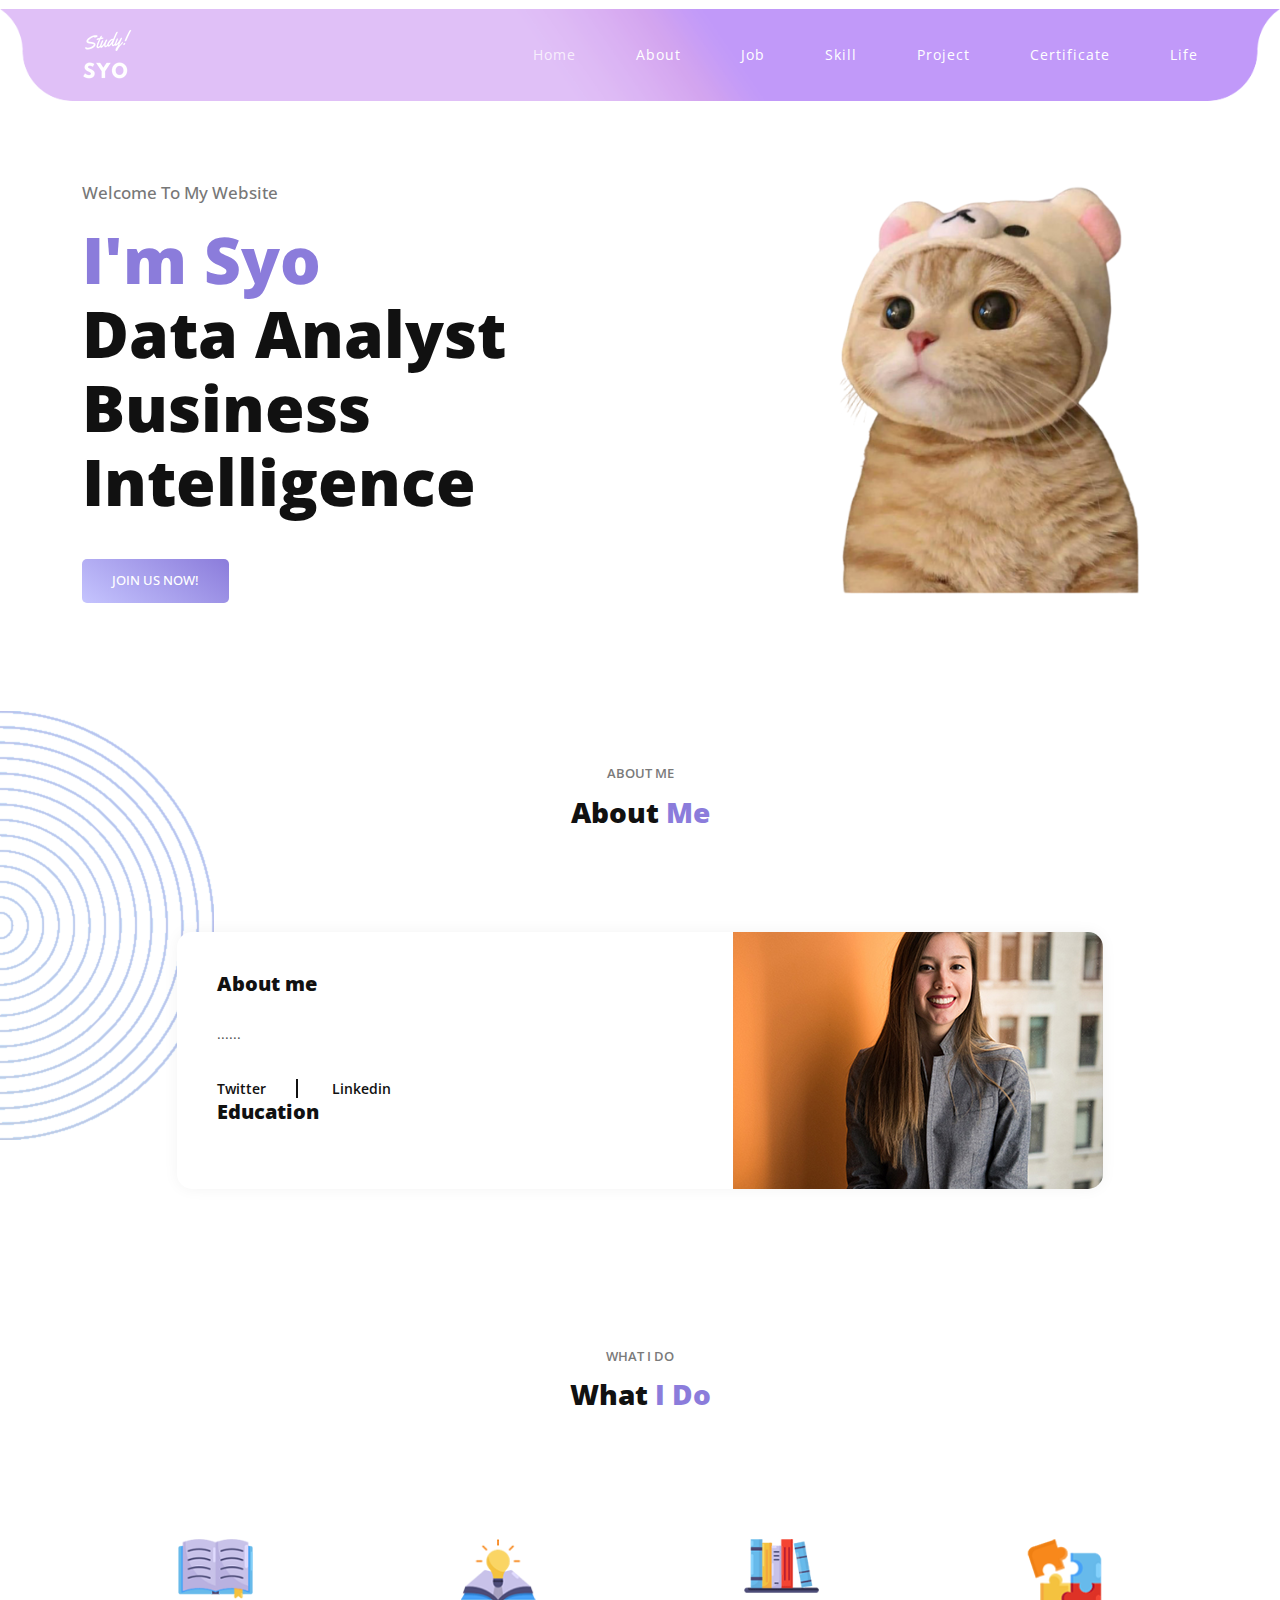
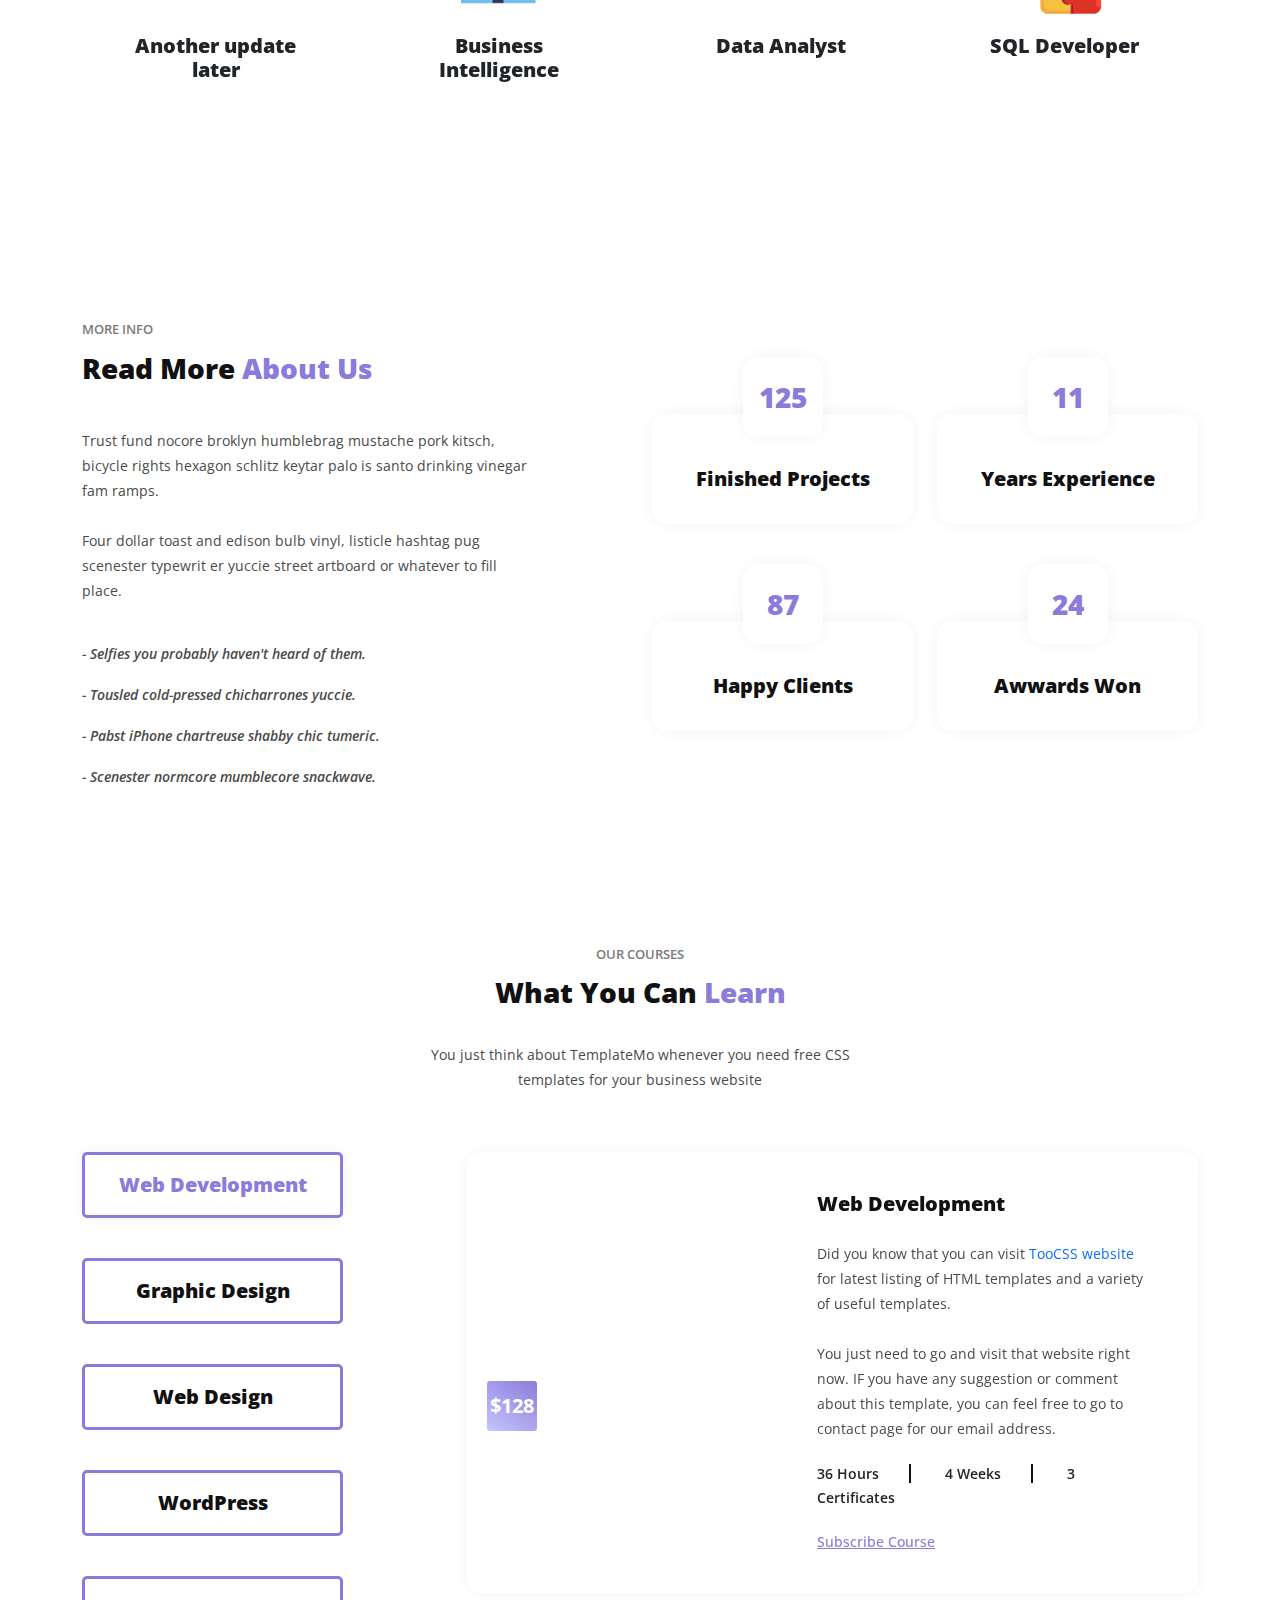
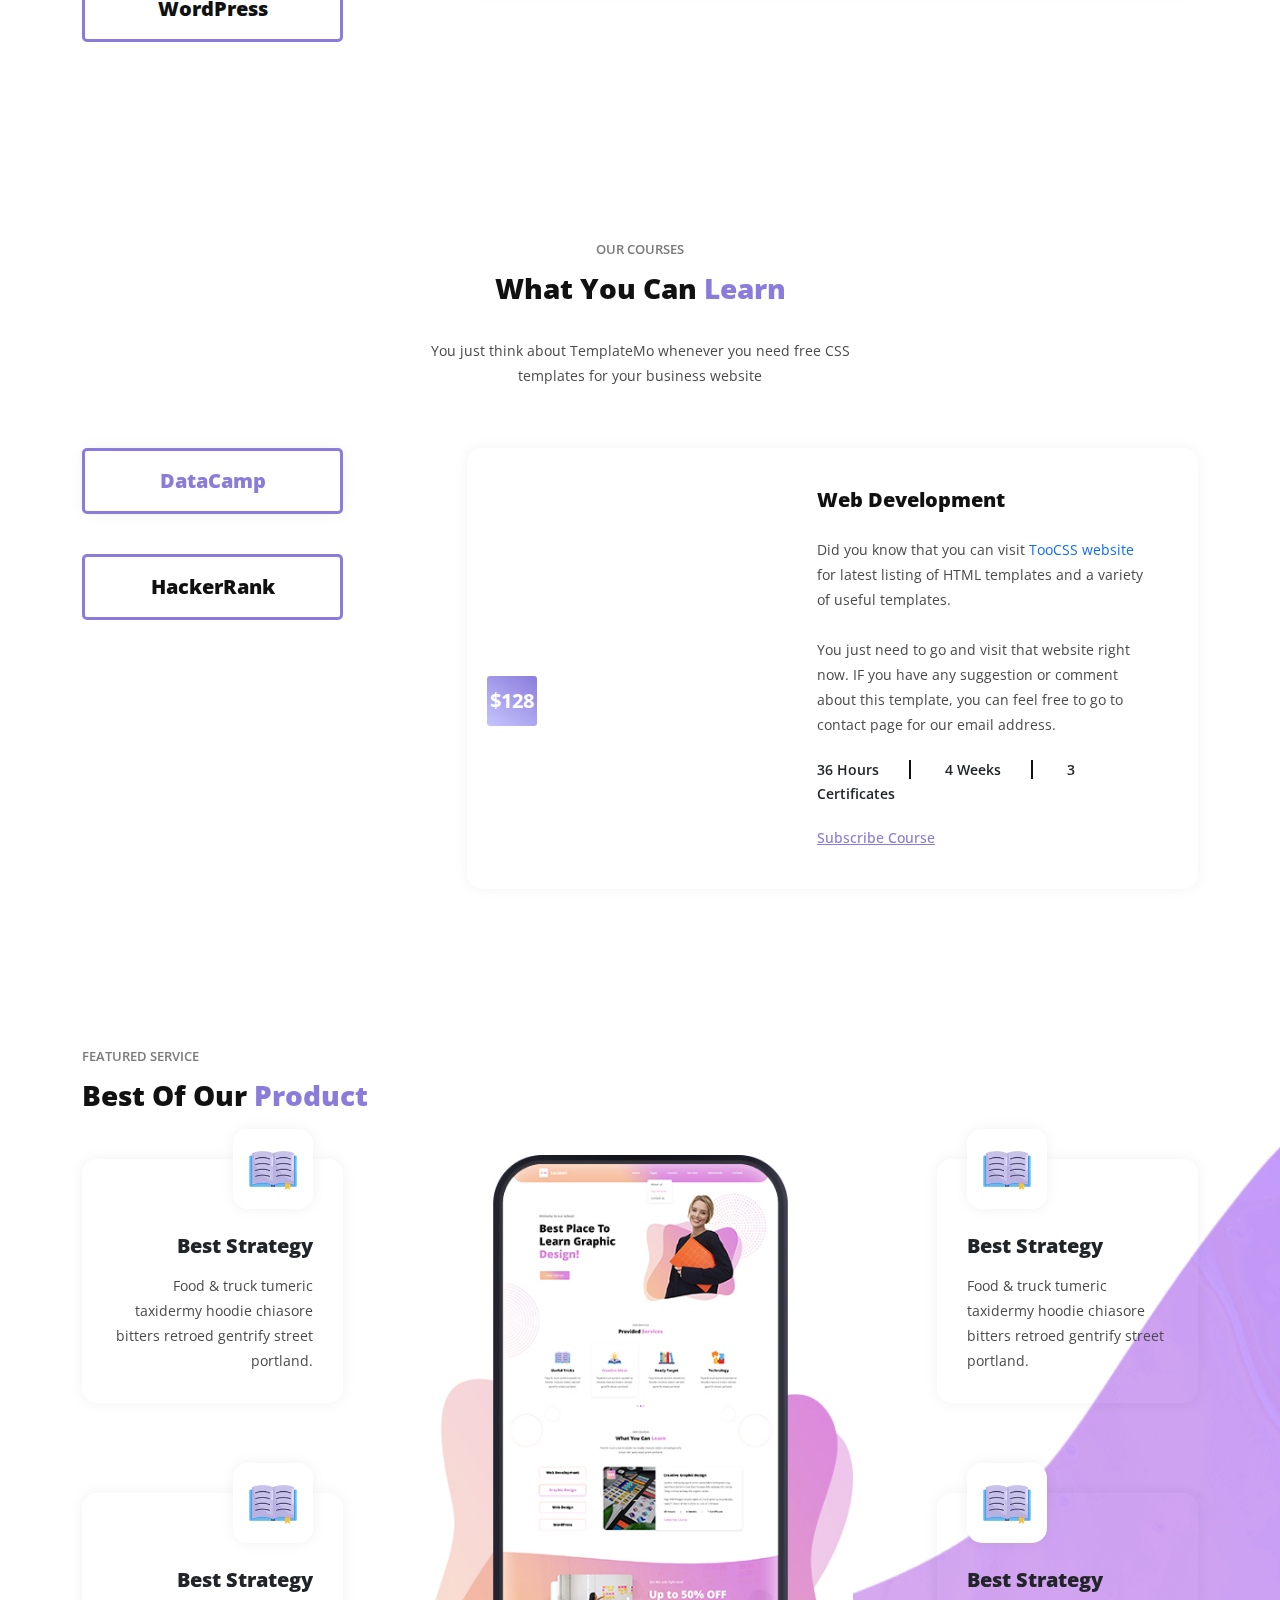
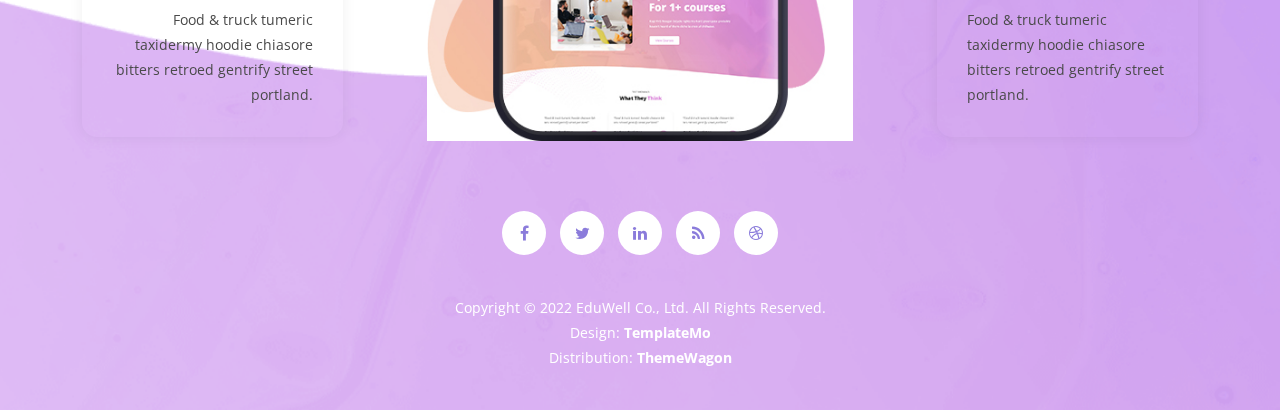
==== index.html @ 798db304 "up" ====
<!DOCTYPE html>
<html lang="en">

  <head>

    <meta charset="utf-8">
    <meta name="viewport" content="width=device-width, initial-scale=1, shrink-to-fit=no">
    <meta name="description" content="">
    <meta name="author" content="">
    <link href="https://fonts.googleapis.com/css?family=Open+Sans:100,200,300,400,500,600,700,800,900" rel="stylesheet">

    <title>Syo</title>

    <!-- Bootstrap core CSS -->
    <link href="vendor/bootstrap/css/bootstrap.min.css" rel="stylesheet">


    <!-- Additional CSS Files -->
    <link rel="stylesheet" href="assets/css/fontawesome.css">
    <link rel="stylesheet" href="assets/css/templatemo-eduwell-style.css">
    <link rel="stylesheet" href="assets/css/owl.css">
    <link rel="stylesheet" href="assets/css/lightbox.css">
<!--

TemplateMo 573 EduWell

https://templatemo.com/tm-573-eduwell

-->
  </head>

<body>


  <!-- ***** Header Area Start ***** -->
  <header class="header-area header-sticky">
      <div class="container">
          <div class="row">
              <div class="col-12">
                  <nav class="main-nav">
                      <!-- ***** Logo Start ***** -->
                      <a href="index.html" class="logo">
                        
                          <img src="assets/images/templatemo-eduwell.png" alt="EduWell Template"> 
                      </a>
                      <!-- ***** Logo End ***** -->
                      <!-- ***** Menu Start ***** -->
                      <ul class="nav">
                          <li class="scroll-to-section"><a href="#top" class="active">Home</a></li>
                          <li class="scroll-to-section"><a href="#about-me">About</a></li>
                          <li class="scroll-to-section"><a href="#job">Job</a></li>
                          <li class="scroll-to-section"><a href="#skill">Skill</a></li>
                          <li class="scroll-to-section"><a href="#project">Project</a></li>
                          <li class="scroll-to-section"><a href="#cer">Certificate</a></li>
                          <li class="scroll-to-section"><a href="#life">Life</a></li>
                           
                      </ul>        
                      <a class='menu-trigger'>
                          <span>Menu</span>
                      </a>
                      <!-- ***** Menu End ***** -->
                  </nav>
              </div>
          </div>
      </div>
  </header>
  <!-- ***** Header Area End ***** -->

  <!-- ***** Main Banner Area Start ***** -->
  <section class="main-banner" id="top">
    <div class="container">
      <div class="row">
        <div class="col-lg-6 align-self-center">
          <div class="header-text">
            <h6>Welcome to my website</h6>
            <h2><em>I'm Syo</em><br>
              Data Analyst Business Intelligence </h2>
            <div class="main-button-gradient">
              <div class="scroll-to-section"><a href="#contact-section">Join Us Now!</a></div>
            </div>
          </div>
        </div>
        <div class="col-lg-6">
          <div class="right-image">
            <img src="assets/images/banner-right-image.png" alt="">
          </div>
        </div>
      </div>
    </div>
  </section>


<!-- about me-->
<section class="our-team" id="about-me">
  <div class="container">
    <div class="row">
      <div class="col-lg-12 ">
        <div class="section-heading">
          <h6>About me</h6>
          <h4>About <em>Me</em></h4>
        </div>
      </div>
      <div class="col-lg-10 offset-lg-1">
        <div class="naccs">
          <div class="tabs">
            <div class="row">
              <div class="col-lg-12">
                <ul class="nacc">
                  <li class="active">
                    <div>
                      <div class="left-content nacc">
                        <h4>About me</h4>
                        <p>......</p>
                        <span><a href="#">Twitter</a></span>
                        
                        <span class="last-span"><a href="#">Linkedin</a></span>
                    
                        <h4>Education</h4>
                      </div>
                      <div class="right-image">
                        <img src="assets/images/team-member-01.jpg" alt="">
                      </div>
                    </div>
                  </li> 
                  </ul>
              </div>
            </div>
          </div>
        </div>
      </div>
    </div>
  </div>
</section>





  <!-- ***** Main Banner Area End ***** -->
  

  <section class="services" id="job">
    <div class="container">
      <div class="row">
        <div class="col-lg-12">
          <div class="section-heading">
            <h6>What I do</h6>
            <h4>What<em> I do</em></h4>
          </div>
        </div>
        <div class="col-lg-12">
          <div class="owl-service-item owl-carousel">
            <div class="item">
              <div class="service-item">
                <div class="icon">
                  <img src="assets/images/service-icon-01.png" alt="">
                </div>
                <h4>Another update later</h4>
                <p></p>
              </div>
            </div>
            <div class="item">
              <div class="service-item">
                <div class="icon">
                  <img src="assets/images/service-icon-02.png" alt="">
                </div>
                <h4>Business Intelligence</h4>
                <p></p>
              </div>
            </div>
            <div class="item">
              <div class="service-item">
                <div class="icon">
                  <img src="assets/images/service-icon-03.png" alt="">
                </div>
                <h4>Data Analyst</h4>
                <p></p>
              </div>
            </div>
            <div class="item">
              <div class="service-item">
                <div class="icon">
                  <img src="assets/images/service-icon-04.png" alt="">
                </div>
                <h4>SQL Developer</h4>
                <p></p>
              </div>
            </div>
            
            
          </div>
        </div>
      </div>
    </div>
  </section>





  
  <section class="more-info" id="skill">
    <div class="container">
      <div class="row">
        <div class="col-lg-5">
          <div class="section-heading">
            <h6>More Info</h6>
            <h4>Read More <em>About Us</em></h4>
          </div>
          <p>Trust fund nocore broklyn humblebrag mustache
            pork kitsch, bicycle rights hexagon schlitz keytar palo is
            santo drinking vinegar fam ramps. <br><br>Four dollar toast and
            edison bulb vinyl, listicle hashtag pug scenester typewrit
            er yuccie street artboard or whatever to fill place.</p>
          <ul>
            <li>- Selfies you probably haven't heard of them.</li>
            <li>- Tousled cold-pressed chicharrones yuccie.</li>
            <li>- Pabst iPhone chartreuse shabby chic tumeric.</li>
            <li>- Scenester normcore mumblecore snackwave.</li>
          </ul>
        </div>
        <div class="col-lg-6 offset-lg-1 align-self-center">
          <div class="row">
            <div class="col-6">
              <div class="count-area-content">
                <div class="count-digit">125</div>
                <div class="count-title">Finished Projects</div>
              </div>
            </div>
            <div class="col-6">
              <div class="count-area-content">
                <div class="count-digit">11</div>
                <div class="count-title">Years Experience</div>
              </div>
            </div>
            <div class="col-6">
              <div class="count-area-content">
                <div class="count-digit">87</div>
                <div class="count-title">Happy Clients</div>
              </div>
            </div>
            <div class="col-6">
              <div class="count-area-content">
                <div class="count-digit">24</div>
                <div class="count-title">Awwards Won</div>
              </div>
            </div>
          </div>
        </div>
      </div>
    </div>
  </section>



  
  <section class="our-courses" id="project">
    <div class="container">
      <div class="row">
        <div class="col-lg-6 offset-lg-3">
          <div class="section-heading">
            <h6>OUR COURSES</h6>
            <h4>What You Can <em>Learn</em></h4>
            <p>You just think about TemplateMo whenever you need free CSS templates for your business website</p>
          </div>
        </div>
        <div class="col-lg-12">
          <div class="naccs">
            <div class="tabs">
              <div class="row">
                <div class="col-lg-3">
                  <div class="menu">
                    <div class="active gradient-border"><span>Web Development</span></div>
                    <div class="gradient-border"><span>Graphic Design</span></div>
                    <div class="gradient-border"><span>Web Design</span></div>
                    <div class="gradient-border"><span>WordPress</span></div>
                    <div class="gradient-border"><span>WordPress</span></div>
                  </div>
                </div>
                <div class="col-lg-9">
                  <ul class="nacc">
                    <li class="active">
                      <div>
                        <div class="left-image">
                          <img src="assets/images/courses-01.jpg" alt="">
                          <div class="price"><h6>$128</h6></div>
                        </div>
                        <div class="right-content">
                          <h4>Web Development</h4>
                          <p>Did you know that you can visit <a rel="nofollow" href="https://www.toocss.com/" target="_blank">TooCSS website</a> for latest listing of HTML templates and a variety of useful templates. 
                          <br><br>You just need to go and visit that website right now. IF you have any suggestion or comment about this template, you can feel free to go to contact page for our email address.</p>
                          <span>36 Hours</span>
                          <span>4 Weeks</span>
                          <span class="last-span">3 Certificates</span>
                          <div class="text-button">
                            <a href="contact-us.html">Subscribe Course</a>
                          </div>
                        </div>
                      </div>
                    </li>
                    <li>
                      <div>
                        <div class="left-image">
                          <img src="assets/images/courses-02.jpg" alt="">
                          <div class="price"><h6>$156</h6></div>
                        </div>
                        <div class="right-content">
                          <h4>Creative Graphic Design</h4>
                          <p>You are not allowed to redistribute this template ZIP file on any other website without a permission from us.<br><br>There are some unethical people on this world copied and reposted our templates without any permission from us. Their Karma will hit them really hard. Yeah!</p>
                          <span>48 Hours</span>
                          <span>6 Weeks</span>
                          <span class="last-span">1 Certificate</span>
                          <div class="text-button">
                            <a href="contact-us.html">Subscribe Course</a>
                          </div>
                        </div>
                      </div>
                    </li>
                    <li>
                      <div>
                        <div class="left-image">
                          <img src="assets/images/courses-03.jpg" alt="">
                          <div class="price"><h6>$184</h6></div>
                        </div>
                        <div class="right-content">
                          <h4>Web Design</h4>
                          <p>Quinoa roof party squid prism sustainable letterpress cray hammock tumeric man bun mixtape tofu subway tile cronut. Deep v ennui subway tile organic seitan.<br><br>Kogi VHS freegan bicycle rights try-hard green juice probably haven't heard of them cliche la croix af chillwave.</p>
                          <span>28 Hours</span>
                          <span>4 Weeks</span>
                          <span class="last-span">1 Certificate</span>
                          <div class="text-button">
                            <a href="contact-us.html">Subscribe Course</a>
                          </div>
                        </div>
                      </div>
                    </li>
                    <li>
                      <div>
                        <div class="left-image">
                          <img src="assets/images/courses-04.jpg" alt="">
                          <div class="price"><h6>$76</h6></div>
                        </div>
                        <div class="right-content">
                          <h4>WordPress Introduction</h4>
                          <p>Quinoa roof party squid prism sustainable letterpress cray hammock tumeric man bun mixtape tofu subway tile cronut. Deep v ennui subway tile organic seitan.<br><br>Kogi VHS freegan bicycle rights try-hard green juice probably haven't heard of them cliche la croix af chillwave.</p>
                          <span>48 Hours</span>
                          <span>4 Weeks</span>
                          <span class="last-span">2 Certificates</span>
                          <div class="text-button">
                            <a href="contact-us.html">Subscribe Course</a>
                          </div>
                        </div>
                      </div>
                      </li>
                      <li>
                        <div>
                          <div class="left-image">
                            <img src="assets/images/courses-01.jpg" alt="">
                            <div class="price"><h6>$128</h6></div>
                          </div>
                          <div class="right-content">
                            <h4>Web Development</h4>
                            <p>Did you know that you can visit <a rel="nofollow" href="https://www.toocss.com/" target="_blank">TooCSS website</a> for latest listing of HTML templates and a variety of useful templates. 
                            <br><br>You just need to go and visit that website right now. IF you have any suggestion or comment about this template, you can feel free to go to contact page for our email address.</p>
                            <span>36 Hours</span>
                            <span>4 Weeks</span>
                            <span class="last-span">3 Certificates</span>
                            <div class="text-button">
                              <a href="contact-us.html">Subscribe Course</a>
                            </div>
                          </div>
                        </div>
                      </li>
                    </ul>
                </div>
              </div>
            </div>
          </div>
        </div>
      </div>
    </div>
  </section>

  

  

  <section class="our-courses" id="cer">
    <div class="container">
      <div class="row">
        <div class="col-lg-6 offset-lg-3">
          <div class="section-heading">
            <h6>OUR COURSES</h6>
            <h4>What You Can <em>Learn</em></h4>
            <p>You just think about TemplateMo whenever you need free CSS templates for your business website</p>
          </div>
        </div>
        <div class="col-lg-12">
          <div class="naccs">
            <div class="tabs">
              <div class="row">
                <div class="col-lg-3">
                  <div class="menu">
                    <div class="active gradient-border"><span>DataCamp</span></div>
                    <div class="gradient-border"><span>HackerRank</span></div>
                    
                  </div>
                </div>
                <div class="col-lg-9">
                  <ul class="nacc">
                    <li class="active">
                      <div>
                        <div class="left-image">
                          <img src="assets/images/courses-01.jpg" alt="">
                          <div class="price"><h6>$128</h6></div>
                        </div>
                        <div class="right-content">
                          <h4>Web Development</h4>
                          <p>Did you know that you can visit <a rel="nofollow" href="https://www.toocss.com/" target="_blank">TooCSS website</a> for latest listing of HTML templates and a variety of useful templates. 
                          <br><br>You just need to go and visit that website right now. IF you have any suggestion or comment about this template, you can feel free to go to contact page for our email address.</p>
                          <span>36 Hours</span>
                          <span>4 Weeks</span>
                          <span class="last-span">3 Certificates</span>
                          <div class="text-button">
                            <a href="contact-us.html">Subscribe Course</a>
                          </div>
                        </div>
                      </div>
                    </li>
                    <li>
                      <div>
                        <div class="left-image">
                          <img src="assets/images/courses-02.jpg" alt="">
                          <div class="price"><h6>$156</h6></div>
                        </div>
                        <div class="right-content">
                          <h4>Creative Graphic Design</h4>
                          <p>You are not allowed to redistribute this template ZIP file on any other website without a permission from us.<br><br>There are some unethical people on this world copied and reposted our templates without any permission from us. Their Karma will hit them really hard. Yeah!</p>
                          <span>48 Hours</span>
                          <span>6 Weeks</span>
                          <span class="last-span">1 Certificate</span>
                          <div class="text-button">
                            <a href="contact-us.html">Subscribe Course</a>
                          </div>
                        </div>
                      </div>
                    </li>
                    
                    
                      
                    </ul>
                </div>
              </div>
            </div>
          </div>
        </div>
      </div>
    </div>
  </section>

  











  <section class="featured-product contact-us" id="life">
    <div class="container">
      <div class="row">
        <div class="col-lg-12">
          <div class="section-heading">
            <h6>Featured Service</h6>
            <h4>Best Of Our <em>Product</em></h4>
          </div>
        </div>
        <div class="col-lg-3 align-self-center">
          <div class="left-info">
            <div class="col-lg-12">
              <div class="info-item">
                <div class="icon">
                  <img src="assets/images/service-icon-01.png" alt="">
                </div>
                <h4>Best Strategy</h4>
                <p>Food & truck tumeric taxidermy hoodie chiasore bitters retroed gentrify street portland.</p>
              </div>
            </div>
            <div class="col-lg-12">
              <div class="info-item last-info">
                <div class="icon">
                  <img src="assets/images/service-icon-01.png" alt="">
                </div>
                <h4>Best Strategy</h4>
                <p>Food & truck tumeric taxidermy hoodie chiasore bitters retroed gentrify street portland.</p>
              </div>
            </div>
          </div>
        </div>
        <div class="col-lg-6">
          <div class="product-image">
            <img src="assets/images/featured-product.jpg" alt="">
          </div>
        </div>
        <div class="col-lg-3 align-self-center">
          <div class="right-info">
            <div class="col-lg-12">
              <div class="info-item">
                <div class="icon">
                  <img src="assets/images/service-icon-01.png" alt="">
                </div>
                <h4>Best Strategy</h4>
                <p>Food & truck tumeric taxidermy hoodie chiasore bitters retroed gentrify street portland.</p>
              </div>
            </div>
            <div class="col-lg-12">
              <div class="info-item last-info">
                <div class="icon">
                  <img src="assets/images/service-icon-01.png" alt="">
                </div>
                <h4>Best Strategy</h4>
                <p>Food & truck tumeric taxidermy hoodie chiasore bitters retroed gentrify street portland.</p>
              </div>
            </div>
          </div>
        </div>
        <div class="col-lg-12">
          <ul class="social-icons">
            <li><a href="#"><i class="fa fa-facebook"></i></a></li>
            <li><a href="#"><i class="fa fa-twitter"></i></a></li>
            <li><a href="#"><i class="fa fa-linkedin"></i></a></li>
            <li><a href="#"><i class="fa fa-rss"></i></a></li>
            <li><a href="#"><i class="fa fa-dribbble"></i></a></li>
          </ul>
        </div>
        <div class="col-lg-12">
          <p class="copyright">Copyright © 2022 EduWell Co., Ltd. All Rights Reserved. 
          
          <br>Design: <a rel="sponsored" href="https://templatemo.com" target="_blank">TemplateMo</a>
          <br>Distribution: <a rel="sponsored" href="https://themewagon.com" target="_blank">ThemeWagon</a></p>
        </div>
      </div>
    </div>
    
  </section>


















  
  <!-- Scripts -->
  <!-- Bootstrap core JavaScript -->
    <script src="vendor/jquery/jquery.min.js"></script>
    <script src="vendor/bootstrap/js/bootstrap.bundle.min.js"></script>

    <script src="assets/js/isotope.min.js"></script>
    <script src="assets/js/owl-carousel.js"></script>
    <script src="assets/js/lightbox.js"></script>
    <script src="assets/js/tabs.js"></script>
    <script src="assets/js/video.js"></script>
    <script src="assets/js/slick-slider.js"></script>
    <script src="assets/js/custom.js"></script>
    <script>
        //according to loftblog tut
        $('.nav li:first').addClass('active');

        var showSection = function showSection(section, isAnimate) {
          var
          direction = section.replace(/#/, ''),
          reqSection = $('.section').filter('[data-section="' + direction + '"]'),
          reqSectionPos = reqSection.offset().top - 0;

          if (isAnimate) {
            $('body, html').animate({
              scrollTop: reqSectionPos },
            800);
          } else {
            $('body, html').scrollTop(reqSectionPos);
          }

        };

        var checkSection = function checkSection() {
          $('.section').each(function () {
            var
            $this = $(this),
            topEdge = $this.offset().top - 80,
            bottomEdge = topEdge + $this.height(),
            wScroll = $(window).scrollTop();
            if (topEdge < wScroll && bottomEdge > wScroll) {
              var
              currentId = $this.data('section'),
              reqLink = $('a').filter('[href*=\\#' + currentId + ']');
              reqLink.closest('li').addClass('active').
              siblings().removeClass('active');
            }
          });
        };

        $('.main-menu, .responsive-menu, .scroll-to-section').on('click', 'a', function (e) {
          e.preventDefault();
          showSection($(this).attr('href'), true);
        });

        $(window).scroll(function () {
          checkSection();
        });
    </script>
</body>

</html>
---- assets/css/templatemo-eduwell-style.css ----
/*

TemplateMo 573 EduWell

https://templatemo.com/tm-573-eduwell

*/

/* ---------------------------------------------
Table of contents
------------------------------------------------
01. font & reset css
02. reset
03. global styles
04. header
05. banner
06. features
07. testimonials
08. contact
09. footer
10. preloader
11. search
12. portfolio

--------------------------------------------- */
/* 
---------------------------------------------
font & reset css
--------------------------------------------- 
*/
@import url("https://fonts.googleapis.com/css?family=Open+Sans:100,200,300,400,500,600,700,800,900");
/* 
---------------------------------------------
reset
--------------------------------------------- 
*/
html, body, div, span, applet, object, iframe, h1, h2, h3, h4, h5, h6, p, blockquote, div
pre, a, abbr, acronym, address, big, cite, code, del, dfn, em, font, img, ins, kbd, q,
s, samp, small, strike, strong, sub, sup, tt, var, b, u, i, center, dl, dt, dd, ol, ul, li,
figure, header, nav, section, article, aside, footer, figcaption {
  margin: 0;
  padding: 0;
  border: 0;
  outline: 0;
}

.clearfix:after {
  content: ".";
  display: block;
  clear: both;
  visibility: hidden;
  line-height: 0;
  height: 0;
}

.clearfix {
  display: inline-block;
}

html[xmlns] .clearfix {
  display: block;
}

* html .clearfix {
  height: 1%;
}

ul, li {
  padding: 0;
  margin: 0;
  list-style: none;
}

header, nav, section, article, aside, footer, hgroup {
  display: block;
}

* {
  box-sizing: border-box;
}

html, body {
  font-family: 'Open Sans', sans-serif;
  font-weight: 400;
  background-color: #fff;
  font-size: 16px;
  -ms-text-size-adjust: 100%;
  -webkit-font-smoothing: antialiased;
  -moz-osx-font-smoothing: grayscale;
}

a {
  text-decoration: none !important;
}

h1, h2, h3, h4, h5, h6 {
  margin-top: 0px;
  margin-bottom: 0px;
}

ul {
  margin-bottom: 0px;
}

p {
  font-size: 14px;
  line-height: 25px;
  color: #4a4a4a;
}

img {
  width: 100%;
  overflow: hidden;
}

/* 
---------------------------------------------
global styles
--------------------------------------------- 
*/
html,
body {
  background: #fff;
  font-family: 'Open Sans', sans-serif;
}

::selection {
  background: #8B7CDB;
  color: #fff;
}

::-moz-selection {
  background: #8B7CDB;
  color: #fff;
}

@media (max-width: 991px) {
  html, body {
    overflow-x: hidden;
  }
  .mobile-top-fix {
    margin-top: 30px;
    margin-bottom: 0px;
  }
  .mobile-bottom-fix {
    margin-bottom: 30px;
  }
  .mobile-bottom-fix-big {
    margin-bottom: 60px;
  }
}

.main-button-gradient a {
  font-size: 13px;
  color: #fff;
  background: #AEAAF6;
  background: linear-gradient(-145deg, #8B7CDB 0%, #C5C4FE 100%);
  padding: 12px 30px;
  display: inline-block;
  border-radius: 5px;
  font-weight: 500;
  text-transform: uppercase;
  transition: all .3s;
}

.main-button-gradient a:hover {
  background: #AEAAF6;
  background: linear-gradient(-145deg, #8B7CDB 0%, #C5C4FE 100%);
  opacity: 0.9;
}

.white-button a {
  font-size: 13px;
  color: #8B7CDB;
  background-color: #fff;
  padding: 12px 30px;
  display: inline-block;
  border-radius: 5px;
  font-weight: 500;
  text-transform: uppercase;
  transition: all .3s;
}

.white-button a:hover {
  opacity: 0.9;
}

.text-button a {
  font-size: 14px;
  font-weight: 500;
  color: #8B7CDB;
  text-decoration: underline !important;
  transition: all .3s;
}

.text-button a:hover {
  opacity: 0.75;
}

section {
  margin-top: 140px;
}

#contact-section {
  padding-top: 20px;
}

.section-heading {
  position: relative;
  z-index: 2;
  padding-top: 20px;
  margin-top: 0px;
  text-align: center;
  margin-bottom: 60px;
}

.section-heading h6 {
  font-size: 13px;
  text-transform: uppercase;
  color: #7a7a7a;
  font-weight: 600;
}

.section-heading h4 {
  margin-top: 10px;
  line-height: 40px;
  font-size: 28px;
  font-weight: 900;
  text-transform: capitalize;
  color: #111;
}

.section-heading h4 em {
  font-style: normal;
  color: #8B7CDB;
}

.section-heading p {
  margin-top: 30px;
}


/* 
---------------------------------------------
header
--------------------------------------------- 
*/
.background-header {
  background: #AEAAF6 !important;
  background: linear-gradient(-145deg, #8B7CDB 0%, #C5C4FE 100%) !important;
  height: 80px!important;
  position: fixed!important;
  top: 0!important;
  left: 0;
  right: 0;
  box-shadow: 0px 0px 10px rgba(0,0,0,0.15)!important;
}

.header-area {
  background-image: url(../images/header-bg.png);
  background-size: contain;
  background-repeat: no-repeat;
  background-position: center;
  position: absolute;
  height: 110px;
  top: 0;
  left: 0;
  right: 0;
  z-index: 100;
  -webkit-transition: all .5s ease 0s;
  -moz-transition: all .5s ease 0s;
  -o-transition: all .5s ease 0s;
  transition: all .5s ease 0s;
}

.header-area .main-nav {
  min-height: 80px;
  background: transparent;
}

.header-area .main-nav .logo {
  line-height: 100px;
  color: #fff;
  font-size: 28px;
  font-weight: 700;
  text-transform: uppercase;
  letter-spacing: 2px;
  float: left;
  -webkit-transition: all 0.3s ease 0s;
  -moz-transition: all 0.3s ease 0s;
  -o-transition: all 0.3s ease 0s;
  transition: all 0.3s ease 0s;
}

.background-header .main-nav .logo {
  line-height: 75px;
}

.background-header .nav {
  margin-top: 20px !important;
}

.header-area .main-nav .nav {
  float: right;
  margin-top: 35px;
  margin-right: 0px;
  background-color: transparent;
  -webkit-transition: all 0.3s ease 0s;
  -moz-transition: all 0.3s ease 0s;
  -o-transition: all 0.3s ease 0s;
  transition: all 0.3s ease 0s;
  position: relative;
  z-index: 999;
}

.header-area .main-nav .nav li {
  padding-left: 30px;
  padding-right: 30px;
}

.header-area .main-nav .nav li:last-child {
  padding-right: 0px;
}

.header-area .main-nav .nav li a {
  display: block;
  font-weight: 400;
  font-size: 14px;
  text-transform: capitalize;
  color: #fff;
  -webkit-transition: all 0.3s ease 0s;
  -moz-transition: all 0.3s ease 0s;
  -o-transition: all 0.3s ease 0s;
  transition: all 0.3s ease 0s;
  height: 40px;
  line-height: 40px;
  border: transparent;
  letter-spacing: 1px;
}

.header-area .main-nav .nav li:hover a,
.header-area .main-nav .nav li a.active {
  color: #fff!important;
  opacity: 0.75;
}

.background-header .main-nav .nav li:hover a,
.background-header .main-nav .nav li a.active {
  color: #fff!important;
  opacity: 1;
}

.header-area .main-nav .nav li.has-sub {
  position: relative;
  padding-right: 15px;
}

.header-area .main-nav .nav li.has-sub:after {
  font-family: FontAwesome;
  content: "\f107";
  font-size: 12px;
  color: #fff;
  position: absolute;
  right: 5px;
  top: 12px;
}

.header-area .main-nav .nav li.has-sub ul.sub-menu {
  position: absolute;
  width: 140px;
  box-shadow: 0 2px 28px 0 rgba(0, 0, 0, 0.06);
  overflow: hidden;
  top: 40px;
  border-radius: 5px;
  opacity: 0;
  transition: all .3s;
  transform: translateY(+2em);
  visibility: hidden;
  z-index: -1;
}

.header-area .main-nav .nav li.has-sub ul.sub-menu li {
  margin-left: 0px;
  padding-left: 0px;
  padding-right: 0px;
}

.header-area .main-nav .nav li.has-sub ul.sub-menu li a {
  opacity: 1;
  display: block;
  background: #f7f7f7;
  color: #2a2a2a!important;
  padding-left: 20px;
  height: 40px;
  line-height: 40px;
  -webkit-transition: all 0.3s ease 0s;
  -moz-transition: all 0.3s ease 0s;
  -o-transition: all 0.3s ease 0s;
  transition: all 0.3s ease 0s;
  position: relative;
  font-size: 12px;
  font-weight: 400;
  border-bottom: 1px solid #eee;
}

.header-area .main-nav .nav li.has-sub ul li a:hover {
  background: #fff;
  color: #8B7CDB!important;
  padding-left: 25px;
}

.header-area .main-nav .nav li.has-sub ul li a:hover:before {
  width: 3px;
}

.header-area .main-nav .nav li.has-sub:hover ul.sub-menu {
  visibility: visible;
  opacity: 1;
  z-index: 1;
  transform: translateY(0%);
  transition-delay: 0s, 0s, 0.3s;
}

.header-area .main-nav .menu-trigger {
  cursor: pointer;
  display: block;
  position: absolute;
  top: 33px;
  width: 32px;
  height: 40px;
  text-indent: -9999em;
  z-index: 99;
  right: 40px;
  display: none;
}

.background-header .main-nav .menu-trigger {
  top: 23px;
}

.header-area .main-nav .menu-trigger span,
.header-area .main-nav .menu-trigger span:before,
.header-area .main-nav .menu-trigger span:after {
  -moz-transition: all 0.4s;
  -o-transition: all 0.4s;
  -webkit-transition: all 0.4s;
  transition: all 0.4s;
  background-color: #fff;
  display: block;
  position: absolute;
  width: 30px;
  height: 2px;
  left: 0;
}

.background-header .main-nav .menu-trigger span,
.background-header .main-nav .menu-trigger span:before,
.background-header .main-nav .menu-trigger span:after {
  background-color: #fff;
}

.header-area .main-nav .menu-trigger span:before,
.header-area .main-nav .menu-trigger span:after {
  -moz-transition: all 0.4s;
  -o-transition: all 0.4s;
  -webkit-transition: all 0.4s;
  transition: all 0.4s;
  background-color: #fff;
  display: block;
  position: absolute;
  width: 30px;
  height: 2px;
  left: 0;
  width: 75%;
}

.background-header .main-nav .menu-trigger span:before,
.background-header .main-nav .menu-trigger span:after {
  background-color: #fff;
}

.header-area .main-nav .menu-trigger span:before,
.header-area .main-nav .menu-trigger span:after {
  content: "";
}

.header-area .main-nav .menu-trigger span {
  top: 16px;
}

.header-area .main-nav .menu-trigger span:before {
  -moz-transform-origin: 33% 100%;
  -ms-transform-origin: 33% 100%;
  -webkit-transform-origin: 33% 100%;
  transform-origin: 33% 100%;
  top: -10px;
  z-index: 10;
}

.header-area .main-nav .menu-trigger span:after {
  -moz-transform-origin: 33% 0;
  -ms-transform-origin: 33% 0;
  -webkit-transform-origin: 33% 0;
  transform-origin: 33% 0;
  top: 10px;
}

.header-area .main-nav .menu-trigger.active span,
.header-area .main-nav .menu-trigger.active span:before,
.header-area .main-nav .menu-trigger.active span:after {
  background-color: transparent;
  width: 100%;
}

.header-area .main-nav .menu-trigger.active span:before {
  -moz-transform: translateY(6px) translateX(1px) rotate(45deg);
  -ms-transform: translateY(6px) translateX(1px) rotate(45deg);
  -webkit-transform: translateY(6px) translateX(1px) rotate(45deg);
  transform: translateY(6px) translateX(1px) rotate(45deg);
  background-color: #fff;
}

.background-header .main-nav .menu-trigger.active span:before {
  background-color: #fff;
}

.header-area .main-nav .menu-trigger.active span:after {
  -moz-transform: translateY(-6px) translateX(1px) rotate(-45deg);
  -ms-transform: translateY(-6px) translateX(1px) rotate(-45deg);
  -webkit-transform: translateY(-6px) translateX(1px) rotate(-45deg);
  transform: translateY(-6px) translateX(1px) rotate(-45deg);
  background-color: #fff;
}

.background-header .main-nav .menu-trigger.active span:after {
  background-color: #fff;
}

.header-area.header-sticky {
  min-height: 80px;
}

.header-area .nav {
  margin-top: 30px;
}

.header-area.header-sticky .nav li a.active {
  color: #8B7CDB;
}

@media (max-width: 1200px) {
  .header-area .main-nav .nav li {
    padding-left: 7px;
    padding-right: 7px;
  }
  .header-area .main-nav:before {
    display: none;
  }
}

@media (max-width: 767px) {
  .header-area .main-nav .logo {
    color: #1e1e1e;
  }
  .header-area.header-sticky .nav li a:hover,
  .header-area.header-sticky .nav li a.active {
    color: #8B7CDB!important;
    opacity: 1;
  }
  .header-area.header-sticky .nav li.search-icon a {
    width: 100%;
  }
  .header-area {
    background-color: #f7f7f7;
    padding: 0px 15px;
    height: 100px;
    box-shadow: none;
    text-align: center;
  }
  .header-area .container {
    padding: 0px;
  }
  .header-area .logo {
    margin-left: 30px;
  }
  .header-area .menu-trigger {
    display: block !important;
  }
  .header-area .main-nav {
    overflow: hidden;
  }
  .header-area .main-nav .nav {
    float: none;
    width: 100%;
    display: none;
    -webkit-transition: all 0s ease 0s;
    -moz-transition: all 0s ease 0s;
    -o-transition: all 0s ease 0s;
    transition: all 0s ease 0s;
    margin-left: 0px;
  }
  .header-area .main-nav .nav li:first-child {
    border-top: 1px solid #eee;
  }
  .header-area.header-sticky .nav {
    margin-top: 100px !important;
  }
  .header-area .main-nav .nav li {
    width: 100%;
    background: #fff;
    border-bottom: 1px solid #eee;
    padding-left: 0px !important;
    padding-right: 0px !important;
  }
  .header-area .main-nav .nav li a {
    height: 50px !important;
    line-height: 50px !important;
    padding: 0px !important;
    border: none !important;
    background: #f7f7f7 !important;
    color: #191a20 !important;
  }
  .header-area .main-nav .nav li a:hover {
    background: #eee !important;
    color: #8B7CDB!important;
  }
  .header-area .main-nav .nav li.has-sub ul.sub-menu {
    position: relative;
    visibility: inherit;
    opacity: 1;
    z-index: 1;
    transform: translateY(0%);
    top: 0px;
    width: 100%;
    box-shadow: none;
    height: 0px;
    transition: all 0s;
  }
  .header-area .main-nav .nav li.submenu ul li a {
    font-size: 12px;
    font-weight: 400;
  }
  .header-area .main-nav .nav li.submenu ul li a:hover:before {
    width: 0px;
  }
  .header-area .main-nav .nav li.has-sub ul.sub-menu {
    height: auto;
  }
  .header-area .main-nav .nav li.has-sub:after {
    color: #3B566E;
    right: 30px;
    font-size: 14px;
    top: 15px;
  }
  .header-area .main-nav .nav li.submenu:hover ul, .header-area .main-nav .nav li.submenu:focus ul {
    height: 0px;
  }
}

@media (min-width: 767px) {
  .header-area .main-nav .nav {
    display: flex !important;
  }
}


/* 
---------------------------------------------
banner
--------------------------------------------- 
*/

section.main-banner {
  margin-top: 0px;
}

.main-banner {
  padding-top: 180px;
}

.main-banner .right-image {
  margin-left: 120px;
  position: relative;
  z-index: 2;
}

.main-banner .right-image img {
  position: relative;
  z-index: 2;
}

.main-banner .right-image::after {
  position: absolute;
  background-image: url(../images/banner-right-dec.png);
  width: 378px;
  height: 378px;
  content: '';
  right: -25%;
  z-index: 1;
}

.main-banner .header-text::after {
  position: absolute;
  background-image: url(../images/banner-left-dec.png);
  width: 214px;
  height: 429px;
  content: '';
  left: 0;
  bottom: -240px;
  z-index: 1;
}

.main-banner .header-text h6 {
  position: relative;
  z-index: 2;
  font-size: 17px;
  font-weight: 500;
  text-transform: capitalize;
  color: #777777;;
}

.main-banner .header-text h2 {
  position: relative;
  z-index: 2;
  margin-top: 20px;
  font-size: 64px;
  color: #111111;
  font-weight: 900;
  line-height: 74px;
  margin-bottom: 40px;
}

.main-banner .header-text h2 em {
  font-style: normal;
  color: #8B7CDB;
}

.main-banner .main-button-gradient {
  position: relative;
  z-index: 2;
}


/*
---------------------------------------------
services
---------------------------------------------
*/ 

.services .item {
  border-radius: 15px;
  text-align: center;
  padding: 50px 30px;
  margin: 15px;
  transition: all .3s;
}

.services .item:hover {
  box-shadow: 0px 0px 15px rgba(0, 0, 0, 0.06);
}

.services .item .icon {
  max-width: 75px;
  margin: 0 auto;
  min-height: 80px;
  line-height: 80px;
  vertical-align: middle;
}

.services .item h4 {
  margin-top: 15px;
  margin-bottom: 15px;
  font-size: 20px;
  font-weight: 800;
}

.services .owl-dots {
  text-align: center;
  margin-top: 30px;
}

.services .owl-dots .owl-dot {
  width: 10px;
  height: 10px;
  background-color: #ddd;
  border-radius: 50%;
  margin: 0px 4px;
}

.services .owl-dots .active {
  background-color: #8B7CDB;
}


/*
---------------------------------------------
our courses
---------------------------------------------
*/

section.our-courses {
  position: relative;
}

section.our-courses .section-heading p {
  padding: 0px 60px;
}

section.our-courses:before {
  position: absolute;
  content: '';
  background-image: url(../images/our-courses-left-dec.png);
  left: 45px;
  top: -140px;
  width: 291px;
  height: 231px;
  z-index: 1;
}

section.our-courses:after {
  position: absolute;
  content: '';
  background-image: url(../images/our-courses-right-dec.png);
  right: 45px;
  top: -140px;
  width: 291px;
  height: 231px;
  z-index: 1;
}

section.our-courses .naccs {
  position: relative;
}

section.our-courses .naccs .menu div {
  padding: 15px 30px;
  text-align: center;
  border-radius: 5px !important;
  margin-bottom: 40px;
  font-size: 20px;
  color: #111;
  background-color: #fff;
  cursor: pointer;
  vertical-align: middle;
  font-weight: 900;
  transition: 1s all cubic-bezier(0.075, 0.82, 0.165, 1);
  border: 3px solid #8B7CDB;
}

section.our-courses .naccs .menu div.active {
  color: #8B7CDB;
  border: 3px solid #8B7CDB;
  box-shadow: 0px 0px 15px rgba(0, 0, 0, 0.05);
}

section.our-courses ul.nacc {
  margin-left: 100px !important;
  position: relative;
  min-height: 100%;
  list-style: none;
  margin: 0;
  padding: 0;
  transition: 0.5s all cubic-bezier(0.075, 0.82, 0.165, 1);
}

section.our-courses ul.nacc li {
  background-color: #fff;
  overflow: hidden;
  opacity: 0;
  transform: translateX(50px);
  position: absolute;
  list-style: none;
  transition: 1s all cubic-bezier(0.075, 0.82, 0.165, 1);
  border-radius: 15px;
  box-shadow: 0px 0px 15px rgba(0, 0, 0, 0.05);
  padding-right: 50px;
}

section.our-courses ul.nacc li .left-image {
  position: absolute;
  margin-right: 50px;
  top: 50%;
  transform: translateY(-50%);
}

section.our-courses ul.nacc li .left-image img {
  border-top-left-radius: 15px;
  border-bottom-left-radius: 15px;
}

section.our-courses ul.nacc li .left-image .price h6 {
  position: absolute;
  background: #AEAAF6;
  background: linear-gradient(-145deg, #8B7CDB 0%, #C5C4FE 100%);
  color: #fff;
  top: 20px;
  left: 20px;
  font-size: 20px;
  font-weight: 700;
  width: 50px;
  height: 50px;
  border-radius: 3px;
  display: inline-block;
  text-align: center;
  line-height: 50px;
}

section.our-courses ul.nacc li .right-content {
  padding: 40px 0px;
  margin-left: 350px;
}

section.our-courses ul.nacc li .right-content h4 {
  font-size: 20px;
  color: #111;
  margin-bottom: 25px;
  font-weight: 800;
}

section.our-courses ul.nacc li .right-content ul {
  margin-top: 20px;
  margin-bottom: 20px;
}

section.our-courses ul.nacc li .right-content span {
  font-size: 14px;
  font-weight: 600;
  margin-right: 30px;
  padding-right: 30px;
  border-right: 2px solid #111;
}

section.our-courses ul.nacc li .right-content .last-span {
  margin-right: 0px;
  padding-right: 0px;
  border-right: none;
}

section.our-courses ul.nacc li .right-content p {
  margin-bottom: 20px;
}

section.our-courses ul.nacc li .right-content .text-button {
  margin-top: 20px;
}

section.our-courses ul.nacc li.active {
  position: relative;
  transition-delay: 0.3s;
  z-index: 2;
  opacity: 1;
  transform: translateX(0px);
}

section.our-courses ul.nacc li p {
  margin: 0;
}


/*
---------------------------------------------
cta
---------------------------------------------
*/

section.simple-cta {
  background-image: url(../images/cta-bg.png);
  background-repeat: no-repeat;
  background-position: center center;
  background-size: cover;
  width: 100%;
  padding: 180px 0px 180px 0px;
}

section.simple-cta .left-image {
  margin-right: 45px;
}

section.simple-cta h6 {
  font-size: 17px;
  color: #fff;
}

section.simple-cta h4 {
  font-size: 62px;
  font-weight: 900;
  color: #fff;
  line-height: 74px;
  margin-top: 20px;
}

section.simple-cta p {
  color: #fff;
  margin-top: 30px;
  margin-bottom: 40px;
}


/* 
---------------------------------------------
testimonials
--------------------------------------------- 
*/

section.testimonials {
  position: relative;
}

section.testimonials:before {
  position: absolute;
  content: '';
  background-image: url(../images/testimonials-left-dec.png);
  left: 0px;
  top: -140px;
  width: 593px;
  height: 352px;
  z-index: 1;
}

section.testimonials:after {
  position: absolute;
  content: '';
  background-image: url(../images/testimonials-right-dec.png);
  right: 0px;
  bottom: -140px;
  width: 632px;
  height: 352px;
  z-index: 1;
}

.testimonials .item {
  border-radius: 15px;
  padding: 30px;
  background-color: #fff;
  margin: 15px;
  transition: all .3s;
  position: relative;
  z-index: 2;
}

.testimonials .item:hover {
  box-shadow: 0px 0px 15px rgba(0, 0, 0, 0.06);
}

.testimonials .item p {
  font-size: 16px;
  font-style: italic;
}

.testimonials .item h4 {
  margin-top: 30px;
  font-size: 20px;
  font-weight: 900;
  position: relative;
}

.testimonials .item span {
  font-size: 13px;
  font-weight: 700;
  color: #8B7CDB;
}

.testimonials .item img {
  max-width: 44px;
  z-index: 2;
  position: absolute;
  right: 30px;
  bottom: 30px
}

.testimonials .owl-dots {
  text-align: center;
  margin-top: 30px;
}

.testimonials .owl-dots .owl-dot {
  width: 10px;
  height: 10px;
  background-color: #ddd;
  border-radius: 50%;
  margin: 0px 4px;
}

.testimonials .owl-dots .active {
  background-color: #8B7CDB;
}



/* 
---------------------------------------------
contact us
--------------------------------------------- 
*/

section.contact-us {
  background-image: url(../images/footer-bg.png);
  background-position: center center;
  background-repeat: no-repeat;
  background-size: cover;
  padding: 0px;
  position: relative;
}

section.contact-us:after {
  position: absolute;
  content: '';
  background-image: url(../images/footer-left-dec.png);
  left: 0px;
  top: 60px;
  width: 267px;
  height: 396px;
  z-index: 1;
}

section.contact-us .contact-info {
  background-color: #fff;
  margin-top: -30px;
  box-shadow: 0px 0px 15px rgba(0, 0, 0, 0.05);
  border-radius: 15px;
  z-index: 5;
  position: relative;
  padding: 20px;
}

section.contact-us .contact-info .icon i {
  float: left;
  margin-right: 15px;
  width: 50px;
  height: 50px;
  display: inline-block;
  text-align: center;
  line-height: 50px;
  border-radius: 50%;
  background: #AEAAF6;
  background: linear-gradient(-145deg, #8B7CDB 0%, #C5C4FE 100%);
  color: #fff;
}

section.contact-us .contact-info h4 {
  font-size: 18px;
  font-weight: 900;
  text-transform: uppercase;
}

section.contact-us .contact-info span {
  font-size: 15px;
  color: #8B7CDB;
  font-weight: 700;
}

section.contact-us .section-heading {
  text-align: left;
  margin-bottom: 40px;
}

section.contact-us #contact {
  margin-left: -100px;
  position: relative;
  z-index: 5;
  background-color: #fff;
  margin-top: 40px;
  box-shadow: 0px 0px 15px rgba(0, 0, 0, 0.05);
  border-radius: 15px;
  padding: 40px;
}

section.contact-us #contact input {
  width: 100%;
  height: 40px;
  border-radius: 5px;
  background-color: #f4f7fb;
  outline: none;
  border: none;
  box-shadow: none;
  font-size: 13px;
  font-weight: 500;
  color: #7a7a7a;
  padding: 0px 15px;
  margin-bottom: 30px;
}

section.contact-us #contact textarea {
  width: 100%;
  min-height: 140px;
  max-height: 180px;
  border-radius: 5px;
  background-color: #f4f7fb;
  outline: none;
  border: none;
  box-shadow: none;
  font-size: 13px;
  font-weight: 500;
  color: #7a7a7a;
  padding: 15px;
  margin-bottom: 30px;
}

section.contact-us #contact button {
  float: right;
  font-size: 13px;
  color: #fff;
  background: #AEAAF6;
  background: linear-gradient(-145deg, #8B7CDB 0%, #C5C4FE 100%);
  padding: 12px 30px;
  display: inline-block;
  border-radius: 5px;
  font-weight: 500;
  text-transform: uppercase;
  transition: all .3s;
  transition: all .3s;
  border: none;
  outline: none;
}

section.contact-us #contact button:hover {
  opacity: 0.9;
}

section.contact-us ul.social-icons li {
  display: inline-block;
  margin: 0px 5px;
}

section.contact-us ul.social-icons {
  text-align: center;
  margin-top: 70px;
}

section.contact-us ul.social-icons li a {
  width: 44px;
  height: 44px;
  display: inline-block;
  text-align: center;
  line-height: 44px;
  background-color: #fff;
  color: #8B7CDB;
  border-radius: 50%;
  transition: all .5s;
}

section.contact-us ul.social-icons li a:hover {
  background-color: #8B7CDB;
  color: #fff;
}

p.copyright {
  text-align: center;
  color: #fff;
  margin: 40px 0px;
}

p.copyright a {
  font-weight: 700;
  color: #fff;
}

/*
---------------------------------------------
heading page
---------------------------------------------
*/

section.page-heading {
  margin-top: 190px;
  text-align: center;
}

section.page-heading .header-text {
  border-bottom: 3px solid #eee;
  padding-bottom: 80px;
}

section.page-heading .header-text h4 {
  font-size: 17px;
  text-transform: capitalize;
  color: #7a7a7a;
}

section.page-heading .header-text h1 {
  font-size: 62px;
  font-weight: 900;
  color: #111;
  margin-top: 10px;
}


/*
---------------------------------------------
about us page
---------------------------------------------
*/

section.get-info .left-image {
  margin-right: 30px;
}

section.get-info .section-heading {
  text-align: left;
}

section.get-info .info-item {
  border-radius: 15px;
  text-align: left;
  padding: 60px 30px 30px 30px;
  box-shadow: 0px 0px 15px rgba(0, 0, 0, 0.06);
  position: relative;
}

section.get-info .info-item .icon {
  position: absolute;
  left: 30px;
  top: -30px;
  width: 80px;
  height: 80px;
  display: inline-block;
  border-radius: 15px;
  text-align: center;
  line-height: 80px;
  background-color: #fff;
  box-shadow: 0px 0px 15px rgba(0, 0, 0, 0.06);
}

section.get-info .info-item .icon img {
  max-width: 60%;
}

section.get-info .info-item h4 {
  margin-top: 15px;
  margin-bottom: 15px;
  font-size: 20px;
  font-weight: 800;
}

section.our-team {
  position: relative;
}

section.our-team .section-heading p {
  padding: 0px 60px;
}

section.our-team:before {
  position: absolute;
  content: '';
  background-image: url(../images/our-courses-left-dec.png);
  left: 45px;
  top: -140px;
  width: 291px;
  height: 231px;
  z-index: 1;
}

section.our-team:after {
  position: absolute;
  content: '';
  background-image: url(../images/our-courses-right-dec.png);
  right: 45px;
  top: -140px;
  width: 291px;
  height: 231px;
  z-index: 1;
}

section.our-team .naccs {
  position: relative;
  text-align: center;
}

section.our-team .naccs .menu {
  position: relative;
  display: inline-block;
}

section.our-team .naccs .menu div {
  margin: 0px 15px;
  text-align: center;
  display: inline-block;
  width: 15%;
  text-align: center;
  font-size: 20px;
  color: #111;
  background-color: #fff;
  cursor: pointer;
  vertical-align: middle;
  font-weight: 900;
}

section.our-team .naccs .menu div img {
  border-radius: 50%;
  max-width: 120px;
}

section.our-team .naccs .menu div h4 {
  font-size: 15px;
  font-weight: 900;
  margin-top: 15px;
  margin-bottom: 5px;
}

section.our-team .naccs .menu div span {
  font-size: 12px;
  text-transform: uppercase;
  color: #8B7CDB;
  font-weight: 700;
  display: block;
}

section.our-team .naccs .menu div.active h4 {
  color: #8B7CDB;
}

section.our-team ul.nacc {
  margin-top: 40px !important;
  position: relative;
  min-height: 100%;
  height: 100% !important;
  list-style: none;
  margin: 0;
  padding: 0;
}

section.our-team ul.nacc li {
  z-index: -1;
  opacity: 0;
  transform: translateX(50px);
  background-color: #fff;
  position: absolute;
  list-style: none;
  transition: 1s all cubic-bezier(0.075, 0.82, 0.165, 1);
  border-radius: 15px;
  box-shadow: 0px 0px 15px rgba(0, 0, 0, 0.05);
  padding: 40px;
}

section.our-team ul.nacc li.active {
  position: relative !important;
  overflow: hidden;
}

section.our-team ul.nacc li .right-image {
  position: absolute;
  right: 0;
  top: 50%;
  transform: translateY(-50%);
}

section.our-team ul.nacc li .right-image img {
  border-top-right-radius: 15px;
  border-bottom-right-radius: 15px;
}

section.our-team ul.nacc li .left-content {
  text-align: left;
  margin-right: 380px;
}

section.our-team ul.nacc li .left-content h4 {
  font-size: 20px;
  color: #111;
  margin-bottom: 25px;
  font-weight: 800;
}

section.our-team ul.nacc li .left-content span a {
  font-size: 14px;
  font-weight: 600;
  margin-right: 30px;
  padding-right: 30px;
  color: #111;
  border-right: 2px solid #111;
  transition: all .3s;
}

section.our-team ul.nacc li .left-content span a:hover {
  color: #8B7CDB;
}

section.our-team ul.nacc li .left-content .last-span a {
  margin-right: 0px;
  padding-right: 0px;
  border-right: none;
}

section.our-team ul.nacc li .left-content p {
  margin-bottom: 30px;
}

section.our-team ul.nacc li .left-content .text-button {
  margin-top: 30px;
}

section.our-team ul.nacc li.active {
  transition-delay: 0.3s;
  z-index: 2;
  opacity: 1;
  transform: translateX(0px);
}

section.our-team ul.nacc li p {
  margin: 0;
}

section.our-office .left-info {
  margin-right: 0px;
  position: relative;
  z-index: 5;
  background-color: #fff;
  margin-top: 40px;
  box-shadow: 0px 0px 15px rgba(0, 0, 0, 0.05);
  border-radius: 15px;
  padding: 40px;
}

section.our-office .left-info p {
  margin-bottom: 40px;
}

section.our-office .left-info ul li {
  display: block;
  font-size: 14px;
  font-weight: 600;
  color: #4a4a4a;
  font-style: italic;
  margin-bottom: 20px;
}

section.our-office .left-info ul li:last-child {
  margin-bottom: 0px;
}

section.our-office .left-info .main-button-gradient {
  margin-top: 40px;
}

section.our-office #video {
  margin-left: -70px;
}

section.our-office #video .thumb {
  position: relative;
}

section.our-office #video .thumb .play-button {
  position: absolute;
  top: 50%;
  left: 50%;
}

section.our-office #video .thumb .play-button a {
  width: 80px;
  height: 80px;
  display: inline-block;
  text-align: center;
  line-height: 80px;
  border-radius: 50%;
  transform: translate(-40px, -40px);
  color: #fff;
  font-size: 22px;
  background: #AEAAF6;
  background: linear-gradient(-145deg, #8B7CDB 0%, #C5C4FE 100%);
}

section.our-office #video img {
  border-radius: 20px;
}



/*
---------------------------------------------
our services page
---------------------------------------------
*/

section.featured-product {
  position: relative;
}

section.featured-product:before {
  position: absolute;
  content: '';
  background-image: url(../images/testimonials-left-dec.png);
  left: 0px;
  top: -140px;
  width: 593px;
  height: 352px;
  z-index: 1;
}

section.featured-product:after {
  position: absolute;
  content: '';
  background-image: url(../images/testimonials-right-dec.png);
  right: 0px;
  bottom: -140px;
  width: 632px;
  height: 352px;
  z-index: 1;
}

section.featured-product .info-item {
  border-radius: 15px;
  text-align: left;
  padding: 60px 30px 30px 30px;
  box-shadow: 0px 0px 15px rgba(0, 0, 0, 0.06);
  position: relative;
  margin-bottom: 90px;
}

section.featured-product .last-info {
  margin-bottom: 0px;
}

section.featured-product .left-info .info-item .icon {
  right: 30px;
  top: -30px;
}

section.featured-product .left-info .info-item {
  text-align: right;
}

section.featured-product .right-info .info-item .icon {
  left: 30px;
  top: -30px;
}

section.featured-product .info-item .icon {
  position: absolute;
  width: 80px;
  height: 80px;
  display: inline-block;
  border-radius: 15px;
  text-align: center;
  line-height: 80px;
  background-color: #fff;
  box-shadow: 0px 0px 15px rgba(0, 0, 0, 0.06);
}

section.featured-product .info-item .icon img {
  max-width: 60%;
}

section.featured-product .info-item h4 {
  margin-top: 15px;
  margin-bottom: 15px;
  font-size: 20px;
  font-weight: 800;
}

section.featured-product .product-image {
  margin: 0px 60px;
}


/*
---------------------------------------------
contact us page
---------------------------------------------
*/

section.more-info .section-heading {
  margin-bottom: 40px;
  text-align: left;
}

section.more-info p {
  margin-bottom: 40px;
}

section.more-info ul li {
  display: block;
  font-size: 14px;
  font-weight: 600;
  color: #4a4a4a;
  font-style: italic;
  margin-bottom: 20px;
}

section.more-info ul li:last-child {
  margin-bottom: 0px;
}

section.more-info .count-area-content {
  margin-bottom: 20px;
  margin-top: 20px;
}

section.more-info .count-area-content .count-digit {
  background-color: #fff;
  box-shadow: 0px 0px 15px rgba(0, 0, 0, 0.05);
  border-radius: 15px;
  text-align: center;
  display: inline-block;
  margin-left: 50%;
  transform: translateX(-40px);
  width: 80px;
  height: 80px;
  line-height: 80px;
  font-size: 28px;
  color: #8B7CDB;
  font-weight: 900;
  margin-bottom: -40px;
  position: relative;
  z-index: 2;
}

section.more-info .count-area-content .count-title {
  background-color: #fff;
  box-shadow: 0px 0px 15px rgba(0, 0, 0, 0.05);
  border-radius: 15px;
  text-align: center;
  font-size: 20px;
  font-weight: 900;
  color: #111;
  padding: 50px 30px 30px 30px;
  position: relative;
  z-index: 1;
}


/* 
---------------------------------------------
responsive
--------------------------------------------- 
*/


body {
  overflow-x: hidden;
}

@media (max-width: 1330px) {
  .services .owl-nav .owl-next{
    right: -30px;
  }
  .services .owl-nav .owl-prev{
    left: -25px;
  }
  .our-courses .owl-nav .owl-next{
    right: -30px;
  }
  .our-courses .owl-nav .owl-prev{
    left: -25px;
  }
}

@media (max-width: 1200px) {
  .main-banner .right-image {
    margin-left: 60px;
  }
  .main-banner .header-text h2 {
    font-size: 62px;
  }
  .header-area {
    background: #AEAAF6 !important;
    background: linear-gradient(-145deg, #8B7CDB 0%, #C5C4FE 100%) !important;
  }
  .services .owl-nav .owl-next{
    right: -70px;
  }
  .services .owl-nav .owl-prev{
    left: -65px;
  }
  .our-courses .owl-nav .owl-next{
    right: -70px;
  }
  .our-courses .owl-nav .owl-prev{
    left: -65px;
  }
}

@media (max-width: 1085px) {
  .services .owl-nav .owl-next{
    right: -30px;
  }
  .services .owl-nav .owl-prev{
    left: -25px;
  }
  .our-courses .owl-nav .owl-next{
    right: -30px;
  }
  .our-courses .owl-nav .owl-prev{
    left: -25px;
  }
}

@media (max-width: 1005px) {
  .services .owl-nav .owl-next{
    display: none;
  }
  .services .owl-nav .owl-prev{
    display: none;
  }
  .our-courses .owl-nav .owl-next{
    display: none;
  }
  .our-courses .owl-nav .owl-prev{
    display: none;
  }
}

@media (max-width: 992px) {

  .main-banner .header-text {
    text-align: center;
    margin-bottom: 60px;
  }
  .main-banner .right-image {
    margin-left: 0px;
  }
  section.our-courses ul.nacc {
    margin-left: 0px !important;
  }
  section.simple-cta {
    margin-top: 0px;
  }
  section.simple-cta .left-image {
    margin-right: 0px;
    margin-bottom: 45px;
  }
  section.contact-us .contact-info {
    margin-top: 15px;
  }
  section.contact-us #contact {
    margin-left: 0px;
  }
  section.contact-us #contact button {
    float: none;
  }
  section.get-info .left-image {
    margin-right: 0px;
    margin-bottom: 30px;
  }
  section.get-info .info-item {
    margin-top: 60px;
  }
  section.our-office #video {
    margin-left: 0px;
    margin-top: 30px;
  }
  section.featured-product .left-info .info-item,
  section.featured-product .right-info .info-item {
    text-align: center;
    background-color: #fff;
    position: relative;
    z-index: 2;
  }
  section.featured-product .left-info .info-item .icon {
    right: 50%;
    transform: translateX(40px);
  }
  section.featured-product .right-info .info-item .icon {
    left: 50%;
    transform: translateX(-40px);
  }
  section.featured-product .product-image {
    margin: 60px
  }
  section.our-team ul.nacc li .left-content span a,
  section.our-courses ul.nacc li .right-content span {
    margin-right: 15px;
    padding-right: 15px;
  }
}

@media (max-width: 767px) {
  .header-area .main-nav .nav li.has-sub ul.sub-menu {
    display: none;
  }
  section.our-courses ul.nacc li .left-image,
  section.our-team ul.nacc li .right-image {
    position: relative;
    margin-right: 0px;
    margin-left: 0px;
    transform: translateY(-0%);
  }
  section.our-courses ul.nacc li .left-image img,
  section.our-team ul.nacc li .right-image img {
    border-radius: 15px;
  }
  section.our-courses ul.nacc li,
  section.our-team ul.nacc li {
    padding: 0px;
  }
  section.our-courses ul.nacc li .right-content {
    margin-left: 0px;
    padding: 30px;
  }
  section.our-team ul.nacc li .left-content {
    margin-right: 0px;
    padding: 30px;
  }
  section.our-team .naccs .menu div {
    width: 14%;
    margin: 0px 5px;
  }
  section.our-team .naccs .menu div.active img {
    border: 3px solid #8B7CDB;
  }
  section.our-team .naccs .menu div h4,
  section.our-team .naccs .menu div span {
    display: none;
  }
  section.more-info .count-area-content .count-title {
    font-size: 22px;
  }
}
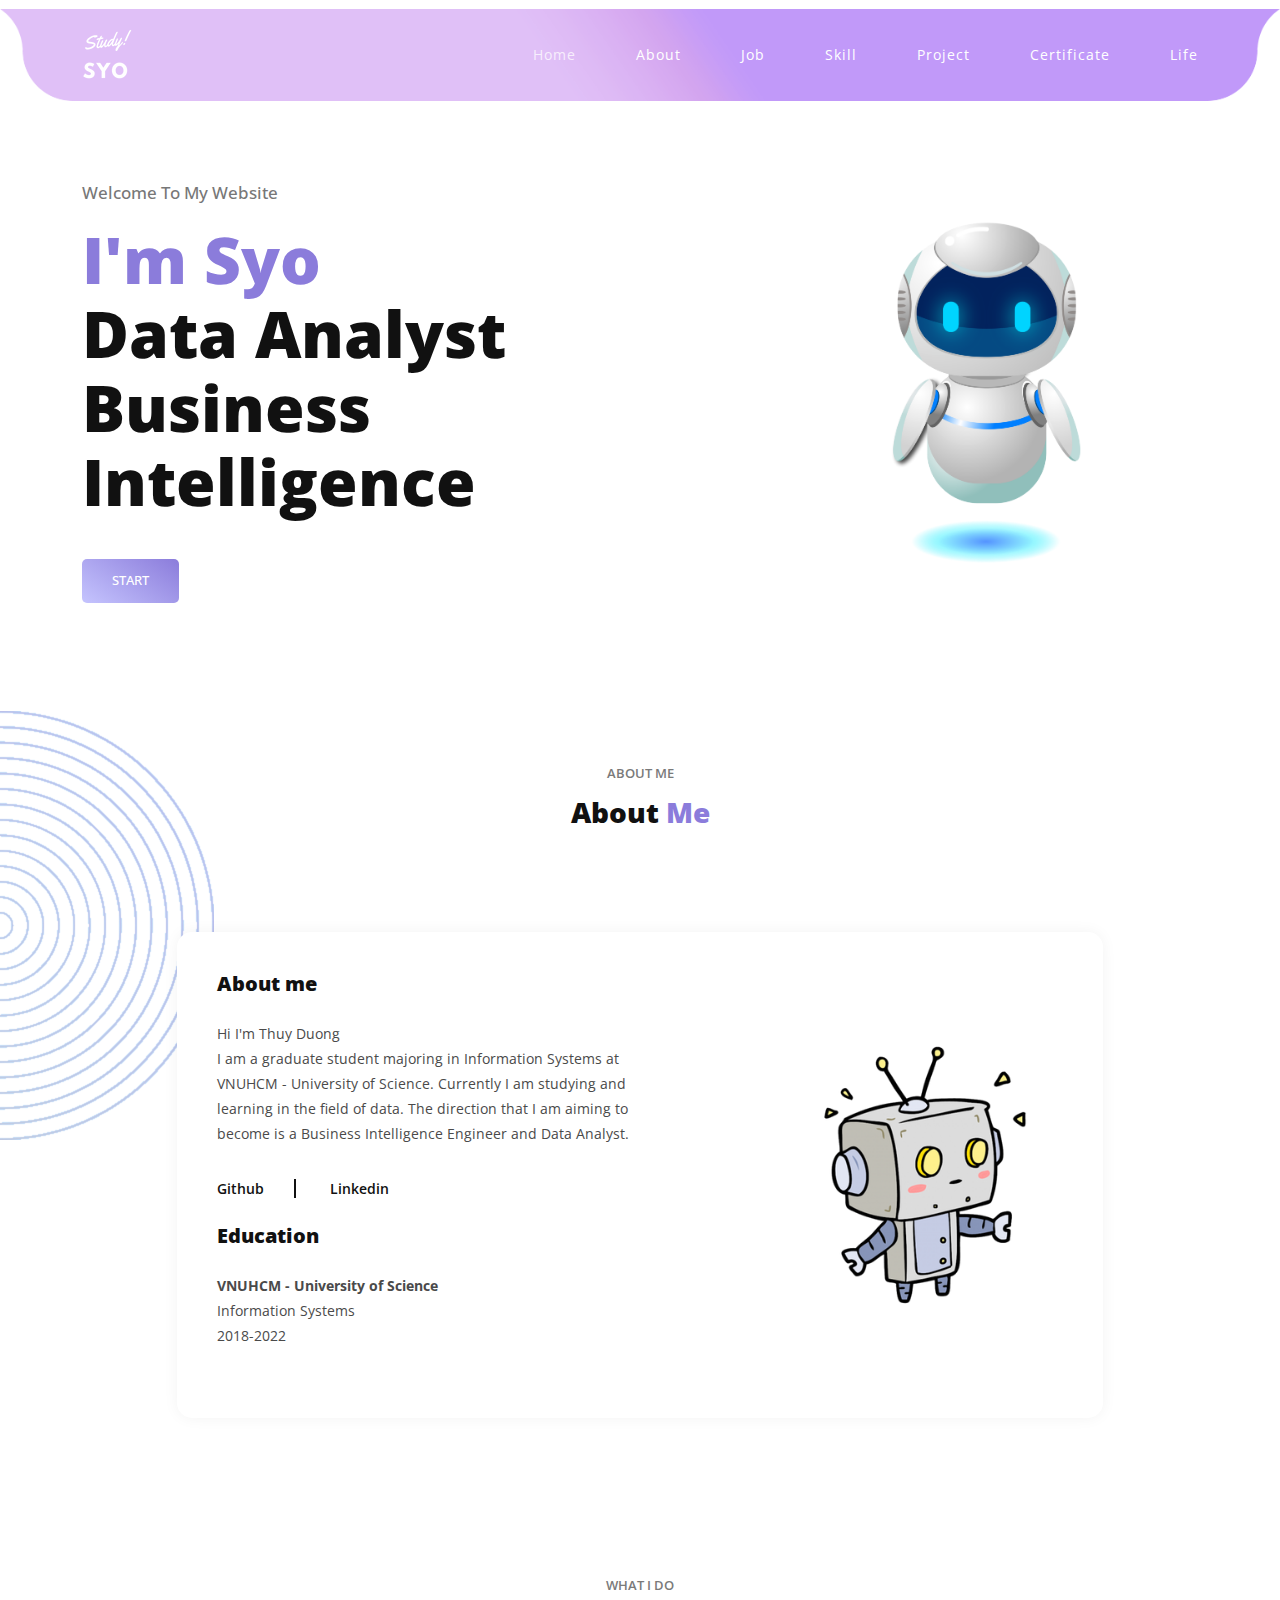
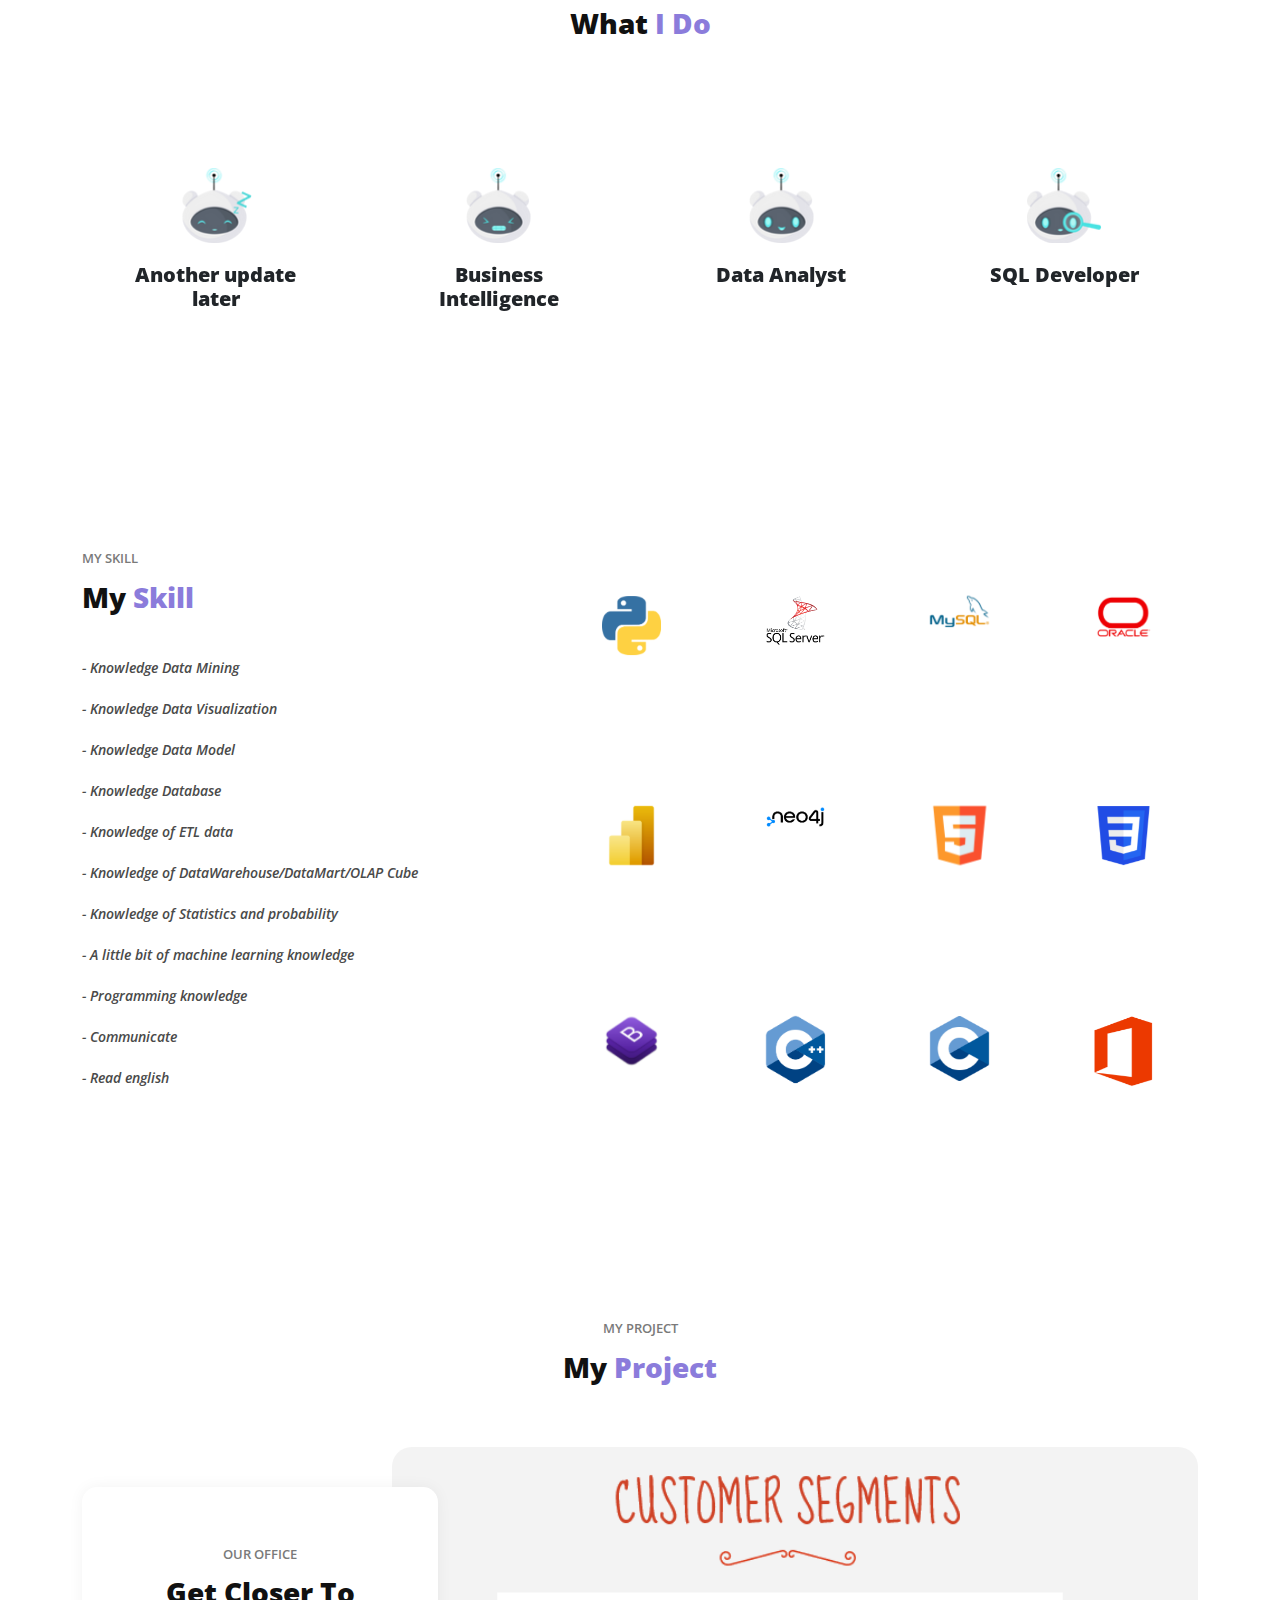
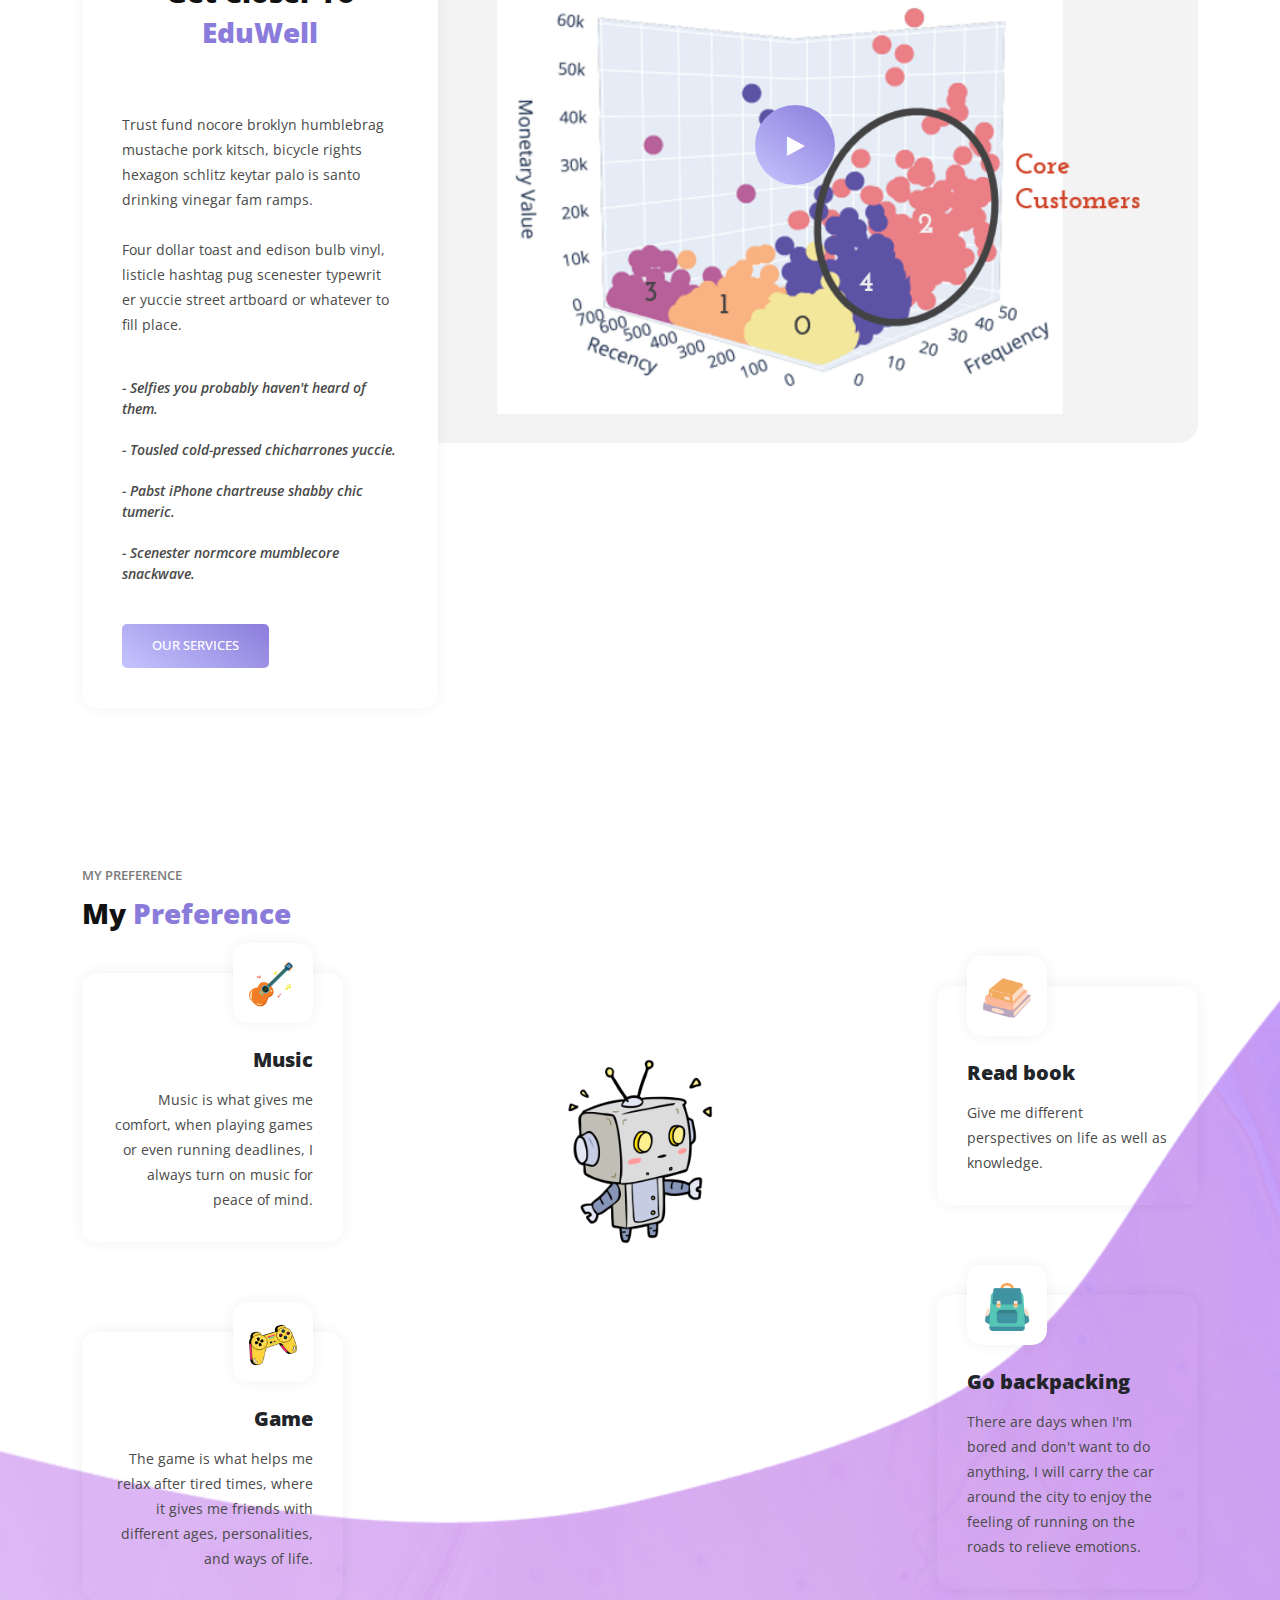
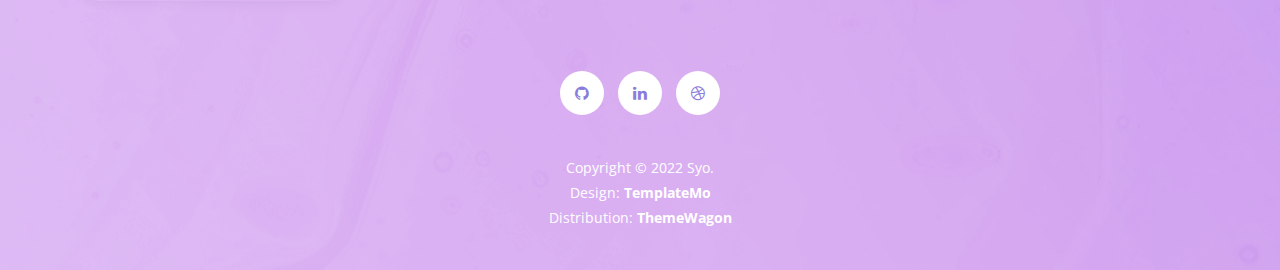
==== commit 02730231: "up" ====
--- a/index.html
+++ b/index.html
@@ -76,13 +76,13 @@
             <h2><em>I'm Syo</em><br>
               Data Analyst Business Intelligence </h2>
             <div class="main-button-gradient">
-              <div class="scroll-to-section"><a href="#contact-section">Join Us Now!</a></div>
+              <div class="scroll-to-section"><a href="#about-me">Start</a></div>
             </div>
           </div>
         </div>
         <div class="col-lg-6">
           <div class="right-image">
-            <img src="assets/images/banner-right-image.png" alt="">
+            <img src="assets/images/img3.png" alt="">
           </div>
         </div>
       </div>
@@ -110,15 +110,22 @@
                     <div>
                       <div class="left-content nacc">
                         <h4>About me</h4>
-                        <p>......</p>
-                        <span><a href="#">Twitter</a></span>
+                        <p>Hi I'm Thuy Duong<br>I am a graduate student majoring in Information Systems at VNUHCM - University of Science. 
+                          Currently I am studying and learning in the field of data. 
+                          The direction that I am aiming to become is a Business Intelligence Engineer and Data Analyst.</p>
+                        <span><a href="https://github.com/syo2000">Github</a></span>
                         
-                        <span class="last-span"><a href="#">Linkedin</a></span>
+                        <span class="last-span"><a href="https://www.linkedin.com/in/thuyduong5031/">Linkedin</a></span>
+                        
+                        <h4><br>Education</h4>
+                        <p><b>VNUHCM - University of Science</b></b><br>
+                        Information Systems<br>
+                        2018-2022
                     
-                        <h4>Education</h4>
+                        </p>
                       </div>
                       <div class="right-image">
-                        <img src="assets/images/team-member-01.jpg" alt="">
+                        <img src="assets/images/img6.png" alt="">
                       </div>
                     </div>
                   </li> 
@@ -153,7 +160,7 @@
             <div class="item">
               <div class="service-item">
                 <div class="icon">
-                  <img src="assets/images/service-icon-01.png" alt="">
+                  <img src="assets/images/icon1.png" alt="">
                 </div>
                 <h4>Another update later</h4>
                 <p></p>
@@ -162,7 +169,7 @@
             <div class="item">
               <div class="service-item">
                 <div class="icon">
-                  <img src="assets/images/service-icon-02.png" alt="">
+                  <img src="assets/images/icon2.png" alt="">
                 </div>
                 <h4>Business Intelligence</h4>
                 <p></p>
@@ -171,7 +178,7 @@
             <div class="item">
               <div class="service-item">
                 <div class="icon">
-                  <img src="assets/images/service-icon-03.png" alt="">
+                  <img src="assets/images/icon3.png" alt="">
                 </div>
                 <h4>Data Analyst</h4>
                 <p></p>
@@ -180,7 +187,7 @@
             <div class="item">
               <div class="service-item">
                 <div class="icon">
-                  <img src="assets/images/service-icon-04.png" alt="">
+                  <img src="assets/images/icon4.png" alt="">
                 </div>
                 <h4>SQL Developer</h4>
                 <p></p>
@@ -199,180 +206,172 @@
 
 
   
-  <section class="more-info" id="skill">
+  <section class="more-info services" id="skill">
     <div class="container">
       <div class="row">
         <div class="col-lg-5">
           <div class="section-heading">
-            <h6>More Info</h6>
-            <h4>Read More <em>About Us</em></h4>
-          </div>
-          <p>Trust fund nocore broklyn humblebrag mustache
-            pork kitsch, bicycle rights hexagon schlitz keytar palo is
-            santo drinking vinegar fam ramps. <br><br>Four dollar toast and
-            edison bulb vinyl, listicle hashtag pug scenester typewrit
-            er yuccie street artboard or whatever to fill place.</p>
+            <h6>My Skill</h6>
+            <h4>My <em>Skill</em></h4>
+          </div>
+          <p></p>
           <ul>
-            <li>- Selfies you probably haven't heard of them.</li>
-            <li>- Tousled cold-pressed chicharrones yuccie.</li>
-            <li>- Pabst iPhone chartreuse shabby chic tumeric.</li>
-            <li>- Scenester normcore mumblecore snackwave.</li>
+            <li>- Knowledge Data Mining</li>
+            <li>- Knowledge Data Visualization</li>
+            <li>- Knowledge Data Model</li>
+            <li>- Knowledge Database</li>
+            <li>- Knowledge of ETL data</li>
+            <li>- Knowledge of DataWarehouse/DataMart/OLAP Cube</li>
+            <li>- Knowledge of Statistics and probability</li>
+            <li>- A little bit of machine learning knowledge</li>
+            <li>- Programming knowledge</li>
+            <li>- Communicate</li>
+            <li>- Read english</li>
           </ul>
         </div>
-        <div class="col-lg-6 offset-lg-1 align-self-center">
-          <div class="row">
-            <div class="col-6">
-              <div class="count-area-content">
-                <div class="count-digit">125</div>
-                <div class="count-title">Finished Projects</div>
-              </div>
-            </div>
-            <div class="col-6">
-              <div class="count-area-content">
-                <div class="count-digit">11</div>
-                <div class="count-title">Years Experience</div>
-              </div>
-            </div>
-            <div class="col-6">
-              <div class="count-area-content">
-                <div class="count-digit">87</div>
-                <div class="count-title">Happy Clients</div>
-              </div>
-            </div>
-            <div class="col-6">
-              <div class="count-area-content">
-                <div class="count-digit">24</div>
-                <div class="count-title">Awwards Won</div>
-              </div>
-            </div>
-          </div>
+        <div class="col-lg-7">
+          <div class="col-lg-12">
+          <div class="owl-service-item owl-carousel">
+            <div class="item">
+              <div class="service-item">
+                <div class="icon">
+                  <img src="assets/images/skill1.png" alt="">
+                </div>
+              </div>
+            </div>
+            <div class="item">
+              <div class="service-item">
+                <div class="icon">
+                  <img src="assets/images/skill2.png" alt="">
+                </div>
+              </div>
+            </div>
+            <div class="item">
+              <div class="service-item">
+                <div class="icon">
+                  <img src="assets/images/skill3.png" alt="">
+                </div>
+              </div>
+            </div>
+            <div class="item">
+              <div class="service-item">
+                <div class="icon">
+                  <img src="assets/images/skill4.png" alt="">
+                </div>
+              </div>
+            </div>           
+          </div>
+        </div>
+        <div class="col-lg-12">
+          <div class="owl-service-item owl-carousel">
+            <div class="item">
+              <div class="service-item">
+                <div class="icon">
+                  <img src="assets/images/skill9.png" alt="">
+                </div>
+              </div>
+            </div>
+            <div class="item">
+              <div class="service-item">
+                <div class="icon">
+                  <img src="assets/images/skill11.png" alt="">
+                </div>
+              </div>
+            </div>
+            <div class="item">
+              <div class="service-item">
+                <div class="icon">
+                  <img src="assets/images/skill5.png" alt="">
+                </div>
+              </div>
+            </div>
+            <div class="item">
+              <div class="service-item">
+                <div class="icon">
+                  <img src="assets/images/skill6.png" alt="">
+                </div>
+              </div>
+            </div>           
+          </div>
+        </div>
+        <div class="col-lg-12">
+          <div class="owl-service-item owl-carousel">
+            <div class="item">
+              <div class="service-item">
+                <div class="icon">
+                  <img src="assets/images/skill10.png" alt="">
+                </div>
+              </div>
+            </div>
+            <div class="item">
+              <div class="service-item">
+                <div class="icon">
+                  <img src="assets/images/skill7.png" alt="">
+                </div>
+              </div>
+            </div>  
+            <div class="item">
+              <div class="service-item">
+                <div class="icon">
+                  <img src="assets/images/skill13.png" alt="">
+                </div>
+              </div>
+            </div> 
+            <div class="item">
+              <div class="service-item">
+                <div class="icon">
+                  <img src="assets/images/skill12.png" alt="">
+                </div>
+              </div>
+            </div>       
+                     
+          </div>
+        </div>
         </div>
       </div>
     </div>
   </section>
 
 
-
-  
-  <section class="our-courses" id="project">
+  <section class="our-office">
+    
     <div class="container">
       <div class="row">
-        <div class="col-lg-6 offset-lg-3">
+        <div class="services">
           <div class="section-heading">
-            <h6>OUR COURSES</h6>
-            <h4>What You Can <em>Learn</em></h4>
-            <p>You just think about TemplateMo whenever you need free CSS templates for your business website</p>
-          </div>
-        </div>
-        <div class="col-lg-12">
-          <div class="naccs">
-            <div class="tabs">
-              <div class="row">
-                <div class="col-lg-3">
-                  <div class="menu">
-                    <div class="active gradient-border"><span>Web Development</span></div>
-                    <div class="gradient-border"><span>Graphic Design</span></div>
-                    <div class="gradient-border"><span>Web Design</span></div>
-                    <div class="gradient-border"><span>WordPress</span></div>
-                    <div class="gradient-border"><span>WordPress</span></div>
-                  </div>
-                </div>
-                <div class="col-lg-9">
-                  <ul class="nacc">
-                    <li class="active">
-                      <div>
-                        <div class="left-image">
-                          <img src="assets/images/courses-01.jpg" alt="">
-                          <div class="price"><h6>$128</h6></div>
-                        </div>
-                        <div class="right-content">
-                          <h4>Web Development</h4>
-                          <p>Did you know that you can visit <a rel="nofollow" href="https://www.toocss.com/" target="_blank">TooCSS website</a> for latest listing of HTML templates and a variety of useful templates. 
-                          <br><br>You just need to go and visit that website right now. IF you have any suggestion or comment about this template, you can feel free to go to contact page for our email address.</p>
-                          <span>36 Hours</span>
-                          <span>4 Weeks</span>
-                          <span class="last-span">3 Certificates</span>
-                          <div class="text-button">
-                            <a href="contact-us.html">Subscribe Course</a>
-                          </div>
-                        </div>
-                      </div>
-                    </li>
-                    <li>
-                      <div>
-                        <div class="left-image">
-                          <img src="assets/images/courses-02.jpg" alt="">
-                          <div class="price"><h6>$156</h6></div>
-                        </div>
-                        <div class="right-content">
-                          <h4>Creative Graphic Design</h4>
-                          <p>You are not allowed to redistribute this template ZIP file on any other website without a permission from us.<br><br>There are some unethical people on this world copied and reposted our templates without any permission from us. Their Karma will hit them really hard. Yeah!</p>
-                          <span>48 Hours</span>
-                          <span>6 Weeks</span>
-                          <span class="last-span">1 Certificate</span>
-                          <div class="text-button">
-                            <a href="contact-us.html">Subscribe Course</a>
-                          </div>
-                        </div>
-                      </div>
-                    </li>
-                    <li>
-                      <div>
-                        <div class="left-image">
-                          <img src="assets/images/courses-03.jpg" alt="">
-                          <div class="price"><h6>$184</h6></div>
-                        </div>
-                        <div class="right-content">
-                          <h4>Web Design</h4>
-                          <p>Quinoa roof party squid prism sustainable letterpress cray hammock tumeric man bun mixtape tofu subway tile cronut. Deep v ennui subway tile organic seitan.<br><br>Kogi VHS freegan bicycle rights try-hard green juice probably haven't heard of them cliche la croix af chillwave.</p>
-                          <span>28 Hours</span>
-                          <span>4 Weeks</span>
-                          <span class="last-span">1 Certificate</span>
-                          <div class="text-button">
-                            <a href="contact-us.html">Subscribe Course</a>
-                          </div>
-                        </div>
-                      </div>
-                    </li>
-                    <li>
-                      <div>
-                        <div class="left-image">
-                          <img src="assets/images/courses-04.jpg" alt="">
-                          <div class="price"><h6>$76</h6></div>
-                        </div>
-                        <div class="right-content">
-                          <h4>WordPress Introduction</h4>
-                          <p>Quinoa roof party squid prism sustainable letterpress cray hammock tumeric man bun mixtape tofu subway tile cronut. Deep v ennui subway tile organic seitan.<br><br>Kogi VHS freegan bicycle rights try-hard green juice probably haven't heard of them cliche la croix af chillwave.</p>
-                          <span>48 Hours</span>
-                          <span>4 Weeks</span>
-                          <span class="last-span">2 Certificates</span>
-                          <div class="text-button">
-                            <a href="contact-us.html">Subscribe Course</a>
-                          </div>
-                        </div>
-                      </div>
-                      </li>
-                      <li>
-                        <div>
-                          <div class="left-image">
-                            <img src="assets/images/courses-01.jpg" alt="">
-                            <div class="price"><h6>$128</h6></div>
-                          </div>
-                          <div class="right-content">
-                            <h4>Web Development</h4>
-                            <p>Did you know that you can visit <a rel="nofollow" href="https://www.toocss.com/" target="_blank">TooCSS website</a> for latest listing of HTML templates and a variety of useful templates. 
-                            <br><br>You just need to go and visit that website right now. IF you have any suggestion or comment about this template, you can feel free to go to contact page for our email address.</p>
-                            <span>36 Hours</span>
-                            <span>4 Weeks</span>
-                            <span class="last-span">3 Certificates</span>
-                            <div class="text-button">
-                              <a href="contact-us.html">Subscribe Course</a>
-                            </div>
-                          </div>
-                        </div>
-                      </li>
-                    </ul>
-                </div>
+            <h6>My Project</h6>
+            <h4>My <em>Project</em></h4>
+          </div>
+        </div>
+        <div class="col-lg-4">
+          <div class="left-info">
+            
+            <div class="section-heading">
+              <h6>Our Office</h6>
+              <h4>Get closer to <em>EduWell</em></h4>
+            </div>
+            <p>Trust fund nocore broklyn humblebrag mustache
+              pork kitsch, bicycle rights hexagon schlitz keytar palo is
+              santo drinking vinegar fam ramps. <br><br>Four dollar toast and
+              edison bulb vinyl, listicle hashtag pug scenester typewrit
+              er yuccie street artboard or whatever to fill place.</p>
+            <ul>
+              <li>- Selfies you probably haven't heard of them.</li>
+              <li>- Tousled cold-pressed chicharrones yuccie.</li>
+              <li>- Pabst iPhone chartreuse shabby chic tumeric.</li>
+              <li>- Scenester normcore mumblecore snackwave.</li>
+            </ul>
+            <div class="main-button-gradient">
+              <a href="our-services.html">Our Services</a>
+            </div>
+          </div>
+        </div>
+        <div class="col-lg-8">
+          <div id="video">
+            <div class="thumb">
+              <img src="assets/images/pro1.png" alt="">
+              <div class="play-button">
+                <a rel="nofollow" href="https://www.youtube.com/templatemo" target="_blank"><i class="fa fa-play"></i></a>
               </div>
             </div>
           </div>
@@ -380,93 +379,6 @@
       </div>
     </div>
   </section>
-
-  
-
-  
-
-  <section class="our-courses" id="cer">
-    <div class="container">
-      <div class="row">
-        <div class="col-lg-6 offset-lg-3">
-          <div class="section-heading">
-            <h6>OUR COURSES</h6>
-            <h4>What You Can <em>Learn</em></h4>
-            <p>You just think about TemplateMo whenever you need free CSS templates for your business website</p>
-          </div>
-        </div>
-        <div class="col-lg-12">
-          <div class="naccs">
-            <div class="tabs">
-              <div class="row">
-                <div class="col-lg-3">
-                  <div class="menu">
-                    <div class="active gradient-border"><span>DataCamp</span></div>
-                    <div class="gradient-border"><span>HackerRank</span></div>
-                    
-                  </div>
-                </div>
-                <div class="col-lg-9">
-                  <ul class="nacc">
-                    <li class="active">
-                      <div>
-                        <div class="left-image">
-                          <img src="assets/images/courses-01.jpg" alt="">
-                          <div class="price"><h6>$128</h6></div>
-                        </div>
-                        <div class="right-content">
-                          <h4>Web Development</h4>
-                          <p>Did you know that you can visit <a rel="nofollow" href="https://www.toocss.com/" target="_blank">TooCSS website</a> for latest listing of HTML templates and a variety of useful templates. 
-                          <br><br>You just need to go and visit that website right now. IF you have any suggestion or comment about this template, you can feel free to go to contact page for our email address.</p>
-                          <span>36 Hours</span>
-                          <span>4 Weeks</span>
-                          <span class="last-span">3 Certificates</span>
-                          <div class="text-button">
-                            <a href="contact-us.html">Subscribe Course</a>
-                          </div>
-                        </div>
-                      </div>
-                    </li>
-                    <li>
-                      <div>
-                        <div class="left-image">
-                          <img src="assets/images/courses-02.jpg" alt="">
-                          <div class="price"><h6>$156</h6></div>
-                        </div>
-                        <div class="right-content">
-                          <h4>Creative Graphic Design</h4>
-                          <p>You are not allowed to redistribute this template ZIP file on any other website without a permission from us.<br><br>There are some unethical people on this world copied and reposted our templates without any permission from us. Their Karma will hit them really hard. Yeah!</p>
-                          <span>48 Hours</span>
-                          <span>6 Weeks</span>
-                          <span class="last-span">1 Certificate</span>
-                          <div class="text-button">
-                            <a href="contact-us.html">Subscribe Course</a>
-                          </div>
-                        </div>
-                      </div>
-                    </li>
-                    
-                    
-                      
-                    </ul>
-                </div>
-              </div>
-            </div>
-          </div>
-        </div>
-      </div>
-    </div>
-  </section>
-
-  
-
-
-
-
-
-
-
-
 
 
 
@@ -475,8 +387,8 @@
       <div class="row">
         <div class="col-lg-12">
           <div class="section-heading">
-            <h6>Featured Service</h6>
-            <h4>Best Of Our <em>Product</em></h4>
+            <h6>My preference</h6>
+            <h4>My <em>Preference</em></h4>
           </div>
         </div>
         <div class="col-lg-3 align-self-center">
@@ -484,26 +396,28 @@
             <div class="col-lg-12">
               <div class="info-item">
                 <div class="icon">
-                  <img src="assets/images/service-icon-01.png" alt="">
-                </div>
-                <h4>Best Strategy</h4>
-                <p>Food & truck tumeric taxidermy hoodie chiasore bitters retroed gentrify street portland.</p>
+                  <img src="assets/images/im1.png" alt="">
+                </div>
+                <h4>Music</h4>
+                <p>Music is what gives me comfort, when playing games or even running deadlines, 
+                  I always turn on music for peace of mind.</p>
               </div>
             </div>
             <div class="col-lg-12">
               <div class="info-item last-info">
                 <div class="icon">
-                  <img src="assets/images/service-icon-01.png" alt="">
-                </div>
-                <h4>Best Strategy</h4>
-                <p>Food & truck tumeric taxidermy hoodie chiasore bitters retroed gentrify street portland.</p>
+                  <img src="assets/images/im2.png" alt="">
+                </div>
+                <h4>Game</h4>
+                <p>The game is what helps me relax after tired times, 
+                  where it gives me friends with different ages, personalities, and ways of life.</p>
               </div>
             </div>
           </div>
         </div>
         <div class="col-lg-6">
           <div class="product-image">
-            <img src="assets/images/featured-product.jpg" alt="">
+            <img src="assets/images/img2.png" alt="">
           </div>
         </div>
         <div class="col-lg-3 align-self-center">
@@ -511,34 +425,34 @@
             <div class="col-lg-12">
               <div class="info-item">
                 <div class="icon">
-                  <img src="assets/images/service-icon-01.png" alt="">
-                </div>
-                <h4>Best Strategy</h4>
-                <p>Food & truck tumeric taxidermy hoodie chiasore bitters retroed gentrify street portland.</p>
+                  <img src="assets/images/im3.png" alt="">
+                </div>
+                <h4>Read book</h4>
+                <p>Give me different perspectives on life as well as knowledge.</p>
               </div>
             </div>
             <div class="col-lg-12">
               <div class="info-item last-info">
                 <div class="icon">
-                  <img src="assets/images/service-icon-01.png" alt="">
-                </div>
-                <h4>Best Strategy</h4>
-                <p>Food & truck tumeric taxidermy hoodie chiasore bitters retroed gentrify street portland.</p>
+                  <img src="assets/images/im4.png" alt="">
+                </div>
+                <h4>Go backpacking</h4>
+                <p>There are days when I'm bored and don't want to do anything, 
+                  I will carry the car around the city to enjoy the feeling of running on the roads to relieve emotions.
+                </p>
               </div>
             </div>
           </div>
         </div>
         <div class="col-lg-12">
           <ul class="social-icons">
-            <li><a href="#"><i class="fa fa-facebook"></i></a></li>
-            <li><a href="#"><i class="fa fa-twitter"></i></a></li>
-            <li><a href="#"><i class="fa fa-linkedin"></i></a></li>
-            <li><a href="#"><i class="fa fa-rss"></i></a></li>
-            <li><a href="#"><i class="fa fa-dribbble"></i></a></li>
+            <li><a href="https://github.com/syo2000"><i class="fa fa-github"></i></a></li>
+            <li><a href="https://www.linkedin.com/in/thuyduong5031/"><i class="fa fa-linkedin"></i></a></li>
+            <li><a href="https://syo2000.github.io/"><i class="fa fa-dribbble"></i></a></li>
           </ul>
         </div>
         <div class="col-lg-12">
-          <p class="copyright">Copyright © 2022 EduWell Co., Ltd. All Rights Reserved. 
+          <p class="copyright">Copyright © 2022 Syo.
           
           <br>Design: <a rel="sponsored" href="https://templatemo.com" target="_blank">TemplateMo</a>
           <br>Distribution: <a rel="sponsored" href="https://themewagon.com" target="_blank">ThemeWagon</a></p>
@@ -547,7 +461,6 @@
     </div>
     
   </section>
-
 
 
 
@@ -624,6 +537,14 @@
           checkSection();
         });
     </script>
+
+
+
+
+
+
+
+
 </body>
 
 </html>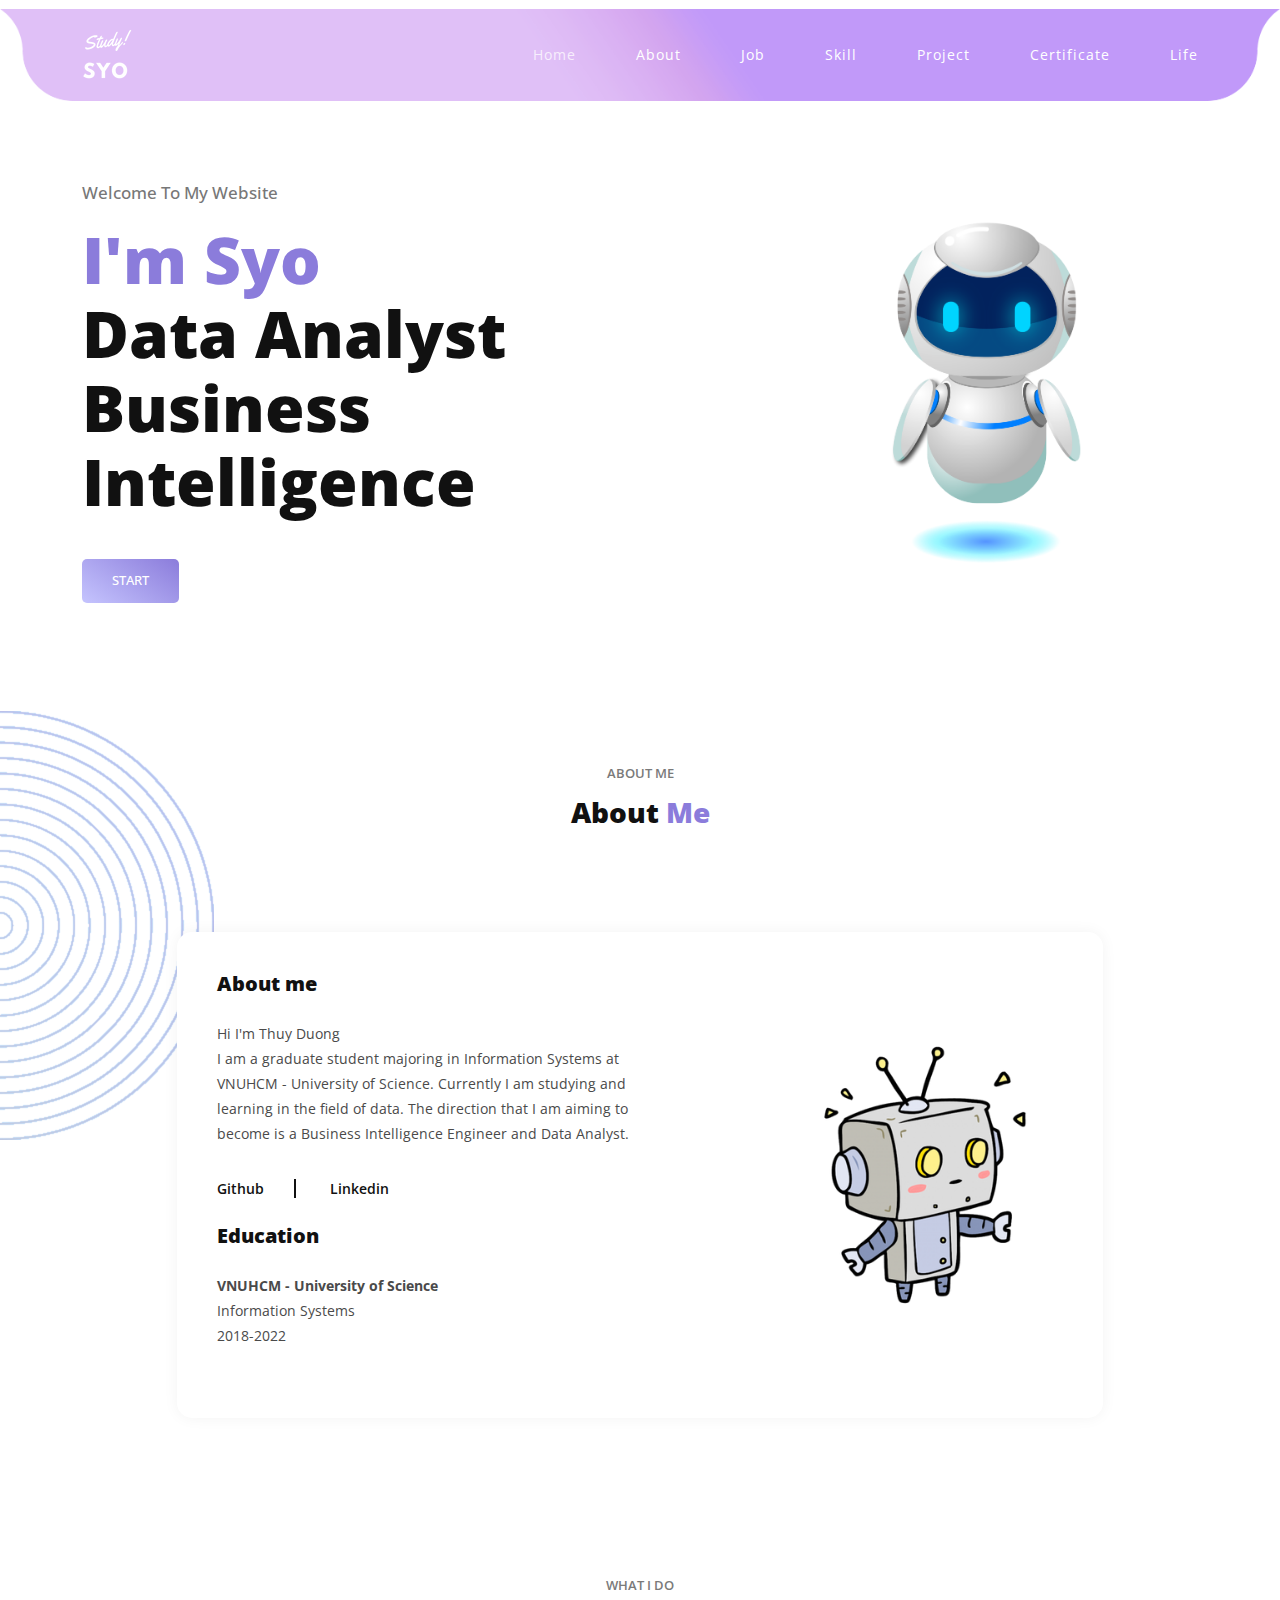
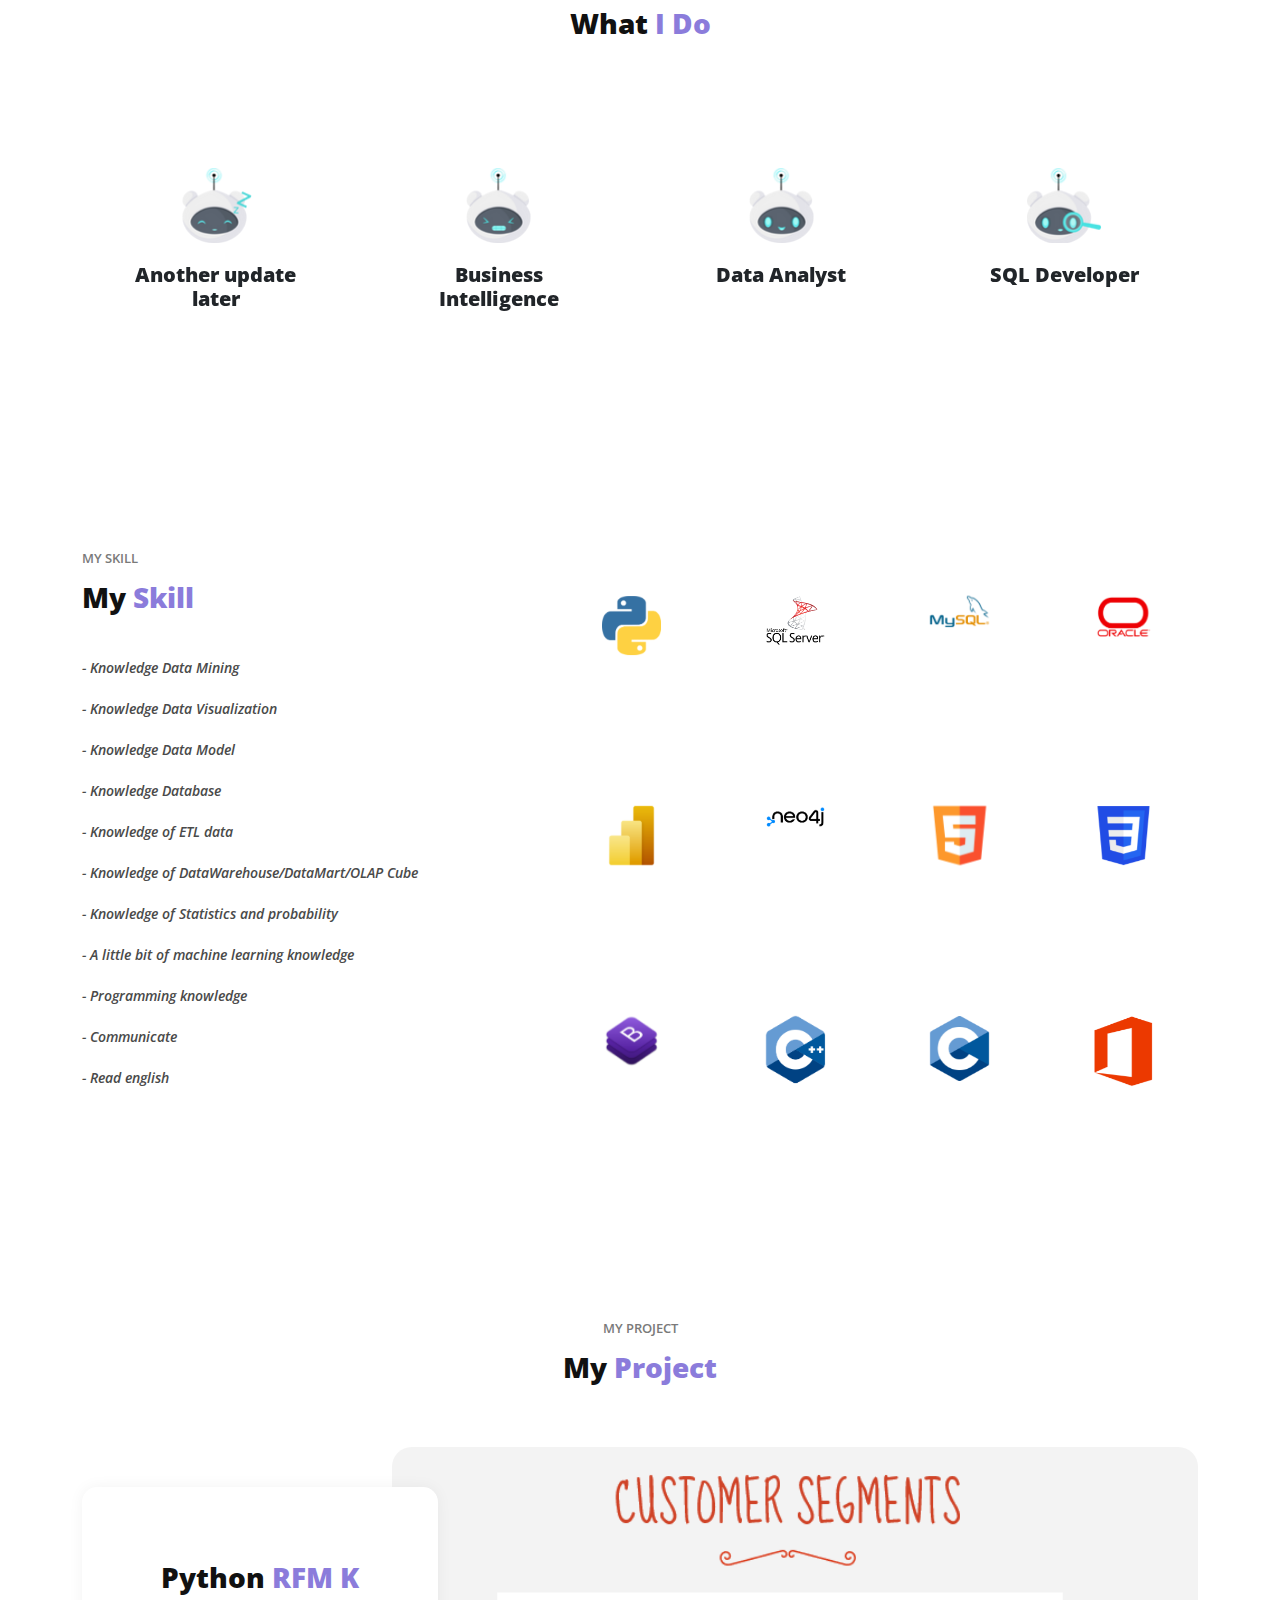
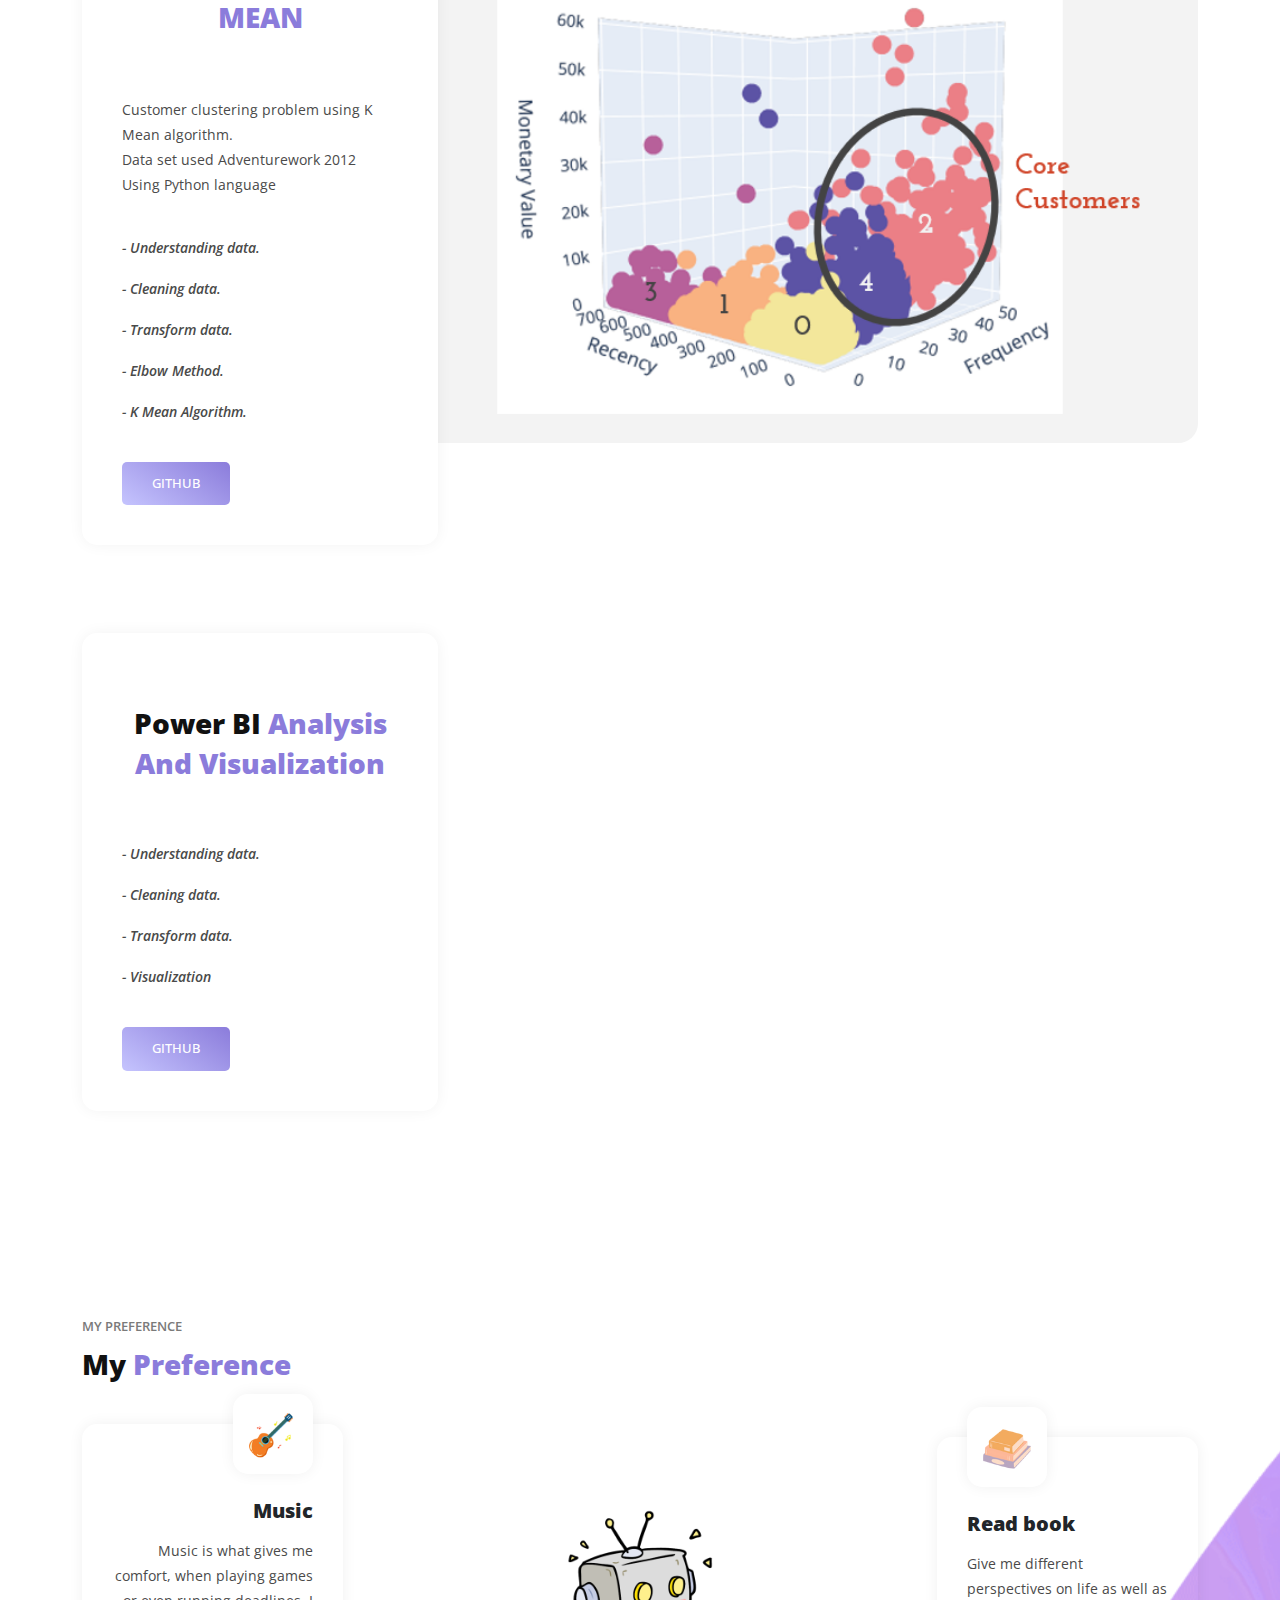
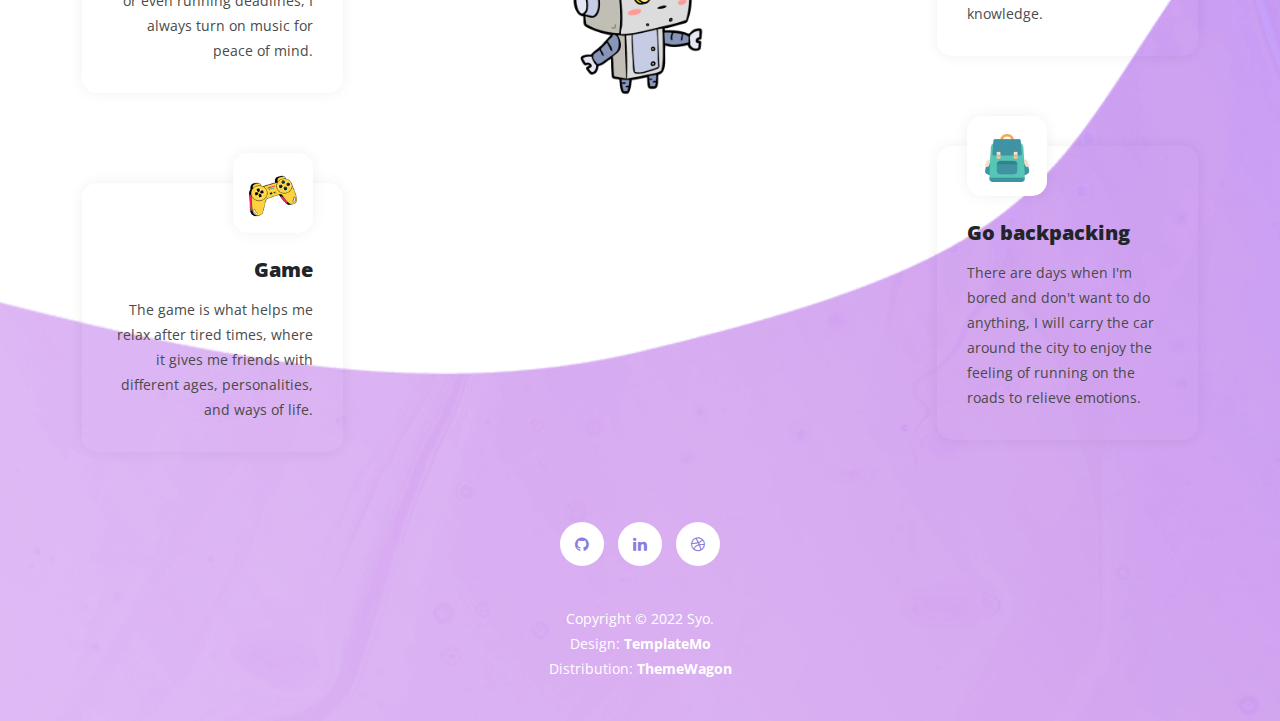
==== commit c2afc96a: "up" ====
--- a/index.html
+++ b/index.html
@@ -333,7 +333,7 @@
   </section>
 
 
-  <section class="our-office">
+  <section class="our-office" id="project">
     
     <div class="container">
       <div class="row">
@@ -343,26 +343,25 @@
             <h4>My <em>Project</em></h4>
           </div>
         </div>
+       
         <div class="col-lg-4">
           <div class="left-info">
             
             <div class="section-heading">
-              <h6>Our Office</h6>
-              <h4>Get closer to <em>EduWell</em></h4>
-            </div>
-            <p>Trust fund nocore broklyn humblebrag mustache
-              pork kitsch, bicycle rights hexagon schlitz keytar palo is
-              santo drinking vinegar fam ramps. <br><br>Four dollar toast and
-              edison bulb vinyl, listicle hashtag pug scenester typewrit
-              er yuccie street artboard or whatever to fill place.</p>
+              <h4>Python <em>RFM K MEAN </em></h4>
+            </div>
+            <p>Customer clustering problem using K Mean algorithm.<br>
+              Data set used Adventurework 2012<br>
+              Using Python language</p>
             <ul>
-              <li>- Selfies you probably haven't heard of them.</li>
-              <li>- Tousled cold-pressed chicharrones yuccie.</li>
-              <li>- Pabst iPhone chartreuse shabby chic tumeric.</li>
-              <li>- Scenester normcore mumblecore snackwave.</li>
+              <li>- Understanding data.</li>
+              <li>- Cleaning data.</li>
+              <li>- Transform data.</li>
+              <li>- Elbow Method.</li>
+              <li>- K Mean Algorithm.</li>
             </ul>
             <div class="main-button-gradient">
-              <a href="our-services.html">Our Services</a>
+              <a href="https://github.com/syo2000/RFM_K-MEAN_Adventurework_2012_with_Python">Github</a>
             </div>
           </div>
         </div>
@@ -370,9 +369,32 @@
           <div id="video">
             <div class="thumb">
               <img src="assets/images/pro1.png" alt="">
-              <div class="play-button">
-                <a rel="nofollow" href="https://www.youtube.com/templatemo" target="_blank"><i class="fa fa-play"></i></a>
-              </div>
+            </div>
+          </div>
+        </div>
+
+        <div class="col-lg-4 py-5">
+          <div class="left-info">
+            
+            <div class="section-heading">
+              <h4>Power BI <em>Analysis and Visualization </em></h4>
+            </div>
+            <p></p>
+            <ul>
+              <li>- Understanding data.</li>
+              <li>- Cleaning data.</li>
+              <li>- Transform data.</li>
+              <li>- Visualization</li>
+            </ul>
+            <div class="main-button-gradient">
+              <a href="https://github.com/syo2000/AdventureWorks2019_Analysis_and_Visualization_with_PowerBI">Github</a>
+            </div>
+          </div>
+        </div>
+        <div class="col-lg-8 py-5">
+          <div id="video">
+            <div class="thumb">
+              <img src="https://github.com/syo2000/AdventureWorks2019_Analysis_and_Visualization_with_PowerBI/raw/main/sales%20overview.jpg" alt="">
             </div>
           </div>
         </div>
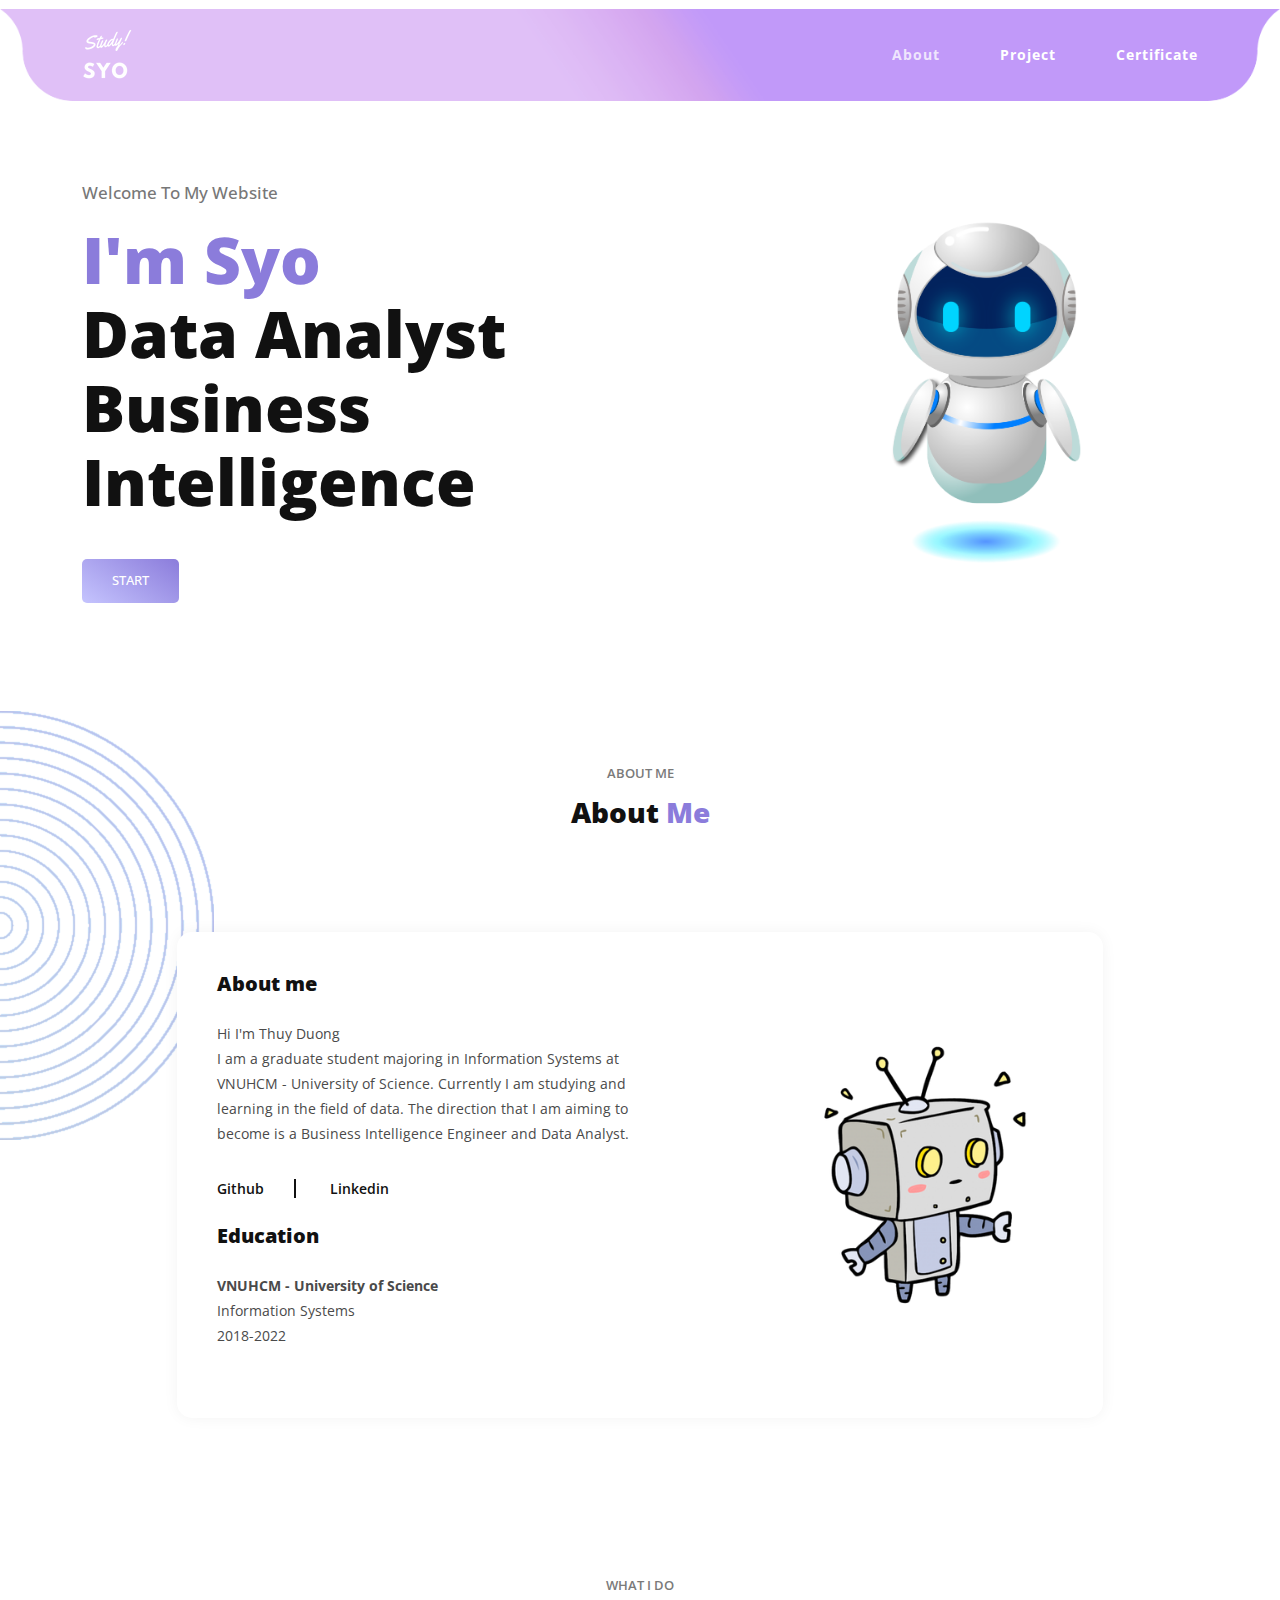
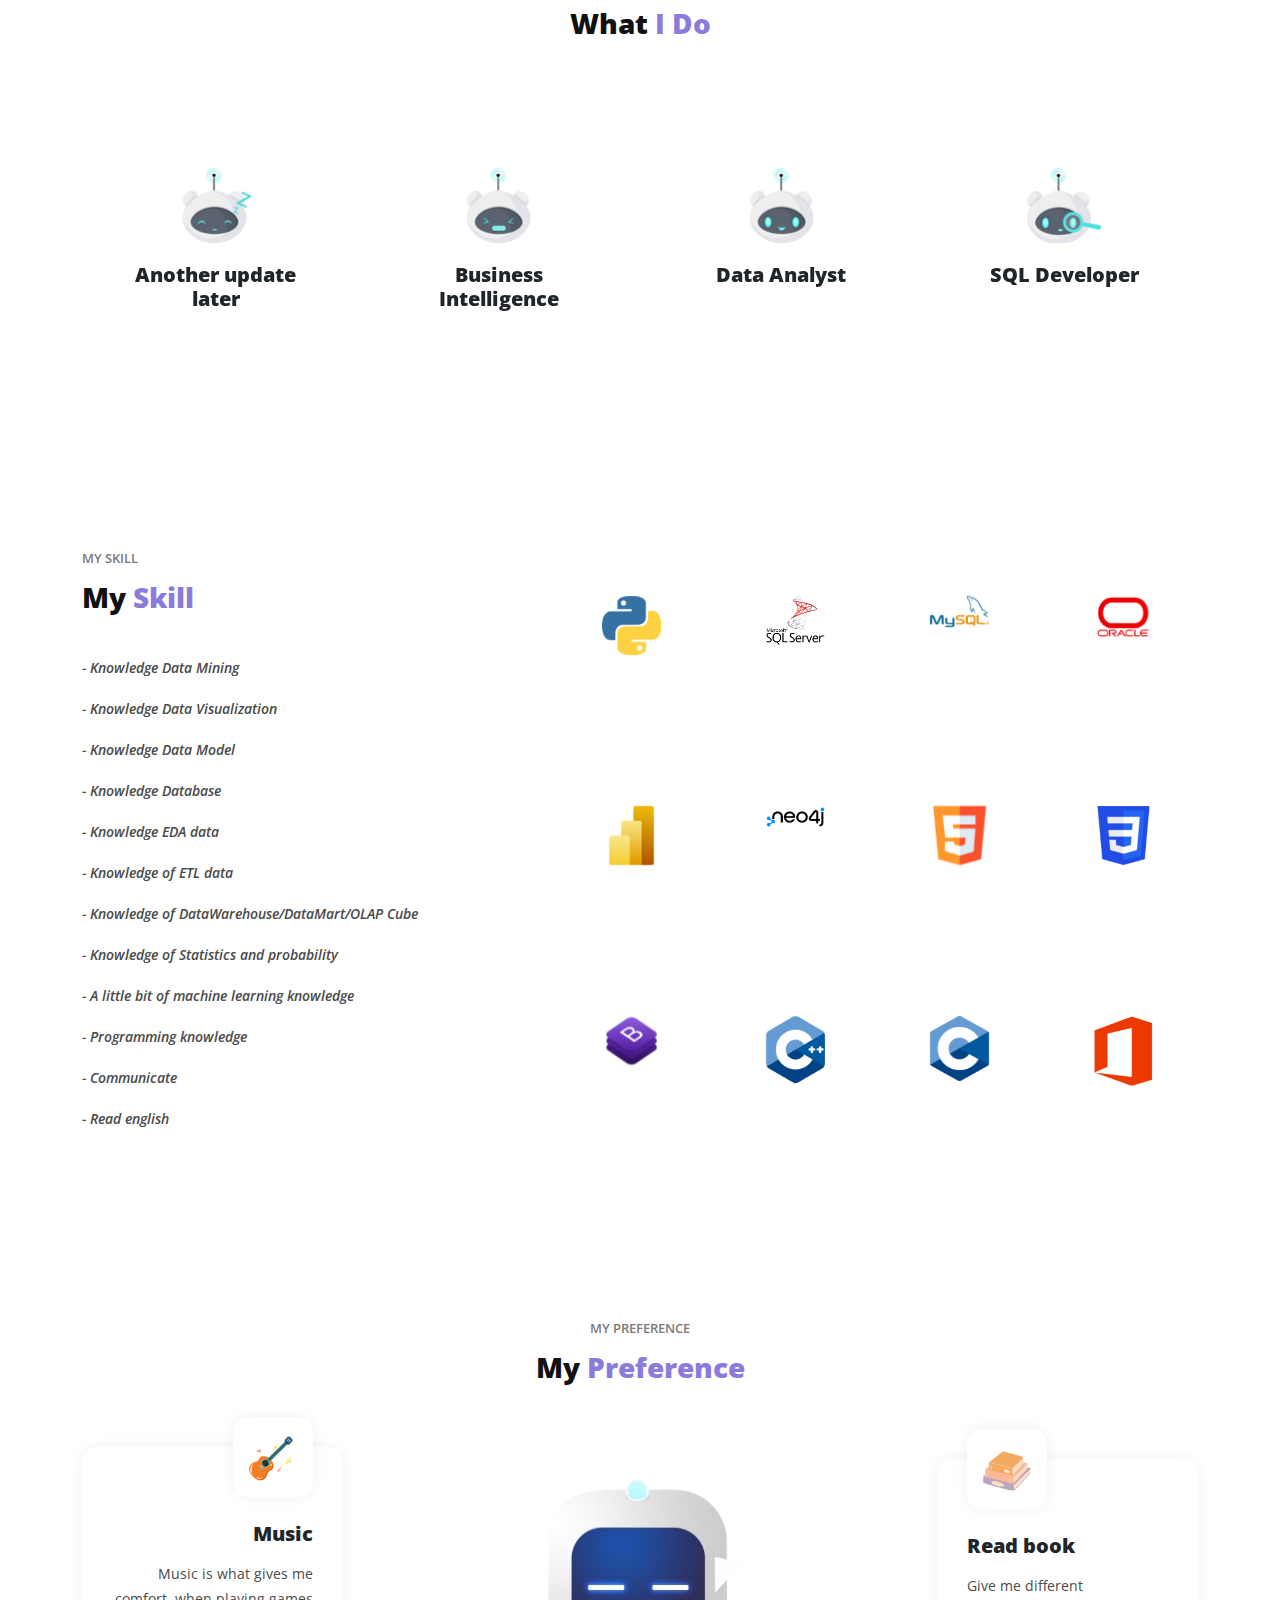
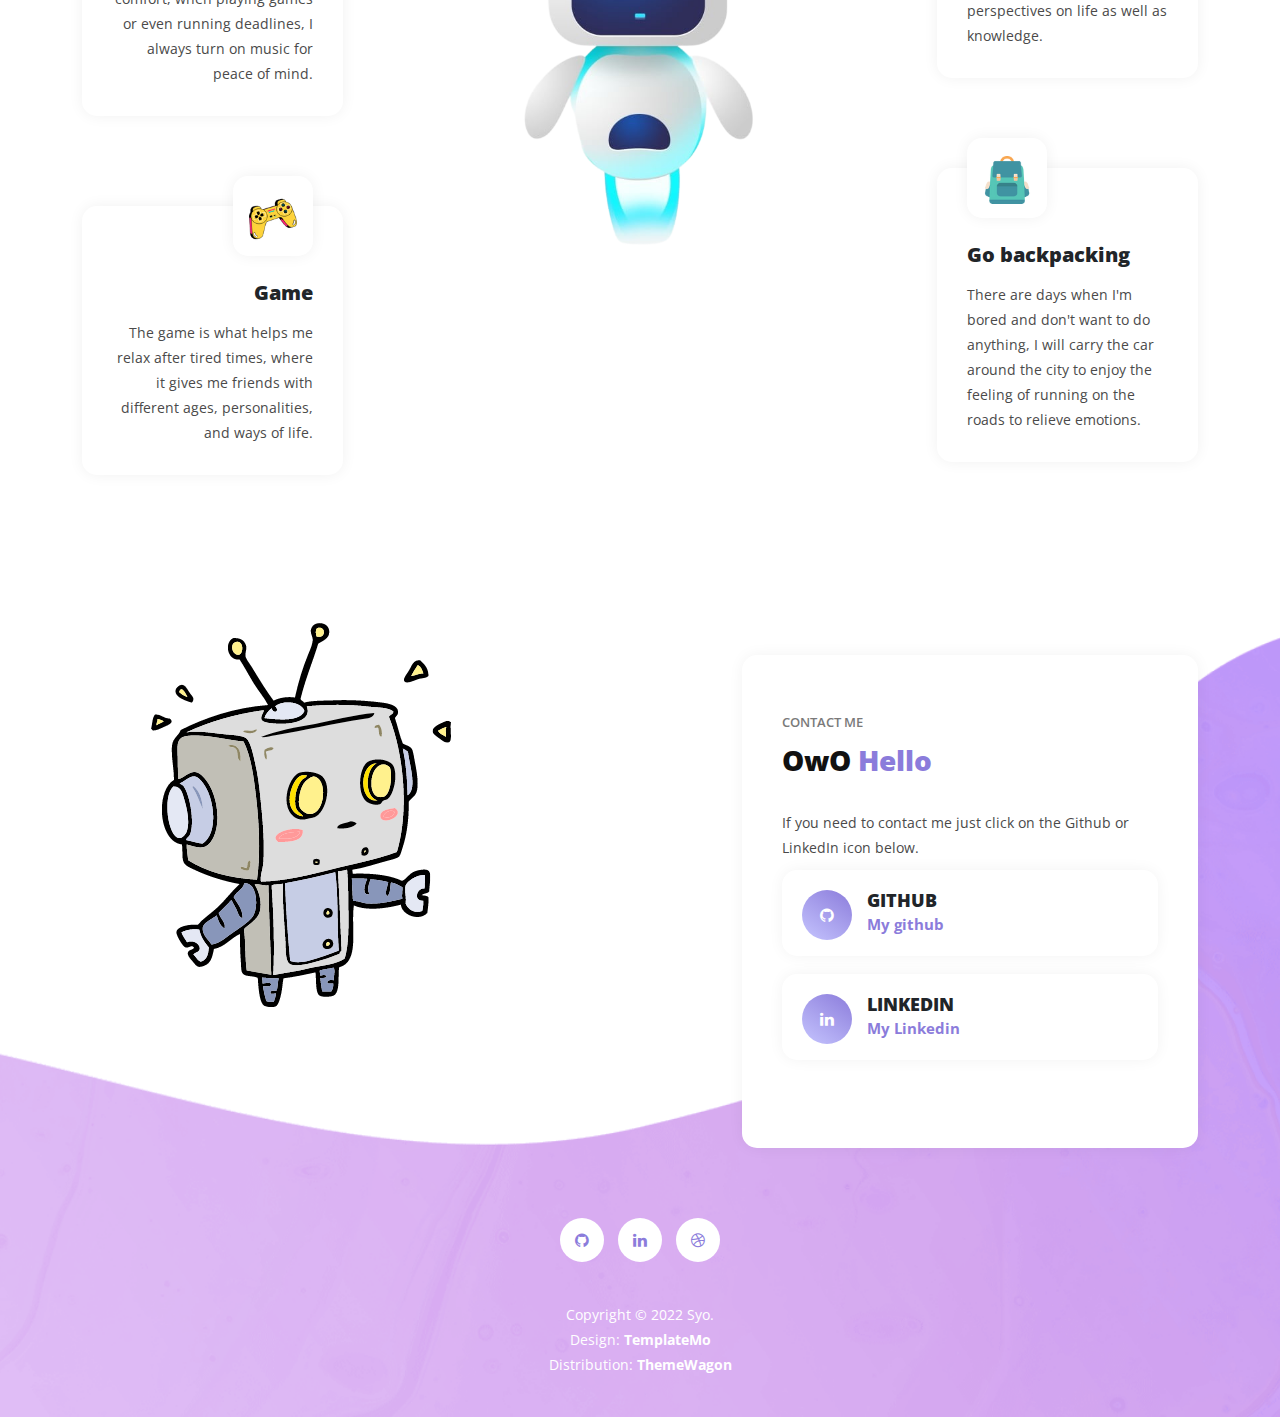
==== commit 71e7728b: "update" ====
--- a/index.html
+++ b/index.html
@@ -20,13 +20,7 @@
     <link rel="stylesheet" href="assets/css/templatemo-eduwell-style.css">
     <link rel="stylesheet" href="assets/css/owl.css">
     <link rel="stylesheet" href="assets/css/lightbox.css">
-<!--
-
-TemplateMo 573 EduWell
-
-https://templatemo.com/tm-573-eduwell
-
--->
+
   </head>
 
 <body>
@@ -46,14 +40,9 @@
                       <!-- ***** Logo End ***** -->
                       <!-- ***** Menu Start ***** -->
                       <ul class="nav">
-                          <li class="scroll-to-section"><a href="#top" class="active">Home</a></li>
-                          <li class="scroll-to-section"><a href="#about-me">About</a></li>
-                          <li class="scroll-to-section"><a href="#job">Job</a></li>
-                          <li class="scroll-to-section"><a href="#skill">Skill</a></li>
-                          <li class="scroll-to-section"><a href="#project">Project</a></li>
-                          <li class="scroll-to-section"><a href="#cer">Certificate</a></li>
-                          <li class="scroll-to-section"><a href="#life">Life</a></li>
-                           
+                          <li><a href="index.html"class="active"><b>About</b></a></li>
+                          <li><a href="project.html"><b>Project</b></a></li>
+                          <li><a href="cer.html"><b>Certificate</b></a></li>
                       </ul>        
                       <a class='menu-trigger'>
                           <span>Menu</span>
@@ -220,6 +209,7 @@
             <li>- Knowledge Data Visualization</li>
             <li>- Knowledge Data Model</li>
             <li>- Knowledge Database</li>
+            <li>- Knowledge EDA data</li>
             <li>- Knowledge of ETL data</li>
             <li>- Knowledge of DataWarehouse/DataMart/OLAP Cube</li>
             <li>- Knowledge of Statistics and probability</li>
@@ -333,78 +323,10 @@
   </section>
 
 
-  <section class="our-office" id="project">
-    
-    <div class="container">
-      <div class="row">
-        <div class="services">
-          <div class="section-heading">
-            <h6>My Project</h6>
-            <h4>My <em>Project</em></h4>
-          </div>
-        </div>
-       
-        <div class="col-lg-4">
-          <div class="left-info">
-            
-            <div class="section-heading">
-              <h4>Python <em>RFM K MEAN </em></h4>
-            </div>
-            <p>Customer clustering problem using K Mean algorithm.<br>
-              Data set used Adventurework 2012<br>
-              Using Python language</p>
-            <ul>
-              <li>- Understanding data.</li>
-              <li>- Cleaning data.</li>
-              <li>- Transform data.</li>
-              <li>- Elbow Method.</li>
-              <li>- K Mean Algorithm.</li>
-            </ul>
-            <div class="main-button-gradient">
-              <a href="https://github.com/syo2000/RFM_K-MEAN_Adventurework_2012_with_Python">Github</a>
-            </div>
-          </div>
-        </div>
-        <div class="col-lg-8">
-          <div id="video">
-            <div class="thumb">
-              <img src="assets/images/pro1.png" alt="">
-            </div>
-          </div>
-        </div>
-
-        <div class="col-lg-4 py-5">
-          <div class="left-info">
-            
-            <div class="section-heading">
-              <h4>Power BI <em>Analysis and Visualization </em></h4>
-            </div>
-            <p></p>
-            <ul>
-              <li>- Understanding data.</li>
-              <li>- Cleaning data.</li>
-              <li>- Transform data.</li>
-              <li>- Visualization</li>
-            </ul>
-            <div class="main-button-gradient">
-              <a href="https://github.com/syo2000/AdventureWorks2019_Analysis_and_Visualization_with_PowerBI">Github</a>
-            </div>
-          </div>
-        </div>
-        <div class="col-lg-8 py-5">
-          <div id="video">
-            <div class="thumb">
-              <img src="https://github.com/syo2000/AdventureWorks2019_Analysis_and_Visualization_with_PowerBI/raw/main/sales%20overview.jpg" alt="">
-            </div>
-          </div>
-        </div>
-      </div>
-    </div>
-  </section>
-
-
-
-  <section class="featured-product contact-us" id="life">
+  
+
+
+  <section class="featured-product" id="life">
     <div class="container">
       <div class="row">
         <div class="col-lg-12">
@@ -439,7 +361,7 @@
         </div>
         <div class="col-lg-6">
           <div class="product-image">
-            <img src="assets/images/img2.png" alt="">
+            <img src="assets/images/img1.png" alt="">
           </div>
         </div>
         <div class="col-lg-3 align-self-center">
@@ -465,6 +387,54 @@
               </div>
             </div>
           </div>
+        </div>
+      </div>
+    </div>
+    
+  </section>
+
+
+
+
+<section class="contact-us our-office" id="contact">
+    <div class="container">
+      <div class="row">
+        <div class="col-lg-8">
+          <div id="map">
+          
+            <iframe src="/assets/images/img7.png" width="100%" height="420px" frameborder="0" style="border:0; border-radius: 15px; position: relative; z-index: 2;" allowfullscreen=""></iframe>
+          </div>
+        </div>
+        <div class="col-lg-4">
+          <form id="contact" action="" method="post">
+            <div class="row">
+              <div class="col-lg-12">
+                <div class="section-heading">
+                  <h6>Contact me</h6>
+                  <h4>OwO <em>Hello</em></h4>
+                  <p>If you need to contact me just click on the Github or LinkedIn icon below.</p>
+                </div>
+              </div>
+              <div class="col-lg-12">      
+                <div class="contact-info">
+                  <div class="icon">
+                    <a href="https://github.com/syo2000"><i class="fa fa-github"></i></a>
+                  </div>
+                  <h4>Github</h4>
+                  <span>My github</span>
+                </div>
+              </div>
+              <div class="col-lg-12 py-5">     
+                <div class="contact-info">
+                  <div class="icon">
+                    <a href="https://www.linkedin.com/in/thuyduong5031/"><i class="fa fa-linkedin"></i></a>
+                  </div>
+                  <h4>Linkedin</h4>   
+                  <span>My Linkedin</span>            
+                </div>
+              </div>
+            </div>
+          </form>
         </div>
         <div class="col-lg-12">
           <ul class="social-icons">
@@ -481,13 +451,7 @@
         </div>
       </div>
     </div>
-    
   </section>
-
-
-
-
-
 
 
 
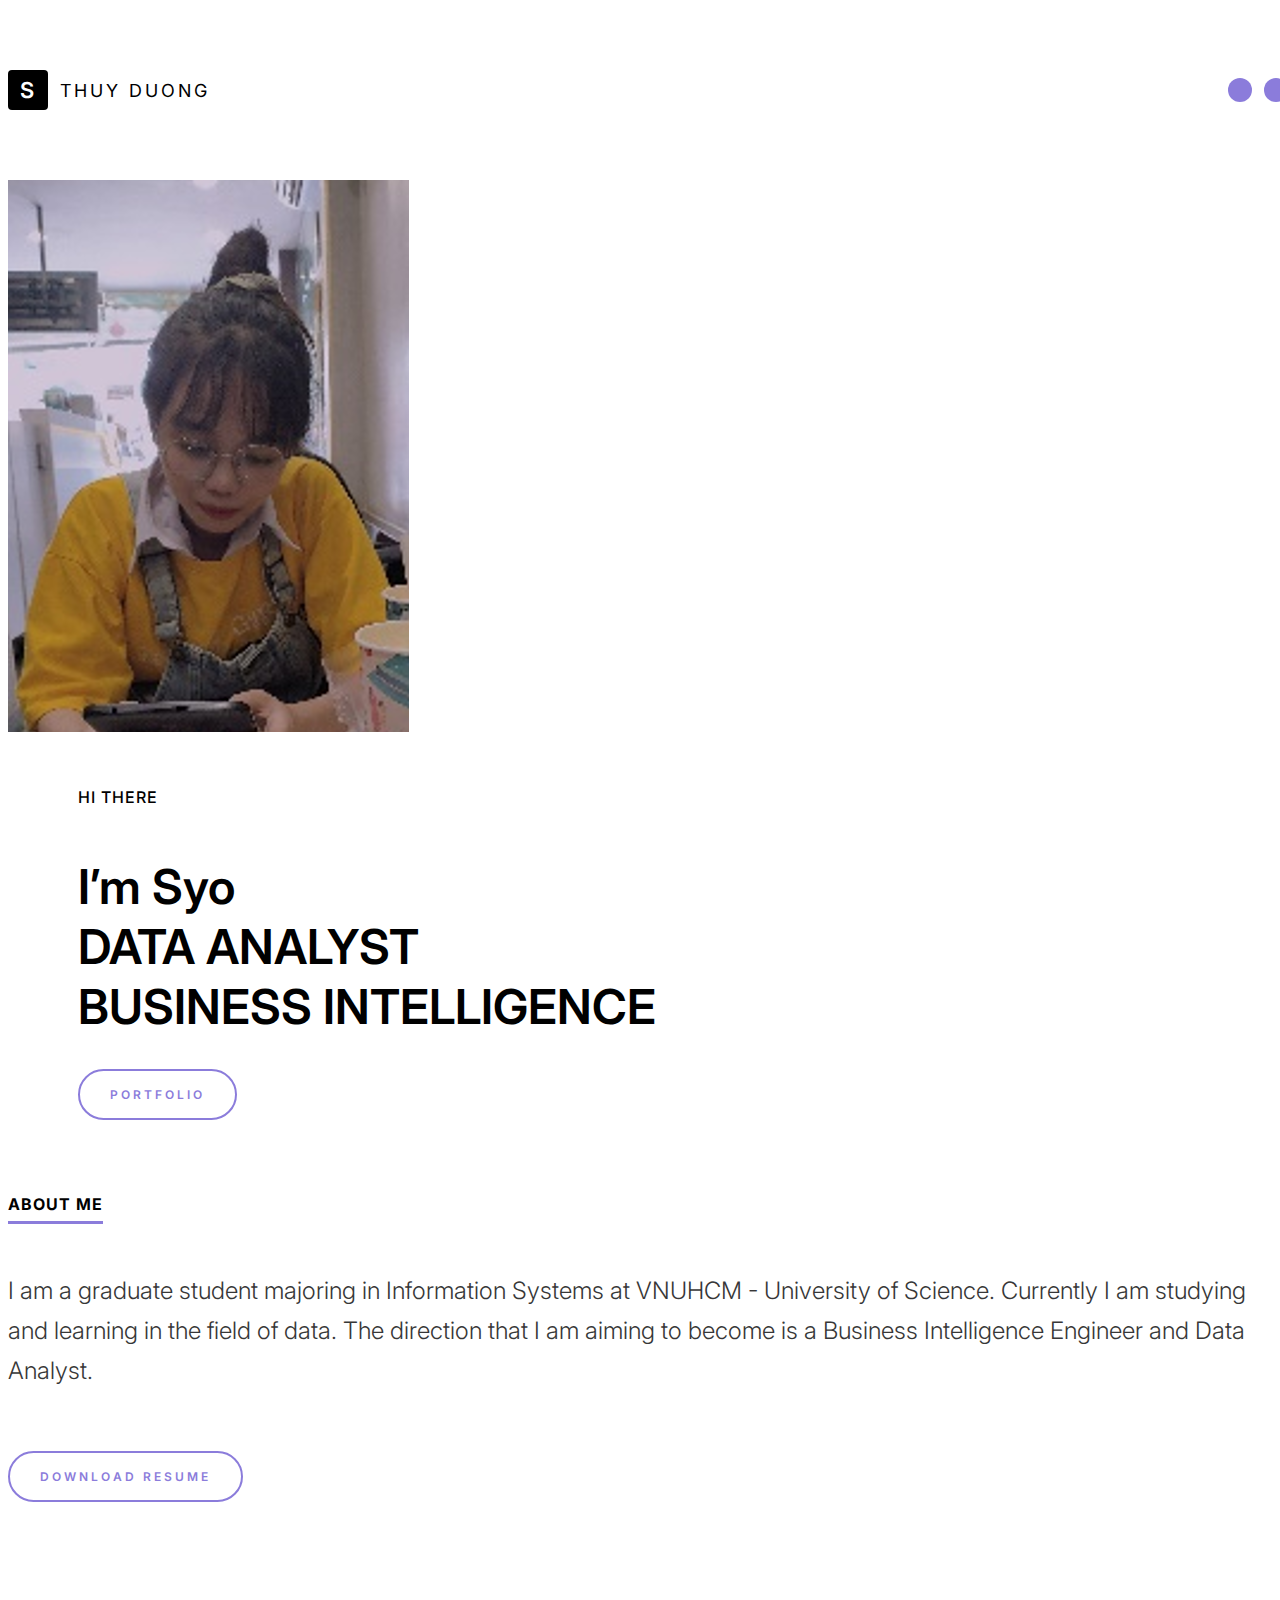
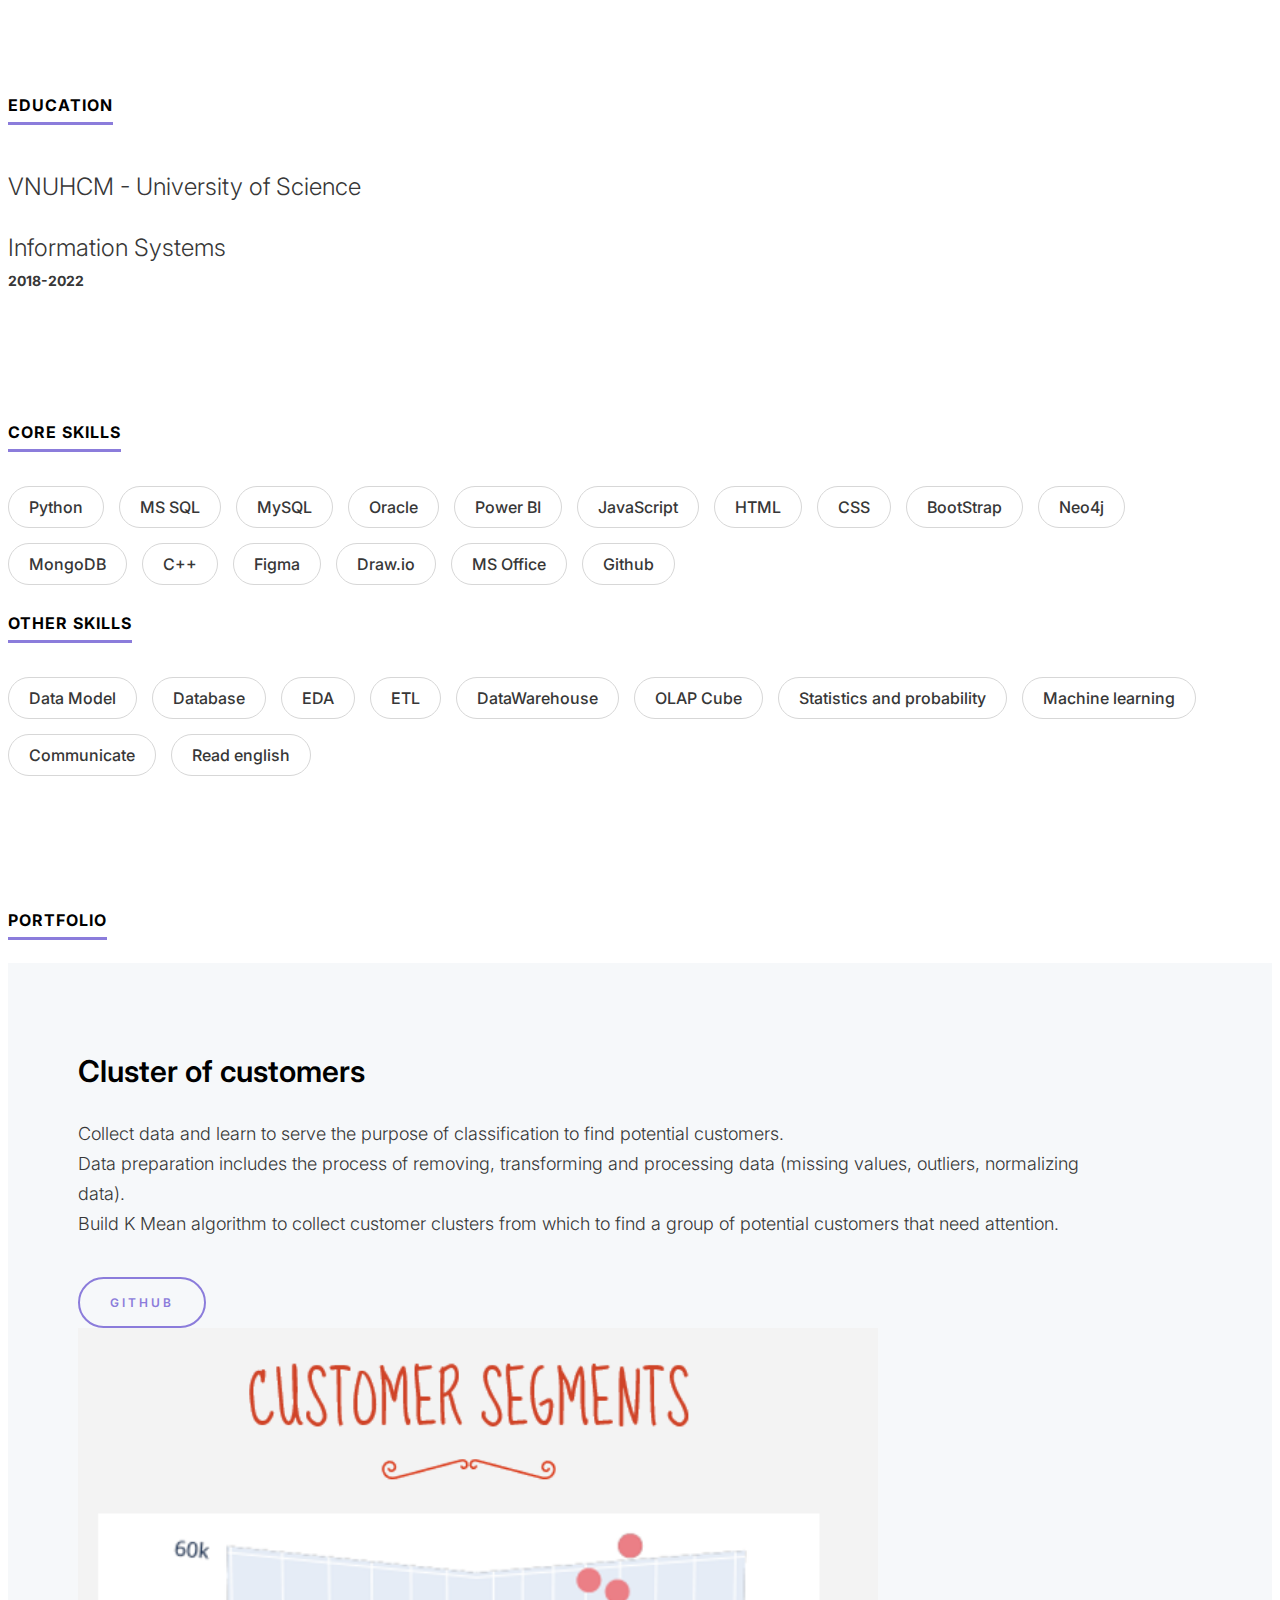
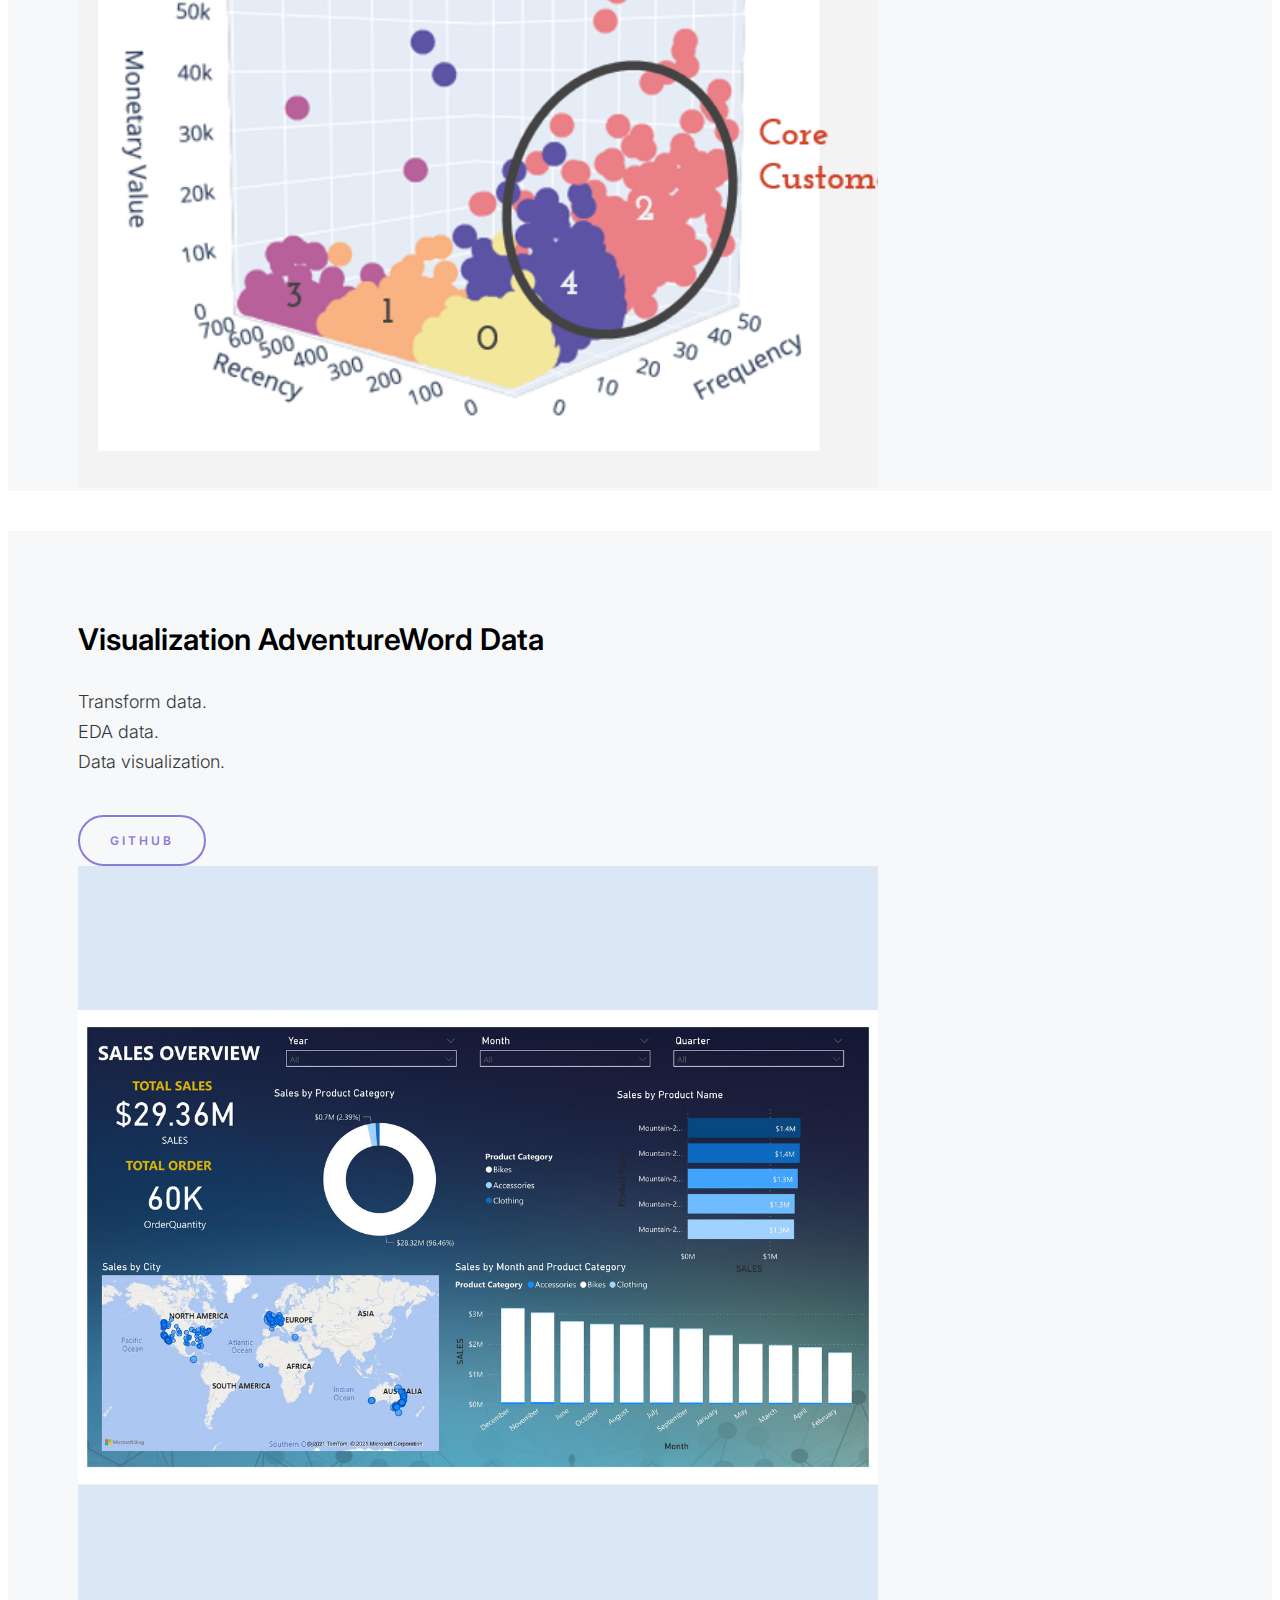
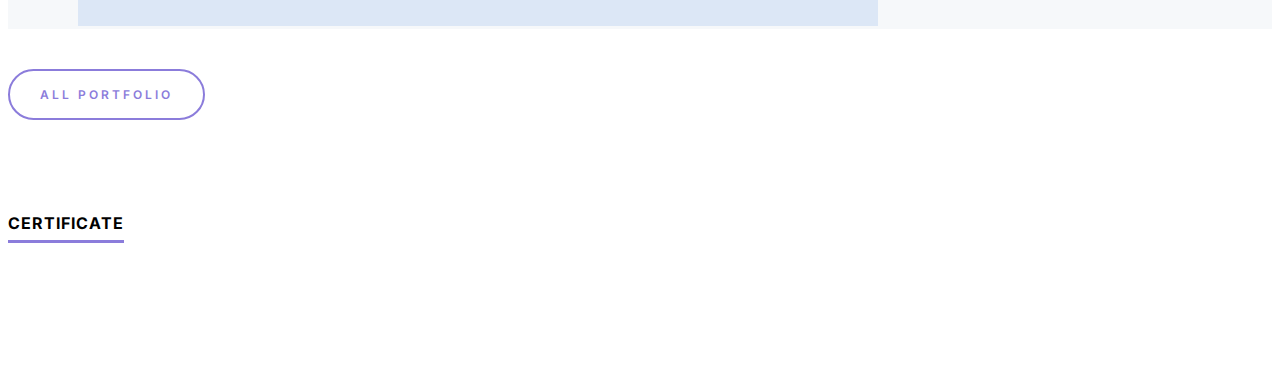
==== commit 42b53af0: "up" ====
--- a/index.html
+++ b/index.html
@@ -1,536 +1,269 @@
-<!DOCTYPE html>
+<!doctype html>
 <html lang="en">
-
   <head>
-
+    <!-- Required meta tags -->
     <meta charset="utf-8">
-    <meta name="viewport" content="width=device-width, initial-scale=1, shrink-to-fit=no">
-    <meta name="description" content="">
-    <meta name="author" content="">
-    <link href="https://fonts.googleapis.com/css?family=Open+Sans:100,200,300,400,500,600,700,800,900" rel="stylesheet">
-
-    <title>Syo</title>
-
-    <!-- Bootstrap core CSS -->
-    <link href="vendor/bootstrap/css/bootstrap.min.css" rel="stylesheet">
-
-
-    <!-- Additional CSS Files -->
-    <link rel="stylesheet" href="assets/css/fontawesome.css">
-    <link rel="stylesheet" href="assets/css/templatemo-eduwell-style.css">
-    <link rel="stylesheet" href="assets/css/owl.css">
-    <link rel="stylesheet" href="assets/css/lightbox.css">
-
+    <meta name="viewport" content="width=device-width, initial-scale=1">
+      <!-- Google Fots -->
+     <link rel="preconnect" href="https://fonts.googleapis.com">
+    <link rel="preconnect" href="https://fonts.gstatic.com" crossorigin>
+    <link href="https://fonts.googleapis.com/css2?family=Inter:wght@100;200;300;400;500;600;700;800;900&display=swap" rel="stylesheet">
+      <!-- Remixicon Icon -->
+      <link href="https://cdn.jsdelivr.net/npm/remixicon@2.5.0/fonts/remixicon.css" rel="stylesheet">
+      <!-- Remixicon Icon -->
+      <!-- Bootstrap CSS -->
+      <link href="https://cdn.jsdelivr.net/npm/bootstrap@5.0.2/dist/css/bootstrap.min.css" rel="stylesheet" integrity="sha384-EVSTQN3/azprG1Anm3QDgpJLIm9Nao0Yz1ztcQTwFspd3yD65VohhpuuCOmLASjC" crossorigin="anonymous">
+      <link href="https://unpkg.com/aos@2.3.1/dist/aos.css" rel="stylesheet">
+      <!-- Main CSS -->
+      <link href="assets/css/main.css" rel="stylesheet">
+
+
+    <title>Syo </title>
   </head>
-
-<body>
-
-
-  <!-- ***** Header Area Start ***** -->
-  <header class="header-area header-sticky">
-      <div class="container">
-          <div class="row">
-              <div class="col-12">
-                  <nav class="main-nav">
-                      <!-- ***** Logo Start ***** -->
-                      <a href="index.html" class="logo">
-                        
-                          <img src="assets/images/templatemo-eduwell.png" alt="EduWell Template"> 
-                      </a>
-                      <!-- ***** Logo End ***** -->
-                      <!-- ***** Menu Start ***** -->
-                      <ul class="nav">
-                          <li><a href="index.html"class="active"><b>About</b></a></li>
-                          <li><a href="project.html"><b>Project</b></a></li>
-                          <li><a href="cer.html"><b>Certificate</b></a></li>
-                      </ul>        
-                      <a class='menu-trigger'>
-                          <span>Menu</span>
-                      </a>
-                      <!-- ***** Menu End ***** -->
-                  </nav>
+  <body>
+   
+    <!-- header -->
+    <header class="ds-header" id="site-header">
+        <div class="container">
+            <div class="ds-header-inner">
+              <!-- logo -->
+              <a href="index.html" class="ds-logo">
+                <span>S</span>Thuy Duong
+              </a>
+              <!-- logo -->
+              <!-- social -->
+              <ul class="ds-social">
+                <li><a href="https://github.com/syo2000/" target="_blank"><i class="ri-github-fill"></i></a></li>
+                <li><a href="https://www.linkedin.com/in/thuyduong5031/" target="_blank"><i class="ri-linkedin-fill"></i></a></li>
+              </ul>
+              <!-- social -->
+            </div>
+        </div>
+    </header>
+    <!-- header -->
+    <!-- banner -->
+    <div class="ds-banner">
+      <div class="container">
+        <div class="row">
+          <div class="col-12 col-sm-12 col-md-5 col-lg-5 col-xl-5 col-xxl-5">
+            <figure>
+              <img src="assets/images/ava.PNG">
+            </figure>
+          </div>
+          <div class="col-12 col-sm-12 col-md-7 col-lg-7 col-xl-7 col-xxl-7">
+            <section>
+                <h1>
+                  <span>HI THERE</span>
+                  I’m Syo <br> DATA ANALYST <br> BUSINESS INTELLIGENCE
+                </h1>
+                <!--
+                <ul class="ds-numbervalulist">
+                  <li>
+                    <strong>No</strong>
+                    <span>Experience</span>
+                  </li>
+                  <li>
+                    <strong></strong>
+                    <span>Projects</span>
+                  </li>
+                </ul>
+                -->
+                <div class="ds-button-sec">
+                  <a href="#por" class="ds-button">Portfolio</a>
+                </div>
+            </section>
+          </div>
+        </div>
+      </div>
+    </div>
+    <!-- banner -->
+
+    <!-- about -->
+    <div class="ds-about-section">
+      <div class="container">
+        <section>
+            <h2 class="ds-heading">About Me</h2>
+            <p>I am a graduate student majoring in Information Systems at VNUHCM - University of Science. 
+              Currently I am studying and learning in the field of data. 
+              The direction that I am aiming to become is a Business Intelligence Engineer and Data Analyst.</p>
+            <div class="ds-button-sec text-center">
+                <a href="#" class="ds-button">Download Resume</a>
+            </div>
+        </section>
+      </div>
+    </div>
+    <!-- about -->
+
+
+    <!-- education -->
+    <div class="ds-about-section">
+      <div class="container">
+        <section>
+            <h2 class="ds-heading">Education</h2>
+            <h3 class="ds-officename">VNUHCM - University of Science</h3>
+            <h4 class="ds-officename">Information Systems</h4>
+            <span class="ds-year">2018-2022</span>
+        </section>
+      </div>
+    </div>
+    <!-- education -->
+
+    <!--  Skills -->
+    <div class="ds-skills-section">
+      <div class="container">
+        <div class="row">
+          <div class="col-12 col-sm-12 col-md-6 col-lg-6 col-xl-6 col-xxl-6">
+             <h2 class="ds-heading">Core Skills</h2>
+             <ul class="ds-skills-list">
+               <li>Python</li>
+               <li>MS SQL</li>
+               <li>MySQL</li>
+               <li>Oracle</li>
+               <li>Power BI</li>
+               <li>JavaScript</li>
+               <li>HTML</li>
+               <li>CSS</li>
+               <li>BootStrap</li>
+               <li>Neo4j</li>
+               <li>MongoDB</li>
+               <li>C++</li>
+               <li>Figma</li>
+               <li>Draw.io</li>
+               <li>MS Office</li>
+               <li>Github</li>
+             </ul>
+          </div>
+          <div class="col-12 col-sm-12 col-md-6 col-lg-6 col-xl-6 col-xxl-6">
+            <h2 class="ds-heading">Other Skills</h2>
+            <ul class="ds-skills-list">
+              <li>Data Model</li>
+              <li>Database</li>
+              <li>EDA</li>
+              <li>ETL</li>
+              <li>DataWarehouse</li>
+              <li>OLAP Cube</li>
+              <li>Statistics and probability</li>
+              <li>Machine learning</li>
+              <li>Communicate</li>
+              <li>Read english</li>
+            </ul>
+          </div>
+        </div>
+      </div>
+    </div>
+    <!--  Skills -->
+
+   <!-- Experience 
+   <div class="ds-experience-section">
+     <div class="container">
+        <h2 class="ds-heading">Work Experience</h2>
+        <div class="row ds-experience-list">
+            <div class="col-12 col-sm-12 col-md-6 col-lg-6 col-xl-6 col-xxl-6">
+              <section>
+                <span class="ds-year">......</span>
+                <h3 class="ds-officename">.......</h3>
+                <span class="ds-department">job</span>
+                <p>......</p>
+                <ul>
+                  <li>....</li>
+                  <li>....</li>
+                </ul>
+              </section>
+            </div>
+            <div class="col-12 col-sm-12 col-md-6 col-lg-6 col-xl-6 col-xxl-6">
+              <section>
+                <span class="ds-year">...</span>
+                <h3 class="ds-officename">..</h3>
+                <span class="ds-department">Senior app developer</span>
+                <p>...</p>
+                <ul>
+                  <li>...</li>
+                  <li>...</li>
+                  <li>...</li>
+                </ul>
+              </section>
+            </div>
+        </div>
+     </div>
+   </div>-->
+    <!-- Experience -->
+
+   <!--  project -->
+   <div class="ds-work-section" id="por">
+     <div class="container">
+          <h2 class="ds-heading">Portfolio</h2>
+          <div class="ds-work-list-section">
+            <!--project 1-->
+            <div class="ds-work-list">
+              <div class="row">
+                  <div class="col-12 col-sm-12 col-md-7 col-lg-7 col-xl-7 col-xxl-7">
+                      <section>
+                          <h3 class="ds-work-tilte">Cluster of customers</h3>
+                          <p>Collect data and learn to serve the purpose of classification to find potential customers.<br>
+                            Data preparation includes the process of removing, transforming and processing data (missing values, outliers, normalizing data).<br>
+                            Build K Mean algorithm to collect customer clusters from which to find a group of potential customers that need attention.	 </p>
+                          <a href="https://github.com/syo2000/RFM_K-MEAN_Adventurework_2012_with_Python" class="ds-button">Github</a>
+                      </section>
+                  </div>
+                  <div class="col-12 col-sm-12 col-md-5 col-lg-5 col-xl-5 col-xxl-5">
+                      <figure><img src="assets/images/pro1.png"></figure>
+                  </div>
               </div>
-          </div>
-      </div>
-  </header>
-  <!-- ***** Header Area End ***** -->
-
-  <!-- ***** Main Banner Area Start ***** -->
-  <section class="main-banner" id="top">
+            </div>
+            <!--project 2-->
+            <div class="ds-work-list">
+              <div class="row">
+                  <div class="col-12 col-sm-12 col-md-7 col-lg-7 col-xl-7 col-xxl-7">
+                      <section>
+                          <h3 class="ds-work-tilte">Visualization AdventureWord Data</h3>
+                          <p>
+                            Transform data.<br>
+                            EDA data.<br>
+                            Data visualization.
+                          </p>
+                          <a href="https://github.com/syo2000/AdventureWorks2019_Analysis_and_Visualization_with_PowerBI" class="ds-button">Github</a>
+                      </section>
+                  </div>
+                  <div class="col-12 col-sm-12 col-md-5 col-lg-5 col-xl-5 col-xxl-5">
+                      <figure><img src="assets/images/pro2.png"></figure>
+                  </div>
+              </div>
+            </div>
+            <!--All portfolio-->
+            <div class="ds-button-sec text-center">
+              <a href="por.html" class="ds-button">All Portfolio</a>
+            </div> 
+          </div>
+     </div>
+   </div>
+   <!--  project -->
+
+   <div class="ds-work-section">
     <div class="container">
-      <div class="row">
-        <div class="col-lg-6 align-self-center">
-          <div class="header-text">
-            <h6>Welcome to my website</h6>
-            <h2><em>I'm Syo</em><br>
-              Data Analyst Business Intelligence </h2>
-            <div class="main-button-gradient">
-              <div class="scroll-to-section"><a href="#about-me">Start</a></div>
-            </div>
-          </div>
-        </div>
-        <div class="col-lg-6">
-          <div class="right-image">
-            <img src="assets/images/img3.png" alt="">
-          </div>
-        </div>
-      </div>
-    </div>
-  </section>
-
-
-<!-- about me-->
-<section class="our-team" id="about-me">
-  <div class="container">
-    <div class="row">
-      <div class="col-lg-12 ">
-        <div class="section-heading">
-          <h6>About me</h6>
-          <h4>About <em>Me</em></h4>
-        </div>
-      </div>
-      <div class="col-lg-10 offset-lg-1">
-        <div class="naccs">
-          <div class="tabs">
-            <div class="row">
-              <div class="col-lg-12">
-                <ul class="nacc">
-                  <li class="active">
-                    <div>
-                      <div class="left-content nacc">
-                        <h4>About me</h4>
-                        <p>Hi I'm Thuy Duong<br>I am a graduate student majoring in Information Systems at VNUHCM - University of Science. 
-                          Currently I am studying and learning in the field of data. 
-                          The direction that I am aiming to become is a Business Intelligence Engineer and Data Analyst.</p>
-                        <span><a href="https://github.com/syo2000">Github</a></span>
-                        
-                        <span class="last-span"><a href="https://www.linkedin.com/in/thuyduong5031/">Linkedin</a></span>
-                        
-                        <h4><br>Education</h4>
-                        <p><b>VNUHCM - University of Science</b></b><br>
-                        Information Systems<br>
-                        2018-2022
-                    
-                        </p>
-                      </div>
-                      <div class="right-image">
-                        <img src="assets/images/img6.png" alt="">
-                      </div>
-                    </div>
-                  </li> 
-                  </ul>
-              </div>
-            </div>
-          </div>
-        </div>
-      </div>
-    </div>
-  </div>
-</section>
-
-
-
-
-
-  <!-- ***** Main Banner Area End ***** -->
-  
-
-  <section class="services" id="job">
-    <div class="container">
-      <div class="row">
-        <div class="col-lg-12">
-          <div class="section-heading">
-            <h6>What I do</h6>
-            <h4>What<em> I do</em></h4>
-          </div>
-        </div>
-        <div class="col-lg-12">
-          <div class="owl-service-item owl-carousel">
-            <div class="item">
-              <div class="service-item">
-                <div class="icon">
-                  <img src="assets/images/icon1.png" alt="">
-                </div>
-                <h4>Another update later</h4>
-                <p></p>
-              </div>
-            </div>
-            <div class="item">
-              <div class="service-item">
-                <div class="icon">
-                  <img src="assets/images/icon2.png" alt="">
-                </div>
-                <h4>Business Intelligence</h4>
-                <p></p>
-              </div>
-            </div>
-            <div class="item">
-              <div class="service-item">
-                <div class="icon">
-                  <img src="assets/images/icon3.png" alt="">
-                </div>
-                <h4>Data Analyst</h4>
-                <p></p>
-              </div>
-            </div>
-            <div class="item">
-              <div class="service-item">
-                <div class="icon">
-                  <img src="assets/images/icon4.png" alt="">
-                </div>
-                <h4>SQL Developer</h4>
-                <p></p>
-              </div>
-            </div>
-            
-            
-          </div>
-        </div>
-      </div>
-    </div>
-  </section>
-
-
-
-
-
-  
-  <section class="more-info services" id="skill">
-    <div class="container">
-      <div class="row">
-        <div class="col-lg-5">
-          <div class="section-heading">
-            <h6>My Skill</h6>
-            <h4>My <em>Skill</em></h4>
-          </div>
-          <p></p>
-          <ul>
-            <li>- Knowledge Data Mining</li>
-            <li>- Knowledge Data Visualization</li>
-            <li>- Knowledge Data Model</li>
-            <li>- Knowledge Database</li>
-            <li>- Knowledge EDA data</li>
-            <li>- Knowledge of ETL data</li>
-            <li>- Knowledge of DataWarehouse/DataMart/OLAP Cube</li>
-            <li>- Knowledge of Statistics and probability</li>
-            <li>- A little bit of machine learning knowledge</li>
-            <li>- Programming knowledge</li>
-            <li>- Communicate</li>
-            <li>- Read english</li>
-          </ul>
-        </div>
-        <div class="col-lg-7">
-          <div class="col-lg-12">
-          <div class="owl-service-item owl-carousel">
-            <div class="item">
-              <div class="service-item">
-                <div class="icon">
-                  <img src="assets/images/skill1.png" alt="">
-                </div>
-              </div>
-            </div>
-            <div class="item">
-              <div class="service-item">
-                <div class="icon">
-                  <img src="assets/images/skill2.png" alt="">
-                </div>
-              </div>
-            </div>
-            <div class="item">
-              <div class="service-item">
-                <div class="icon">
-                  <img src="assets/images/skill3.png" alt="">
-                </div>
-              </div>
-            </div>
-            <div class="item">
-              <div class="service-item">
-                <div class="icon">
-                  <img src="assets/images/skill4.png" alt="">
-                </div>
-              </div>
-            </div>           
-          </div>
-        </div>
-        <div class="col-lg-12">
-          <div class="owl-service-item owl-carousel">
-            <div class="item">
-              <div class="service-item">
-                <div class="icon">
-                  <img src="assets/images/skill9.png" alt="">
-                </div>
-              </div>
-            </div>
-            <div class="item">
-              <div class="service-item">
-                <div class="icon">
-                  <img src="assets/images/skill11.png" alt="">
-                </div>
-              </div>
-            </div>
-            <div class="item">
-              <div class="service-item">
-                <div class="icon">
-                  <img src="assets/images/skill5.png" alt="">
-                </div>
-              </div>
-            </div>
-            <div class="item">
-              <div class="service-item">
-                <div class="icon">
-                  <img src="assets/images/skill6.png" alt="">
-                </div>
-              </div>
-            </div>           
-          </div>
-        </div>
-        <div class="col-lg-12">
-          <div class="owl-service-item owl-carousel">
-            <div class="item">
-              <div class="service-item">
-                <div class="icon">
-                  <img src="assets/images/skill10.png" alt="">
-                </div>
-              </div>
-            </div>
-            <div class="item">
-              <div class="service-item">
-                <div class="icon">
-                  <img src="assets/images/skill7.png" alt="">
-                </div>
-              </div>
-            </div>  
-            <div class="item">
-              <div class="service-item">
-                <div class="icon">
-                  <img src="assets/images/skill13.png" alt="">
-                </div>
-              </div>
-            </div> 
-            <div class="item">
-              <div class="service-item">
-                <div class="icon">
-                  <img src="assets/images/skill12.png" alt="">
-                </div>
-              </div>
-            </div>       
-                     
-          </div>
-        </div>
-        </div>
-      </div>
-    </div>
-  </section>
-
-
-  
-
-
-  <section class="featured-product" id="life">
-    <div class="container">
-      <div class="row">
-        <div class="col-lg-12">
-          <div class="section-heading">
-            <h6>My preference</h6>
-            <h4>My <em>Preference</em></h4>
-          </div>
-        </div>
-        <div class="col-lg-3 align-self-center">
-          <div class="left-info">
-            <div class="col-lg-12">
-              <div class="info-item">
-                <div class="icon">
-                  <img src="assets/images/im1.png" alt="">
-                </div>
-                <h4>Music</h4>
-                <p>Music is what gives me comfort, when playing games or even running deadlines, 
-                  I always turn on music for peace of mind.</p>
-              </div>
-            </div>
-            <div class="col-lg-12">
-              <div class="info-item last-info">
-                <div class="icon">
-                  <img src="assets/images/im2.png" alt="">
-                </div>
-                <h4>Game</h4>
-                <p>The game is what helps me relax after tired times, 
-                  where it gives me friends with different ages, personalities, and ways of life.</p>
-              </div>
-            </div>
-          </div>
-        </div>
-        <div class="col-lg-6">
-          <div class="product-image">
-            <img src="assets/images/img1.png" alt="">
-          </div>
-        </div>
-        <div class="col-lg-3 align-self-center">
-          <div class="right-info">
-            <div class="col-lg-12">
-              <div class="info-item">
-                <div class="icon">
-                  <img src="assets/images/im3.png" alt="">
-                </div>
-                <h4>Read book</h4>
-                <p>Give me different perspectives on life as well as knowledge.</p>
-              </div>
-            </div>
-            <div class="col-lg-12">
-              <div class="info-item last-info">
-                <div class="icon">
-                  <img src="assets/images/im4.png" alt="">
-                </div>
-                <h4>Go backpacking</h4>
-                <p>There are days when I'm bored and don't want to do anything, 
-                  I will carry the car around the city to enjoy the feeling of running on the roads to relieve emotions.
-                </p>
-              </div>
-            </div>
-          </div>
-        </div>
-      </div>
-    </div>
-    
-  </section>
-
-
-
-
-<section class="contact-us our-office" id="contact">
-    <div class="container">
-      <div class="row">
-        <div class="col-lg-8">
-          <div id="map">
-          
-            <iframe src="/assets/images/img7.png" width="100%" height="420px" frameborder="0" style="border:0; border-radius: 15px; position: relative; z-index: 2;" allowfullscreen=""></iframe>
-          </div>
-        </div>
-        <div class="col-lg-4">
-          <form id="contact" action="" method="post">
-            <div class="row">
-              <div class="col-lg-12">
-                <div class="section-heading">
-                  <h6>Contact me</h6>
-                  <h4>OwO <em>Hello</em></h4>
-                  <p>If you need to contact me just click on the Github or LinkedIn icon below.</p>
-                </div>
-              </div>
-              <div class="col-lg-12">      
-                <div class="contact-info">
-                  <div class="icon">
-                    <a href="https://github.com/syo2000"><i class="fa fa-github"></i></a>
-                  </div>
-                  <h4>Github</h4>
-                  <span>My github</span>
-                </div>
-              </div>
-              <div class="col-lg-12 py-5">     
-                <div class="contact-info">
-                  <div class="icon">
-                    <a href="https://www.linkedin.com/in/thuyduong5031/"><i class="fa fa-linkedin"></i></a>
-                  </div>
-                  <h4>Linkedin</h4>   
-                  <span>My Linkedin</span>            
-                </div>
-              </div>
-            </div>
-          </form>
-        </div>
-        <div class="col-lg-12">
-          <ul class="social-icons">
-            <li><a href="https://github.com/syo2000"><i class="fa fa-github"></i></a></li>
-            <li><a href="https://www.linkedin.com/in/thuyduong5031/"><i class="fa fa-linkedin"></i></a></li>
-            <li><a href="https://syo2000.github.io/"><i class="fa fa-dribbble"></i></a></li>
-          </ul>
-        </div>
-        <div class="col-lg-12">
-          <p class="copyright">Copyright © 2022 Syo.
-          
-          <br>Design: <a rel="sponsored" href="https://templatemo.com" target="_blank">TemplateMo</a>
-          <br>Distribution: <a rel="sponsored" href="https://themewagon.com" target="_blank">ThemeWagon</a></p>
-        </div>
-      </div>
-    </div>
-  </section>
-
-
-
-
-
-
-
-
-
-
-
-
-  
-  <!-- Scripts -->
-  <!-- Bootstrap core JavaScript -->
-    <script src="vendor/jquery/jquery.min.js"></script>
-    <script src="vendor/bootstrap/js/bootstrap.bundle.min.js"></script>
-
-    <script src="assets/js/isotope.min.js"></script>
-    <script src="assets/js/owl-carousel.js"></script>
-    <script src="assets/js/lightbox.js"></script>
-    <script src="assets/js/tabs.js"></script>
-    <script src="assets/js/video.js"></script>
-    <script src="assets/js/slick-slider.js"></script>
-    <script src="assets/js/custom.js"></script>
-    <script>
-        //according to loftblog tut
-        $('.nav li:first').addClass('active');
-
-        var showSection = function showSection(section, isAnimate) {
-          var
-          direction = section.replace(/#/, ''),
-          reqSection = $('.section').filter('[data-section="' + direction + '"]'),
-          reqSectionPos = reqSection.offset().top - 0;
-
-          if (isAnimate) {
-            $('body, html').animate({
-              scrollTop: reqSectionPos },
-            800);
-          } else {
-            $('body, html').scrollTop(reqSectionPos);
-          }
-
-        };
-
-        var checkSection = function checkSection() {
-          $('.section').each(function () {
-            var
-            $this = $(this),
-            topEdge = $this.offset().top - 80,
-            bottomEdge = topEdge + $this.height(),
-            wScroll = $(window).scrollTop();
-            if (topEdge < wScroll && bottomEdge > wScroll) {
-              var
-              currentId = $this.data('section'),
-              reqLink = $('a').filter('[href*=\\#' + currentId + ']');
-              reqLink.closest('li').addClass('active').
-              siblings().removeClass('active');
-            }
-          });
-        };
-
-        $('.main-menu, .responsive-menu, .scroll-to-section').on('click', 'a', function (e) {
-          e.preventDefault();
-          showSection($(this).attr('href'), true);
-        });
-
-        $(window).scroll(function () {
-          checkSection();
-        });
-    </script>
-
-
-
-
-
-
-
-
-</body>
-
+      <h2 class="ds-heading">Certificate</h2>
+           <div class="row">
+             <div class="col-lg-6">
+                <img src="https://github.com/syo2000/Licenses-certifications/blob/main/HackerRank/HackerRank%20SQL%20Intermediate.png?raw=true" alt="">
+             </div>
+             <div class="col-lg-6">
+                <img src="https://github.com/syo2000/Licenses-certifications/blob/main/HackerRank/HackerRank%20SQL%20Basic.png?raw=true" alt="">
+          </div>
+           </div>
+       
+    </div>
+   </div>
+             
+
+
+    <script src="https://ajax.googleapis.com/ajax/libs/jquery/3.5.1/jquery.min.js"></script>
+    <!-- Option 1: Bootstrap Bundle with Popper -->
+    <script src="https://cdn.jsdelivr.net/npm/bootstrap@5.0.2/dist/js/bootstrap.bundle.min.js" integrity="sha384-MrcW6ZMFYlzcLA8Nl+NtUVF0sA7MsXsP1UyJoMp4YLEuNSfAP+JcXn/tWtIaxVXM" crossorigin="anonymous"></script>
+
+    <!-- Option 2: Separate Popper and Bootstrap JS -->
+    <!--
+    <script src="https://cdn.jsdelivr.net/npm/@popperjs/core@2.9.2/dist/umd/popper.min.js" integrity="sha384-IQsoLXl5PILFhosVNubq5LC7Qb9DXgDA9i+tQ8Zj3iwWAwPtgFTxbJ8NT4GN1R8p" crossorigin="anonymous"></script>
+    <script src="https://cdn.jsdelivr.net/npm/bootstrap@5.0.2/dist/js/bootstrap.min.js" integrity="sha384-cVKIPhGWiC2Al4u+LWgxfKTRIcfu0JTxR+EQDz/bgldoEyl4H0zUF0QKbrJ0EcQF" crossorigin="anonymous"></script>
+    -->
+    <script src="assets/js/main.js"></script>
+  </body>
 </html>--- a/assets/css/main.css
+++ b/assets/css/main.css
@@ -0,0 +1,171 @@
+/*
+Theme Name: Jason Stroff
+
+  1. >>> Headr Style
+  2. >>> Banner Style
+  3. >>> About Style
+  4. >>> Skills Style
+  5. >>> Experience Style
+  6. >>> Work Style
+  7. >>> Footer Style
+
+*/
+/*--------------------------------------------------------------
+>>> TABLE OF CONTENTS:
+----------------------------------------------------------------*/
+html {font-family: 'Inter', sans-serif;background-color:#FFF}
+body {font-family: 'Inter', sans-serif;overflow-x: hidden; background-color:#FFF; font-weight:400;font-style: normal; color:#373737; font-size:14px}
+a,a:hover,a:focus,i,input,button,input:focus,.transition {text-decoration: none;outline: none;transition-delay: 0s;transition-duration: 0.4s;transition-property: all;transition-timing-function: ease;box-shadow: none;}
+a{color: #000}
+iframe {border: 0;outline: none;}
+::-moz-selection {background:#000;text-shadow: none;color:#FFF}
+::selection {background:#000;text-shadow: none;color:#FFF}
+img {max-width: 100%;border: none;outline: none;height: auto;}
+input,textarea {border-radius: 0;resize: none;}
+ul {padding: 0;margin: 0;}
+@font-face {
+font-family: 'Inter', sans-serif;}
+input:-webkit-autofill, textarea:-webkit-autofill, select:-webkit-autofill {background-color: transparent;background-image: none;color:#000;}
+/* 1.2 Typography */
+h1,h2,h3,h4,h5,h6 {font-family: 'Inter', sans-serif;}
+figure{ margin: 0 }
+svg,img { max-width: 100%; height: auto; }
+
+/*-----------------------------------------------------------------
+  1. >>> Headr Style
+----------------------------------------------------------------*/
+.ds-header{ position: fixed; top: 0; width: 100%; z-index: 5; background-color: #FFF; padding: 70px 0;transition-delay: 0s;transition-duration: 0.4s;transition-property: all;transition-timing-function: ease; }
+.ds-header.ds-fixed-header{ padding:20px 0;box-shadow: 0px 0px 20px rgba(0, 0, 0, 0.25); }
+.ds-header-inner{ display: flex; justify-content: space-between; align-items: center; }
+.ds-logo{ text-transform: uppercase; font-size: 18px; letter-spacing: 3px; color: #000; display: flex; align-items: center; }
+.ds-logo span{ display:flex; align-items: center; justify-content: center; width: 40px; height: 40px; background-color: #000; border-radius: 4px; color: #FFF; font-size: 22px; font-weight: 600; text-align: center; margin-right: 12px; }
+.ds-logo:hover{ color: #000; }
+
+.ds-social{ list-style: none; display: flex; align-items: center; flex-wrap: wrap; }
+.ds-social li{ margin-left: 12px; }
+.ds-social li:first-child{ margin-left: 0; }
+.ds-social li a{ border-radius: 100%; color: #FFF; width: 24px; height: 24px; background-color: #8B7CDB; display:flex; justify-content: center; align-items: center; text-align: center; font-size: 16px; }
+.ds-social li a:hover{ background-color: #000; color: #FFF; }
+/*-----------------------------------------------------------------
+  2. >>> Banner Style
+----------------------------------------------------------------*/
+.ds-banner section{ padding-left: 70px; padding-right: 100px; }
+.ds-banner section h1 span{ display: block; text-transform: uppercase; letter-spacing: 1px;  font-weight: 500; font-size: 16px; padding-bottom: 30px; }
+.ds-banner section h1{ font-weight: 600; font-size: 48px; line-height: 60px; color: #000; }
+.ds-numbervalulist{ list-style: none; display: flex; align-items: center; flex-wrap: wrap; margin: 0; padding: 0; margin-top: 60px; }
+.ds-numbervalulist li{ margin-right: 60px; }
+.ds-numbervalulist li:last-child{ margin-right: 0; }
+.ds-numbervalulist strong{ display: block; color: #8B7CDB; font-size: 36px; font-weight: 800; }
+.ds-numbervalulist span{ font-size: 16px; letter-spacing: 1px; }
+/*-----------------------------------------------------------------
+  3. >>> About Style 
+----------------------------------------------------------------*/
+.ds-about-section{ padding-top: 60px; padding-bottom: 120px; }
+.ds-heading{ display: inline-block; font-weight: 700; color: #000; text-transform: uppercase; letter-spacing: 1px; font-size: 16px; border-bottom: 3px solid #8B7CDB; padding-bottom: 7px; margin-bottom: 23px; }
+.ds-about-section p{ color: #373737; font-size: 24px; line-height: 40px; font-weight: 300; margin-bottom: 60px; }
+
+.ds-button{ display: inline-block; text-transform: uppercase;font-size: 12px;line-height: 13px;font-weight: 600;letter-spacing: 3px; color:#8B7CDB; padding:17px 30px;  border: 2px solid #8B7CDB;border-radius: 60px; }
+.ds-button:hover{ background-color:#8B7CDB ; color: #FFF; }
+.ds-arrow-button i{ display: inline-block; vertical-align: middle; }
+/*-----------------------------------------------------------------
+  4. >>> Skills Style
+----------------------------------------------------------------*/
+.ds-skills-section{ padding-bottom: 105px; }
+.ds-skills-list{ list-style: none; padding: 0; margin: 0; display: flex; flex-wrap: wrap; align-items: center; margin-top: 11px; }
+.ds-skills-list li{ display: inline-block; color: #373737; font-size: 16px; padding:10px 20px; background-color: #FFF; border: 1px solid #D7D7D7;
+  border-radius: 27px; margin-right: 15px; margin-bottom: 15px;  font-weight: 500;}
+
+/*-----------------------------------------------------------------
+  5. >>> Experience Style
+----------------------------------------------------------------*/
+.ds-experience-section{ padding-bottom: 120px; }
+.ds-experience-list section{ padding-right: 70px; }
+.ds-experience-list{ padding-top: 15px; }
+.ds-officename{ font-size: 24px; font-weight: 300; margin-bottom:10px; }
+.ds-experience-list span{ display: block; }
+span.ds-year{ color: #373737; font-size: 14px; font-weight: 700; padding-bottom: 10px; }
+span.ds-department{ color: #373737; font-weight: 500; font-size: 18px; padding-bottom: 30px; }
+.ds-experience-list p{ font-size: 16px; line-height: 24px; font-weight: 300; }
+.ds-experience-list ul{ list-style: none; padding: 0; margin: 0; padding-top: 10px; }
+.ds-experience-list ul li{font-size: 16px; line-height: 24px; font-weight: 300; padding-left: 28px; position:relative; margin-bottom: 20px;}
+.ds-experience-list ul li:before{ content: ""; position: absolute; left: 0; top: 10px; border-radius: 100%; width: 8px; height: 8px; background-color: #373737; }
+/*-----------------------------------------------------------------
+  6. >>> Work Style
+----------------------------------------------------------------*/
+.ds-work-section{ padding-bottom: 80px; }
+.ds-work-list{ padding-left: 70px; padding-top:40px; padding-right: 70px; background-color:#F6F8FA; margin-bottom: 40px; }
+.ds-work-list section{ padding-top: 20px; padding-right: 120px; }
+.ds-work-tilte{ color: #000; font-size: 30px; line-height: 36px; font-weight: 600; margin-bottom: 30px; }
+.ds-work-list p{ font-weight: 300; font-size: 18px; line-height: 30px; }
+.ds-work-list .ds-button{ margin-top: 20px; }
+
+.ds-work-det-hed{ padding-top: 42px; padding-bottom: 80px; }
+.ds-work-det-title{ font-weight: 600; color:#000; font-size: 48px; margin-bottom: 20px; }
+.ds-work-det-dep{ display:block;font-weight: 600; color: #000; font-size: 18px; }
+.ds-work-content-sec{ padding: 100px 0; }
+.ds-work-content-sec p{ font-size: 18px; line-height: 36px; margin-bottom: 30px; }
+.ds-work-content-sec h2{ font-size: 30px; font-weight: 700; margin-bottom: 30px; }
+.ds-work-content-sec ul{ list-style: none; padding: 0; margin: 0; }
+.ds-work-content-sec li{font-size: 18px; line-height: 36px;  padding-left: 28px; position:relative; margin-bottom: 20px;}
+.ds-work-content-sec li:before{ content: ""; position: absolute; left: 0; top: 13px; border-radius: 100%; width: 8px; height: 8px; background-color: #373737; }
+/*-----------------------------------------------------------------
+  7. >>> Footer Style
+----------------------------------------------------------------*/
+.ds-footer{ background-color: #000; padding: 120px 0; }
+.ds-footer section { padding-bottom: 97px; }
+.ds-footer section span{ color: rgba(255,255,255,0.5); text-transform: uppercase; font-weight: 700; font-size: 16px; letter-spacing: 1px; display: block; padding-bottom: 20px; }
+.ds-footer section  h4{ color: #FFF; font-size: 48px; font-weight: 700; }
+.ds-footer section p{ letter-spacing: 1.13px; color: #FFF; font-size: 18px; margin-bottom: 40px; }
+.ds-copyright{ color: rgba(255,255,255,0.5); letter-spacing: 1px; font-size: 16px; }
+.ds-copyright a{color: rgba(255,255,255,0.5);}
+.ds-copyright a:hover{ color: #8B7CDB; }
+
+
+
+/*-------------------------------------------------------------------------------
+ Responsive XS Style @media (max-width: 767px) 
+-------------------------------------------------------------------------------*/
+@media (max-width: 768px) {
+	.ds-header,.ds-header.ds-fixed-header{ padding: 15px 0; }
+	.ds-banner,.ds-about-section,.ds-skills-section,.ds-experience-section,.ds-work-section,.ds-work-details-section{ padding-left: 10px; padding-right: 10px; }
+	.ds-logo{ font-size: 0; }
+	.ds-banner figure{ padding: 30px 0; }
+	.ds-banner section{ padding-left: 0;padding-right: 0; }
+	.ds-banner section h1 span{ padding-bottom: 0; }
+	.ds-banner section h1,.ds-work-det-title{ font-size: 30px; line-height: 40px; }
+	.ds-numbervalulist{ margin-top: 20px; }
+	.ds-numbervalulist li{ margin-right: 30px; }
+	.ds-numbervalulist strong{ font-size: 30px; }
+	.ds-numbervalulist span{ font-size: 14px; }
+	.ds-about-section{ padding-bottom: 60px; }
+	.ds-about-section p,.ds-work-content-sec p,.ds-work-content-sec li{ font-size: 15px; line-height: 30px;margin-bottom: 30px; }
+	.ds-skills-list li{ margin-right: 10px; margin-bottom: 10px; font-size: 14px; }
+	.ds-skills-section .col-12,.ds-experience-list .col-12{ margin-bottom: 40px; }
+	.ds-skills-section,.ds-work-section, .ds-experience-section{ padding-bottom: 0; }
+	.ds-experience-list section{ padding-right: 0; }
+	.ds-work-list{ padding: 30px; }
+	.ds-work-list p{font-size: 15px; line-height: 30px;}
+	.ds-footer{ padding: 60px 10px; }
+	.ds-footer section h4{ font-size: 40px; }
+	.ds-copyright{ font-size: 14px; }
+	.ds-footer section{ padding-bottom: 30px; }
+	.ds-button{ padding: 11px 10px; }
+	.ds-work-details-section{ padding-top: 30px; }
+	.ds-work-det-title{ margin-bottom: 7px; }
+	.ds-work-content-sec h2{ font-size: 20px; }
+	.ds-work-content-sec{ padding: 30px 0; }
+	.ds-work-list section{ padding-right: 0; padding-bottom: 30px; }
+}
+
+
+@media (min-width: 768px) and (max-width: 991px) {
+	.ds-work-list section{ padding-right: 30px; }
+
+}
+
+@media (min-width: 992px) and (max-width: 1199px) {
+	.ds-banner section{ padding-right: 0; }
+	.ds-work-list section{ padding-right: 30px; padding-bottom:60px; }
+
+
+}
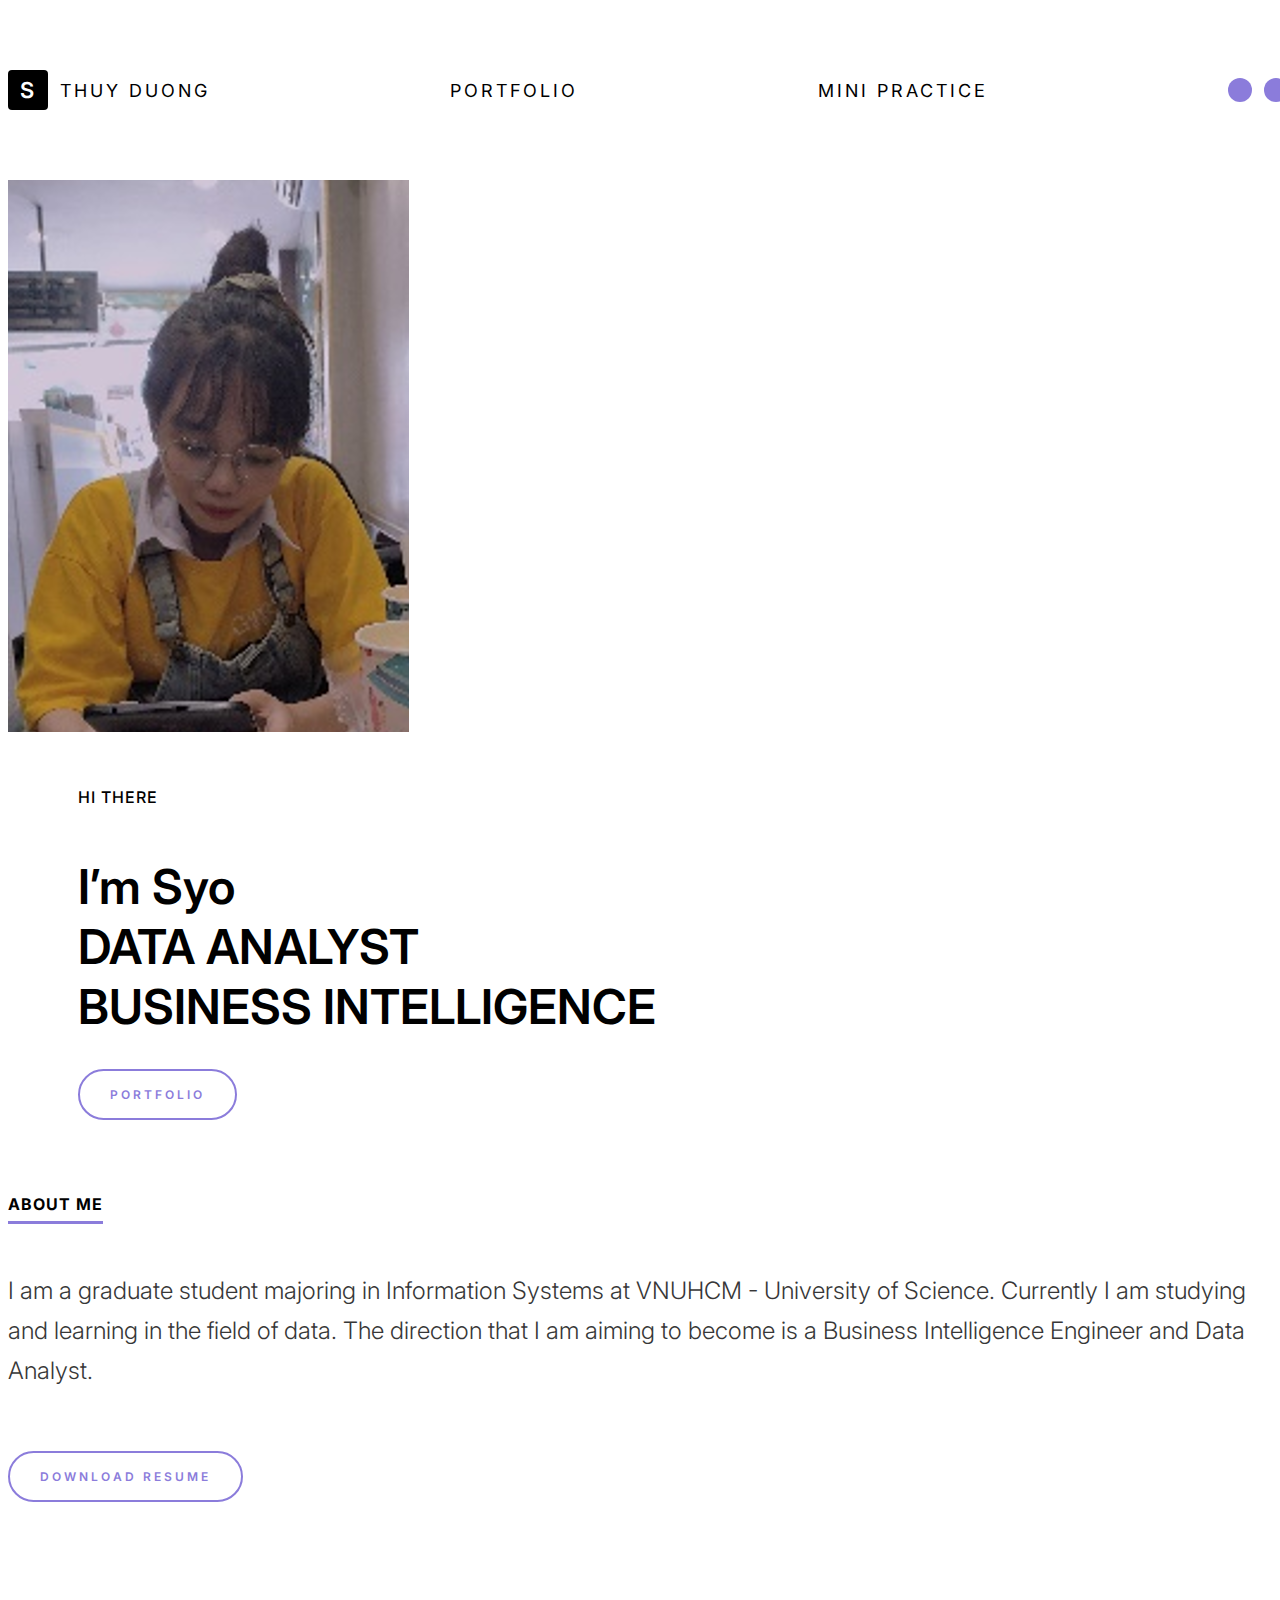
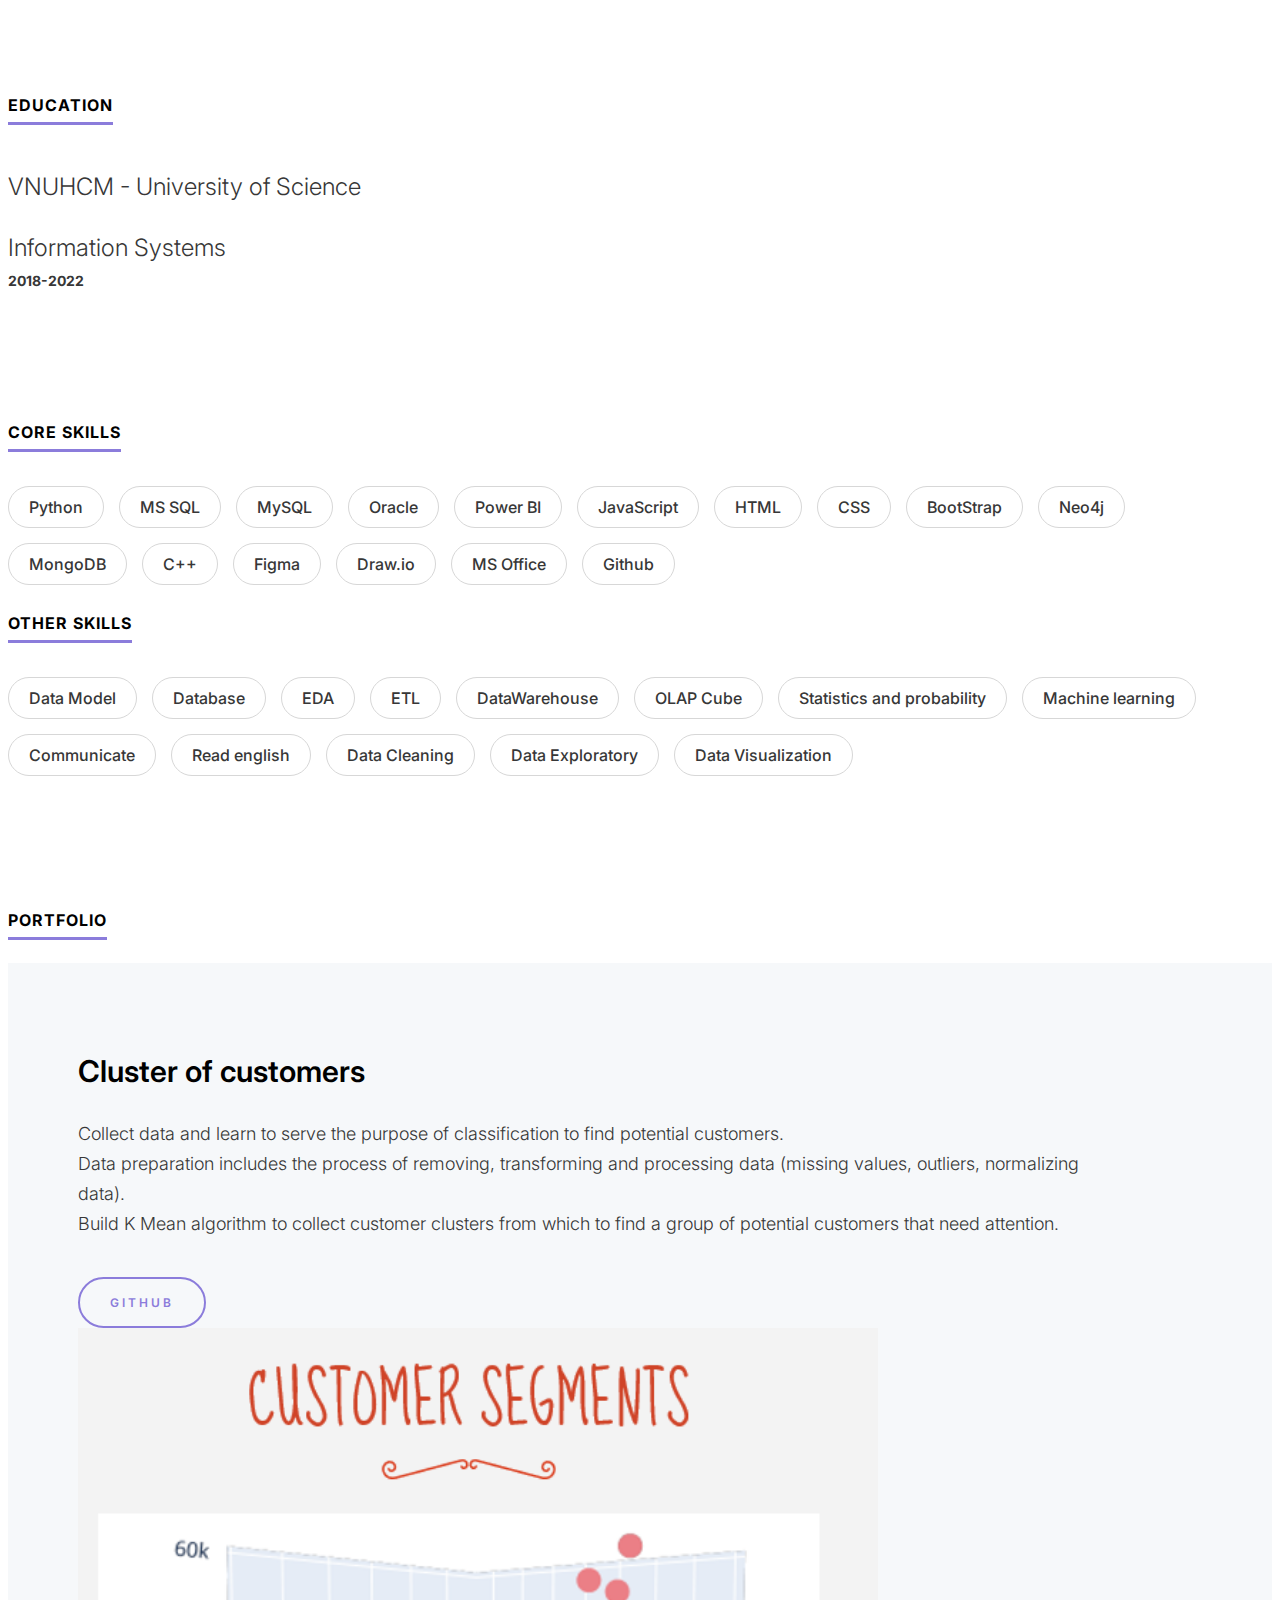
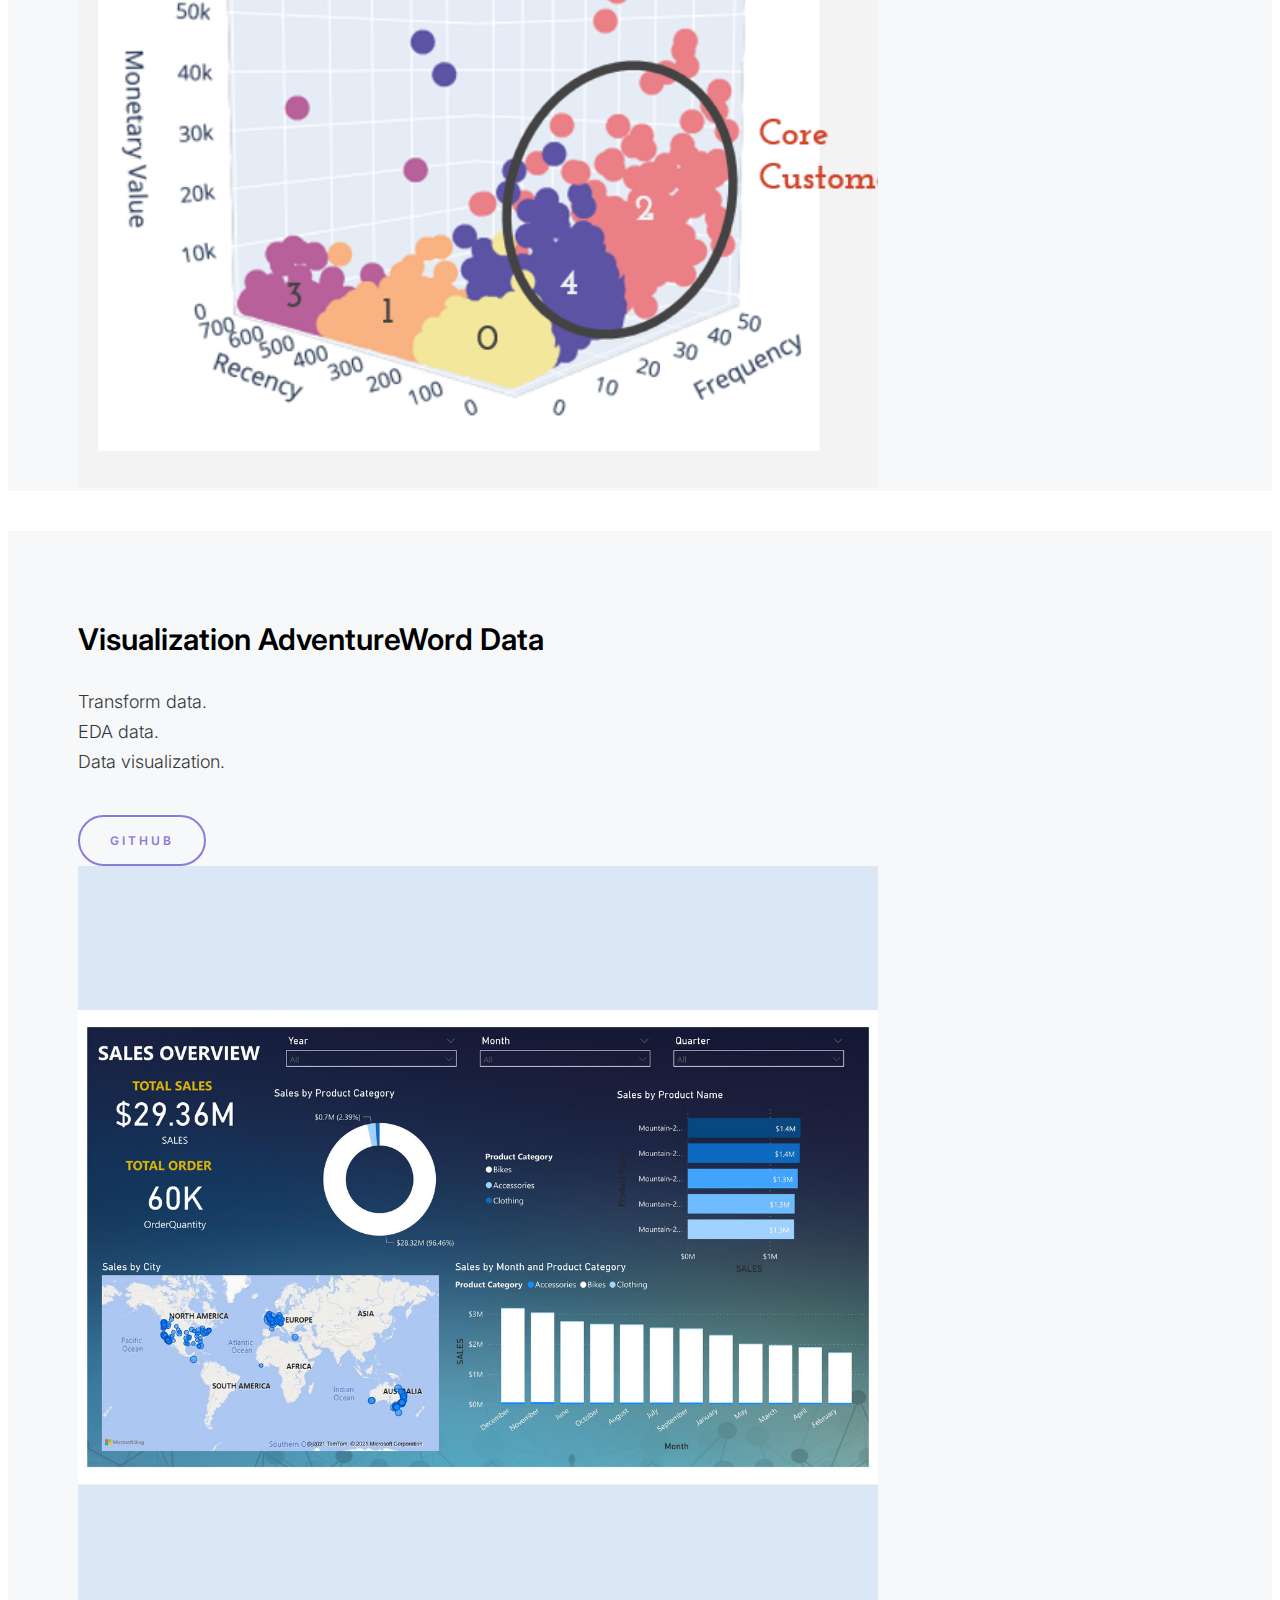
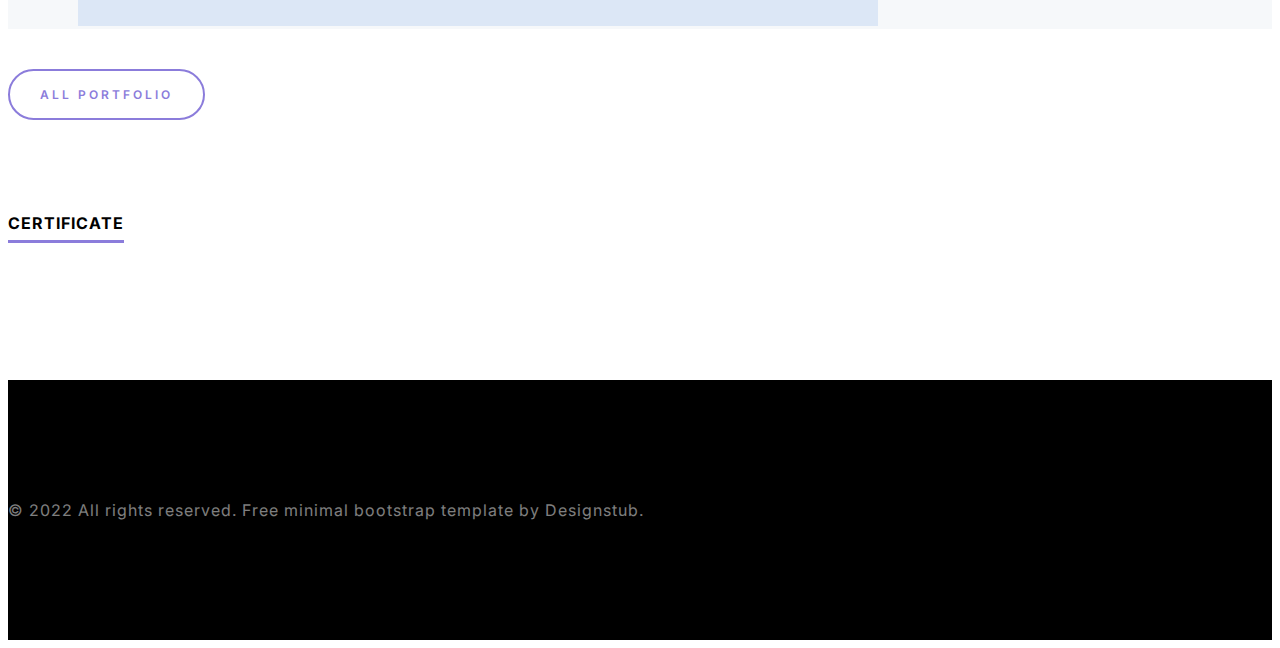
==== commit dbdd96ae: "up" ====
--- a/index.html
+++ b/index.html
@@ -30,8 +30,16 @@
               <a href="index.html" class="ds-logo">
                 <span>S</span>Thuy Duong
               </a>
+              <a href="por.html" class="ds-logo">
+                Portfolio
+              </a>
+              <a href="blog.html" class="ds-logo">
+                Mini Practice
+              </a>
+              
               <!-- logo -->
               <!-- social -->
+              
               <ul class="ds-social">
                 <li><a href="https://github.com/syo2000/" target="_blank"><i class="ri-github-fill"></i></a></li>
                 <li><a href="https://www.linkedin.com/in/thuyduong5031/" target="_blank"><i class="ri-linkedin-fill"></i></a></li>
@@ -146,6 +154,12 @@
               <li>Machine learning</li>
               <li>Communicate</li>
               <li>Read english</li>
+              <li>Data Cleaning</li>
+              <li>Data Exploratory</li>
+              <li>Data Visualization</li>
+
+
+
             </ul>
           </div>
         </div>
@@ -238,6 +252,7 @@
    </div>
    <!--  project -->
 
+
    <div class="ds-work-section">
     <div class="container">
       <h2 class="ds-heading">Certificate</h2>
@@ -254,7 +269,11 @@
    </div>
              
 
-
+   <footer class="ds-footer text-center">
+    <div class="container">
+       <span class="ds-copyright">© 2022 All rights reserved. Free minimal bootstrap template by <a href="https://designstub.com/" target="_blank">Designstub</a>.</span>
+    </div>
+  </footer>
     <script src="https://ajax.googleapis.com/ajax/libs/jquery/3.5.1/jquery.min.js"></script>
     <!-- Option 1: Bootstrap Bundle with Popper -->
     <script src="https://cdn.jsdelivr.net/npm/bootstrap@5.0.2/dist/js/bootstrap.bundle.min.js" integrity="sha384-MrcW6ZMFYlzcLA8Nl+NtUVF0sA7MsXsP1UyJoMp4YLEuNSfAP+JcXn/tWtIaxVXM" crossorigin="anonymous"></script>
--- a/assets/css/main.css
+++ b/assets/css/main.css
@@ -11,7 +11,7 @@
 
 */
 /*--------------------------------------------------------------
->>> TABLE OF CONTENTS:
+>>> TABLE OF CONTENTS: 
 ----------------------------------------------------------------*/
 html {font-family: 'Inter', sans-serif;background-color:#FFF}
 body {font-family: 'Inter', sans-serif;overflow-x: hidden; background-color:#FFF; font-weight:400;font-style: normal; color:#373737; font-size:14px}
@@ -169,3 +169,116 @@
 
 
 }
+
+
+
+
+
+
+
+
+
+.article {
+	display: block;
+	margin-bottom: 6em; }
+	.article .blog-img {
+	  margin-bottom: 50px;
+	  display: block;
+	  position: relative;
+	  overflow: hidden;
+	  width: 100%; }
+	  .article .blog-img img {
+		position: relative;
+		max-width: 100%;
+		-webkit-transform: scale(1);
+		-moz-transform: scale(1);
+		-ms-transform: scale(1);
+		-o-transform: scale(1);
+		transform: scale(1);
+		-webkit-transition: 0.7s;
+		-o-transition: 0.7s;
+		transition: 0.7s; }
+	  .article .blog-img .overlay {
+		position: absolute;
+		top: 0;
+		left: 0;
+		right: 0;
+		bottom: 0;
+		background: rgba(0, 0, 0, 0.6);
+		opacity: 0;
+		-webkit-transition: 0.3s;
+		-o-transition: 0.3s;
+		transition: 0.3s; }
+	  .article .blog-img .link {
+		position: absolute;
+		bottom: 0;
+		left: 90%;
+		display: table;
+		width: 100%;
+		opacity: 0;
+		-webkit-transition: 0.7s;
+		-o-transition: 0.7s;
+		transition: 0.7s; }
+		.article .blog-img .link .read {
+		  display: table-cell;
+		  vertical-align: middle;
+		  font-family: "Karla", Arial, sans-serif;
+		  color: #fff;
+		  font-size: 12px;
+		  text-transform: uppercase;
+		  letter-spacing: 5px;
+		  -webkit-transform: rotate(-90deg);
+		  -moz-transform: rotate(-90deg);
+		  -ms-transform: rotate(-90deg);
+		  -o-transform: rotate(-90deg);
+		  transform: rotate(-90deg);
+		  -webkit-transform-origin: 0;
+		  -ms-transform-origin: 0;
+		  transform-origin: 0;
+		  position: relative; }
+		  .article .blog-img .link .read:after {
+			position: absolute;
+			top: 10px;
+			left: -50px;
+			content: '';
+			background: #fff;
+			width: 40px;
+			height: 1px; }
+	  .article .blog-img:hover .overlay {
+		opacity: 1; }
+	  .article .blog-img:hover .link {
+		opacity: 1;
+		bottom: 50px; }
+	  .article .blog-img:hover img {
+		-webkit-transform: scale(1.1);
+		-moz-transform: scale(1.1);
+		-ms-transform: scale(1.1);
+		-o-transform: scale(1.1);
+		transform: scale(1.1); }
+	.article .desc {
+	  position: relative; }
+	  .article .desc .meta {
+		position: absolute;
+		top: -80px;
+		left: 20px;
+		background: #FFE9E3;
+		color: #000;
+		padding: 20px 10px;
+		font-size: 12px;
+		text-transform: uppercase;
+		letter-spacing: 4px;
+		-webkit-transition: 1s;
+		-o-transition: 1s;
+		transition: 1s;
+		-webkit-box-shadow: 0px 2px 49px -4px rgba(0, 0, 0, 0.21);
+		-moz-box-shadow: 0px 2px 49px -4px rgba(0, 0, 0, 0.21);
+		-ms-box-shadow: 0px 2px 49px -4px rgba(0, 0, 0, 0.21);
+		-o-box-shadow: 0px 2px 49px -4px rgba(0, 0, 0, 0.21);
+		box-shadow: 0px 2px 49px -4px rgba(0, 0, 0, 0.21); }
+	  .article .desc h2 {
+		font-size: 24px; }
+		.article .desc h2 a {
+		  text-decoration: none;
+		  color: #000; }
+	.article:hover .meta {
+	  background: #fff; }
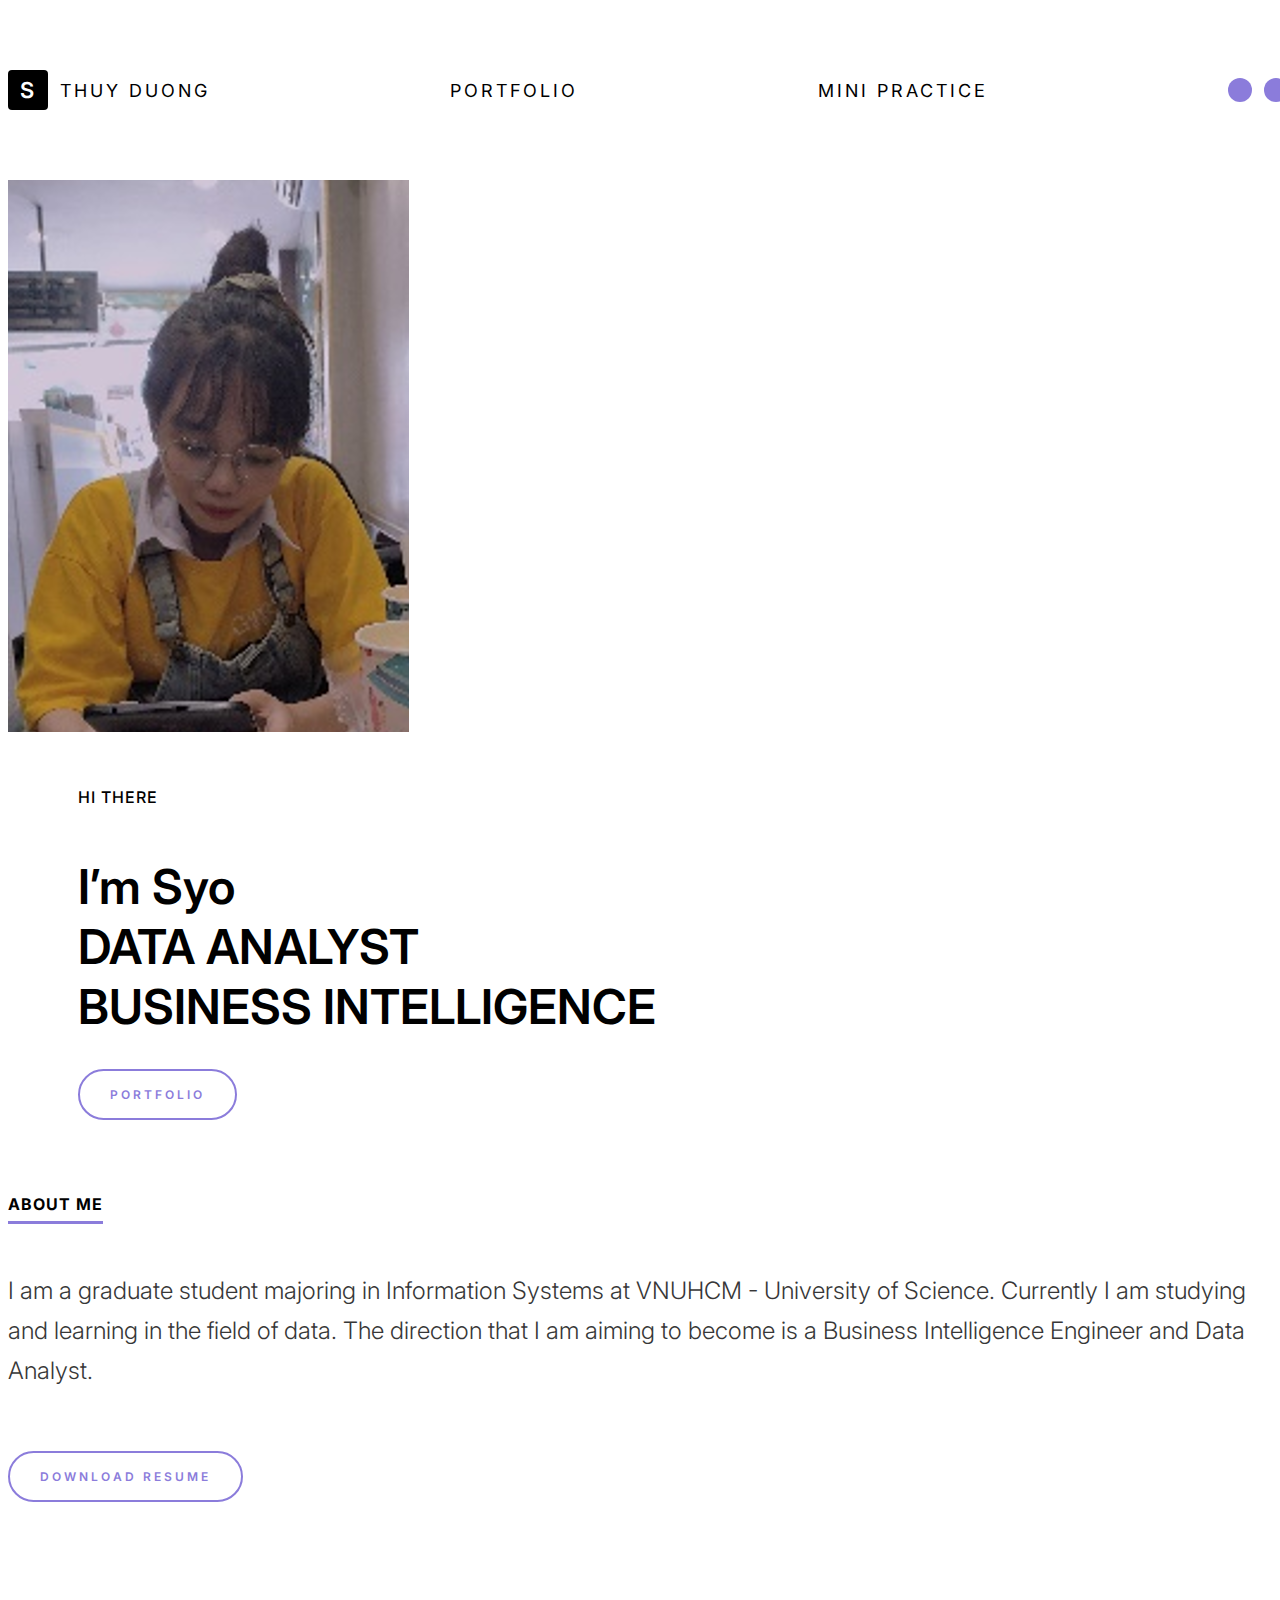
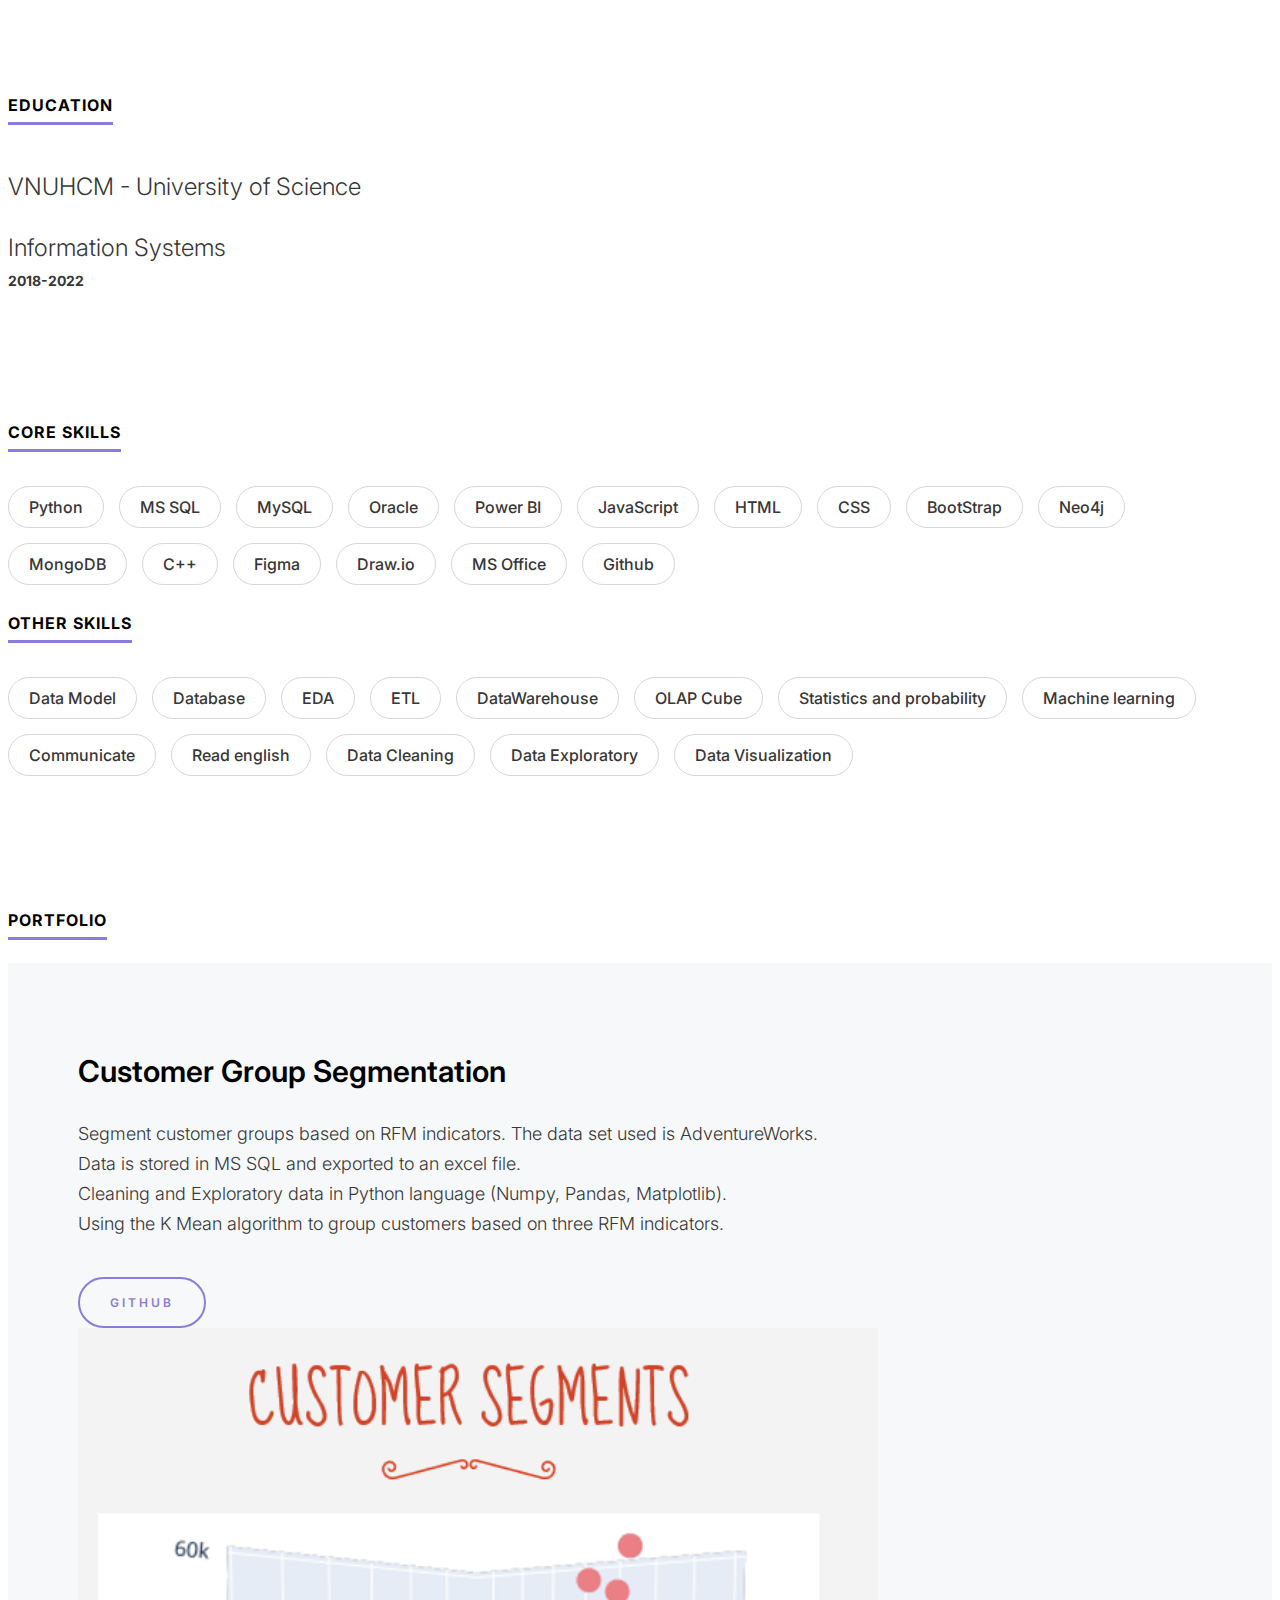
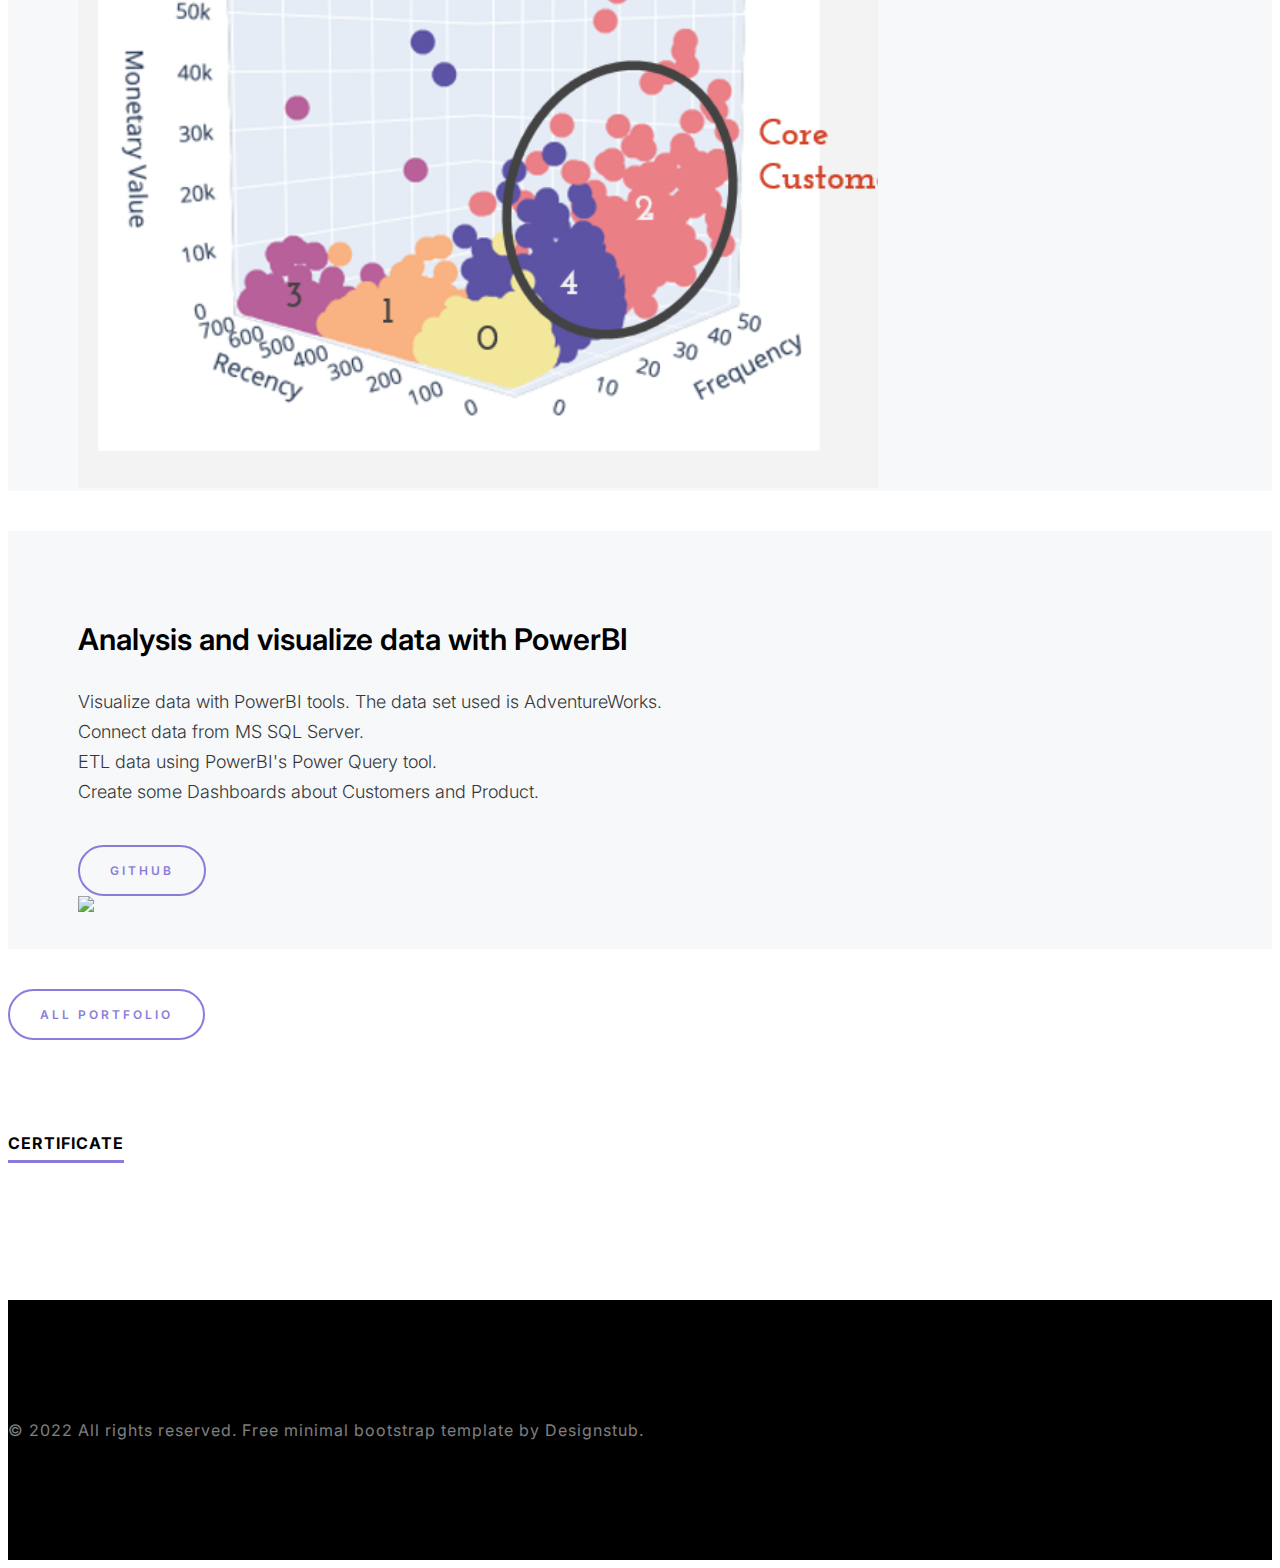
==== commit b0144428: "up" ====
--- a/index.html
+++ b/index.html
@@ -212,10 +212,14 @@
               <div class="row">
                   <div class="col-12 col-sm-12 col-md-7 col-lg-7 col-xl-7 col-xxl-7">
                       <section>
-                          <h3 class="ds-work-tilte">Cluster of customers</h3>
-                          <p>Collect data and learn to serve the purpose of classification to find potential customers.<br>
-                            Data preparation includes the process of removing, transforming and processing data (missing values, outliers, normalizing data).<br>
-                            Build K Mean algorithm to collect customer clusters from which to find a group of potential customers that need attention.	 </p>
+                          <h3 class="ds-work-tilte">Customer Group Segmentation</h3>
+                          <p>Segment customer groups based on RFM
+                           indicators. The data set used is AdventureWorks.<br>
+                           Data is stored in MS SQL and exported to an excel file.<br>
+                           Cleaning and Exploratory data in Python language
+                           (Numpy, Pandas, Matplotlib).<br>
+                           Using the K Mean algorithm to group customers based on
+                           three RFM indicators.	 </p>
                           <a href="https://github.com/syo2000/RFM_K-MEAN_Adventurework_2012_with_Python" class="ds-button">Github</a>
                       </section>
                   </div>
@@ -229,20 +233,24 @@
               <div class="row">
                   <div class="col-12 col-sm-12 col-md-7 col-lg-7 col-xl-7 col-xxl-7">
                       <section>
-                          <h3 class="ds-work-tilte">Visualization AdventureWord Data</h3>
-                          <p>
-                            Transform data.<br>
-                            EDA data.<br>
-                            Data visualization.
-                          </p>
+                          <h3 class="ds-work-tilte">Analysis and visualize data with PowerBI</h3>
+                          <p>Visualize data with PowerBI tools. The data set
+                           used is AdventureWorks.<br>
+                           Connect data from MS SQL Server.<br>
+                           ETL data using PowerBI's Power Query tool.<br>
+                           Create some Dashboards about Customers and Product.
+                           </p>
                           <a href="https://github.com/syo2000/AdventureWorks2019_Analysis_and_Visualization_with_PowerBI" class="ds-button">Github</a>
                       </section>
                   </div>
                   <div class="col-12 col-sm-12 col-md-5 col-lg-5 col-xl-5 col-xxl-5">
-                      <figure><img src="assets/images/pro2.png"></figure>
+                      <figure><img src="https://github.com/syo2000/AdventureWorks2019_Analysis_and_Visualization_with_PowerBI/blob/main/sales%20overview.jpg?raw=true"></figure>
+                      <br>
+                      <br>
                   </div>
               </div>
             </div>
+            <!--end-->
             <!--All portfolio-->
             <div class="ds-button-sec text-center">
               <a href="por.html" class="ds-button">All Portfolio</a>
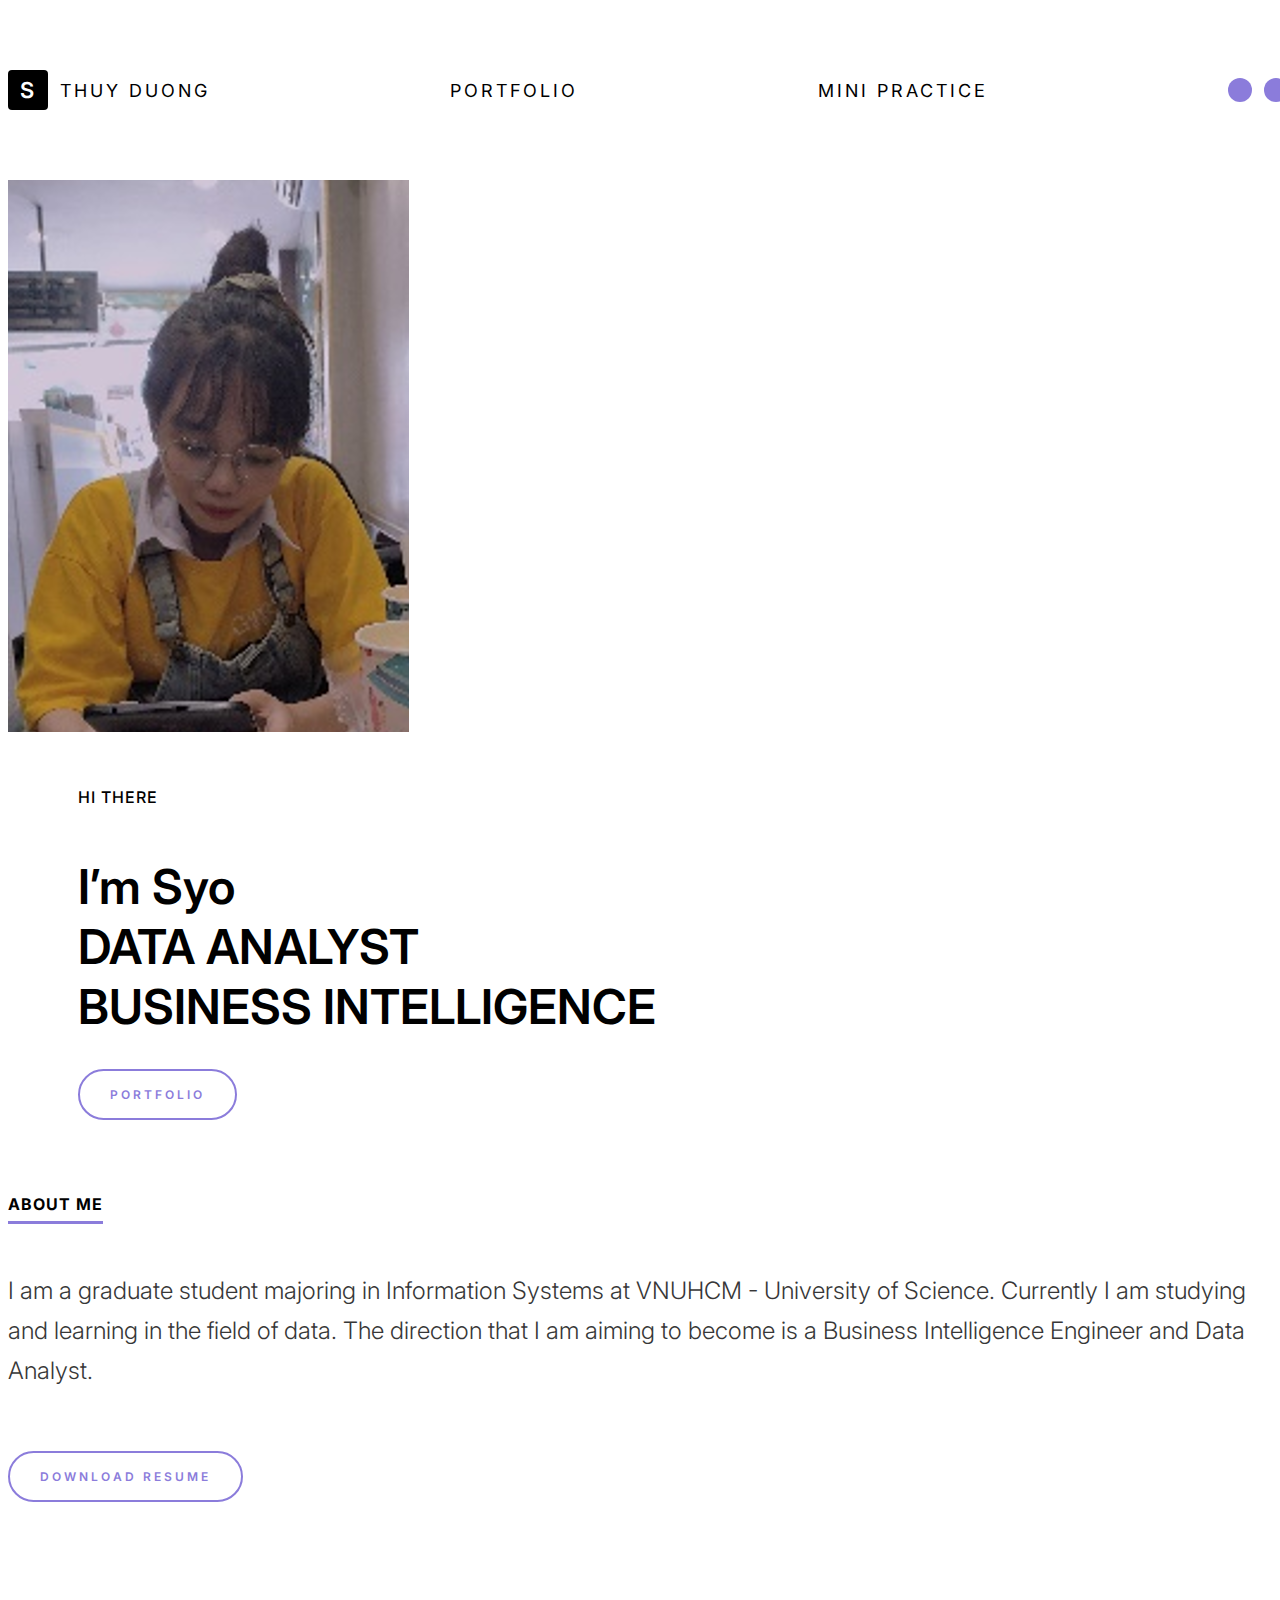
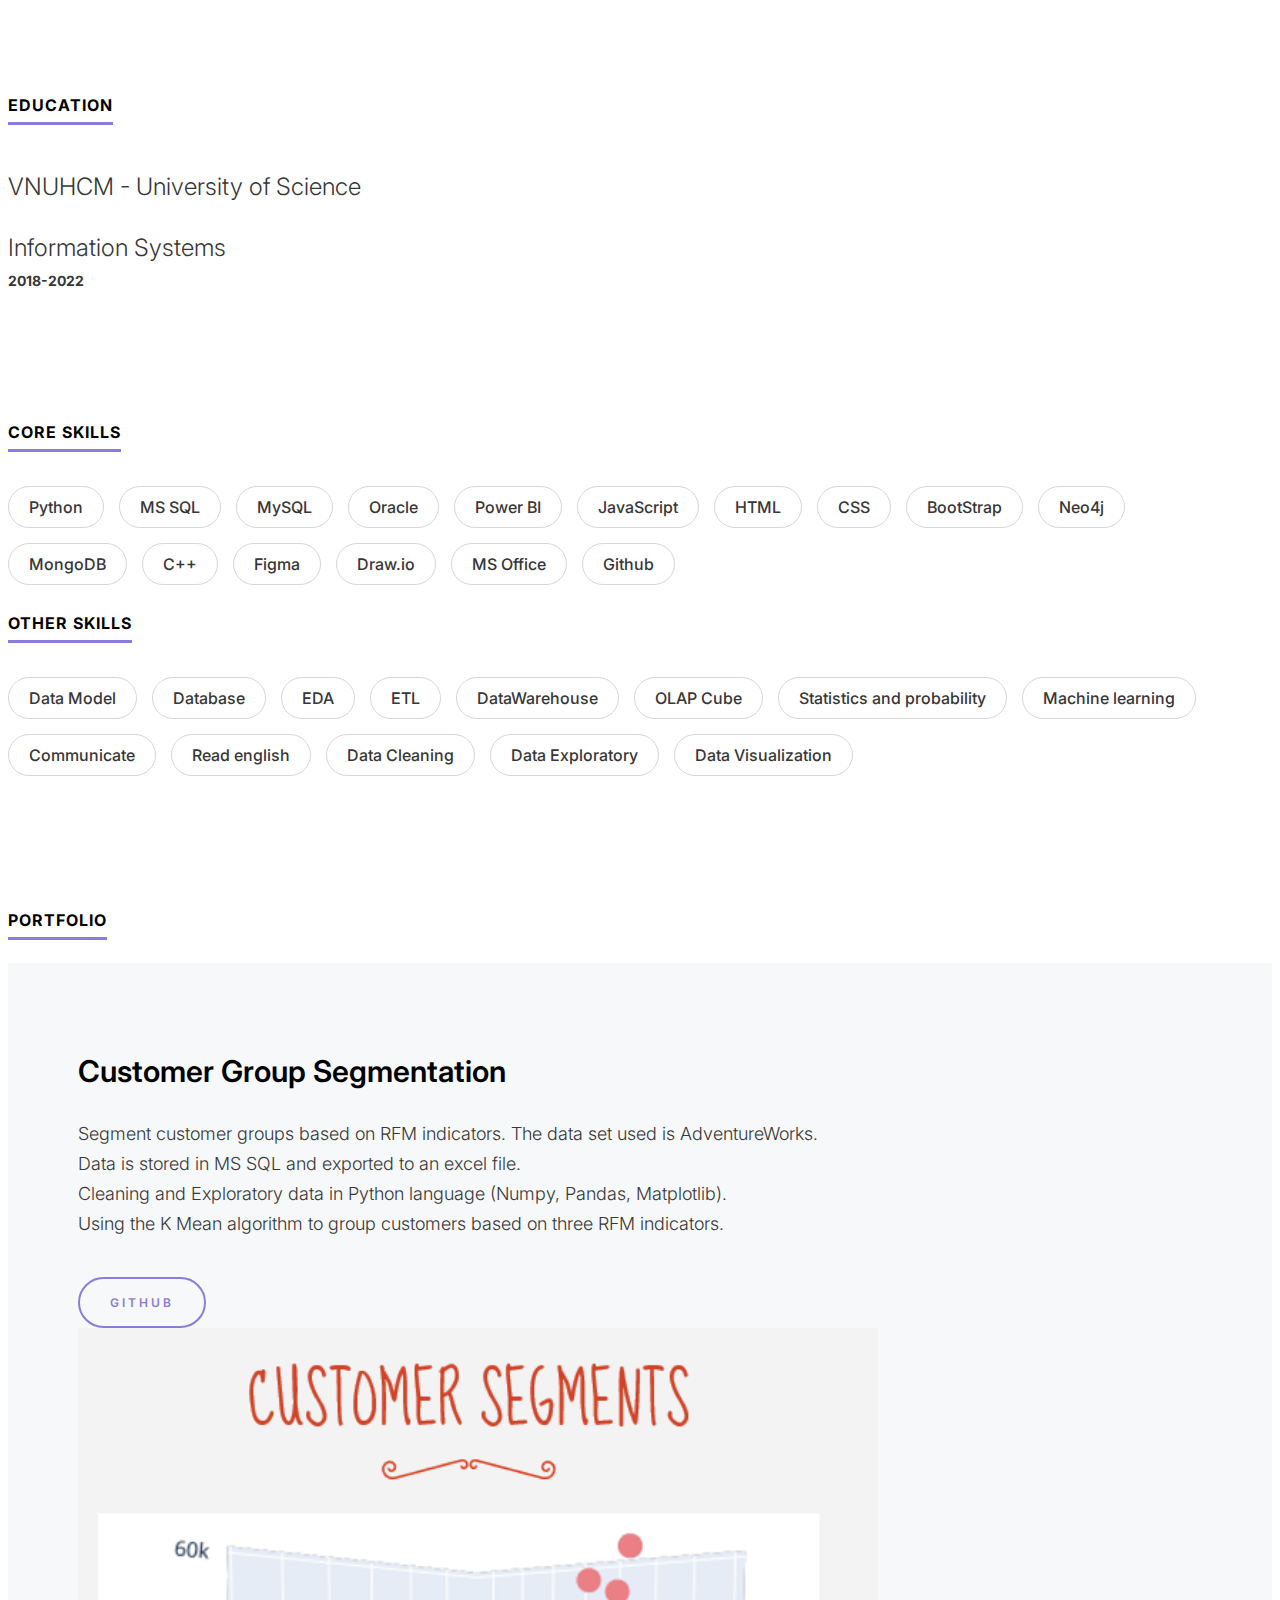
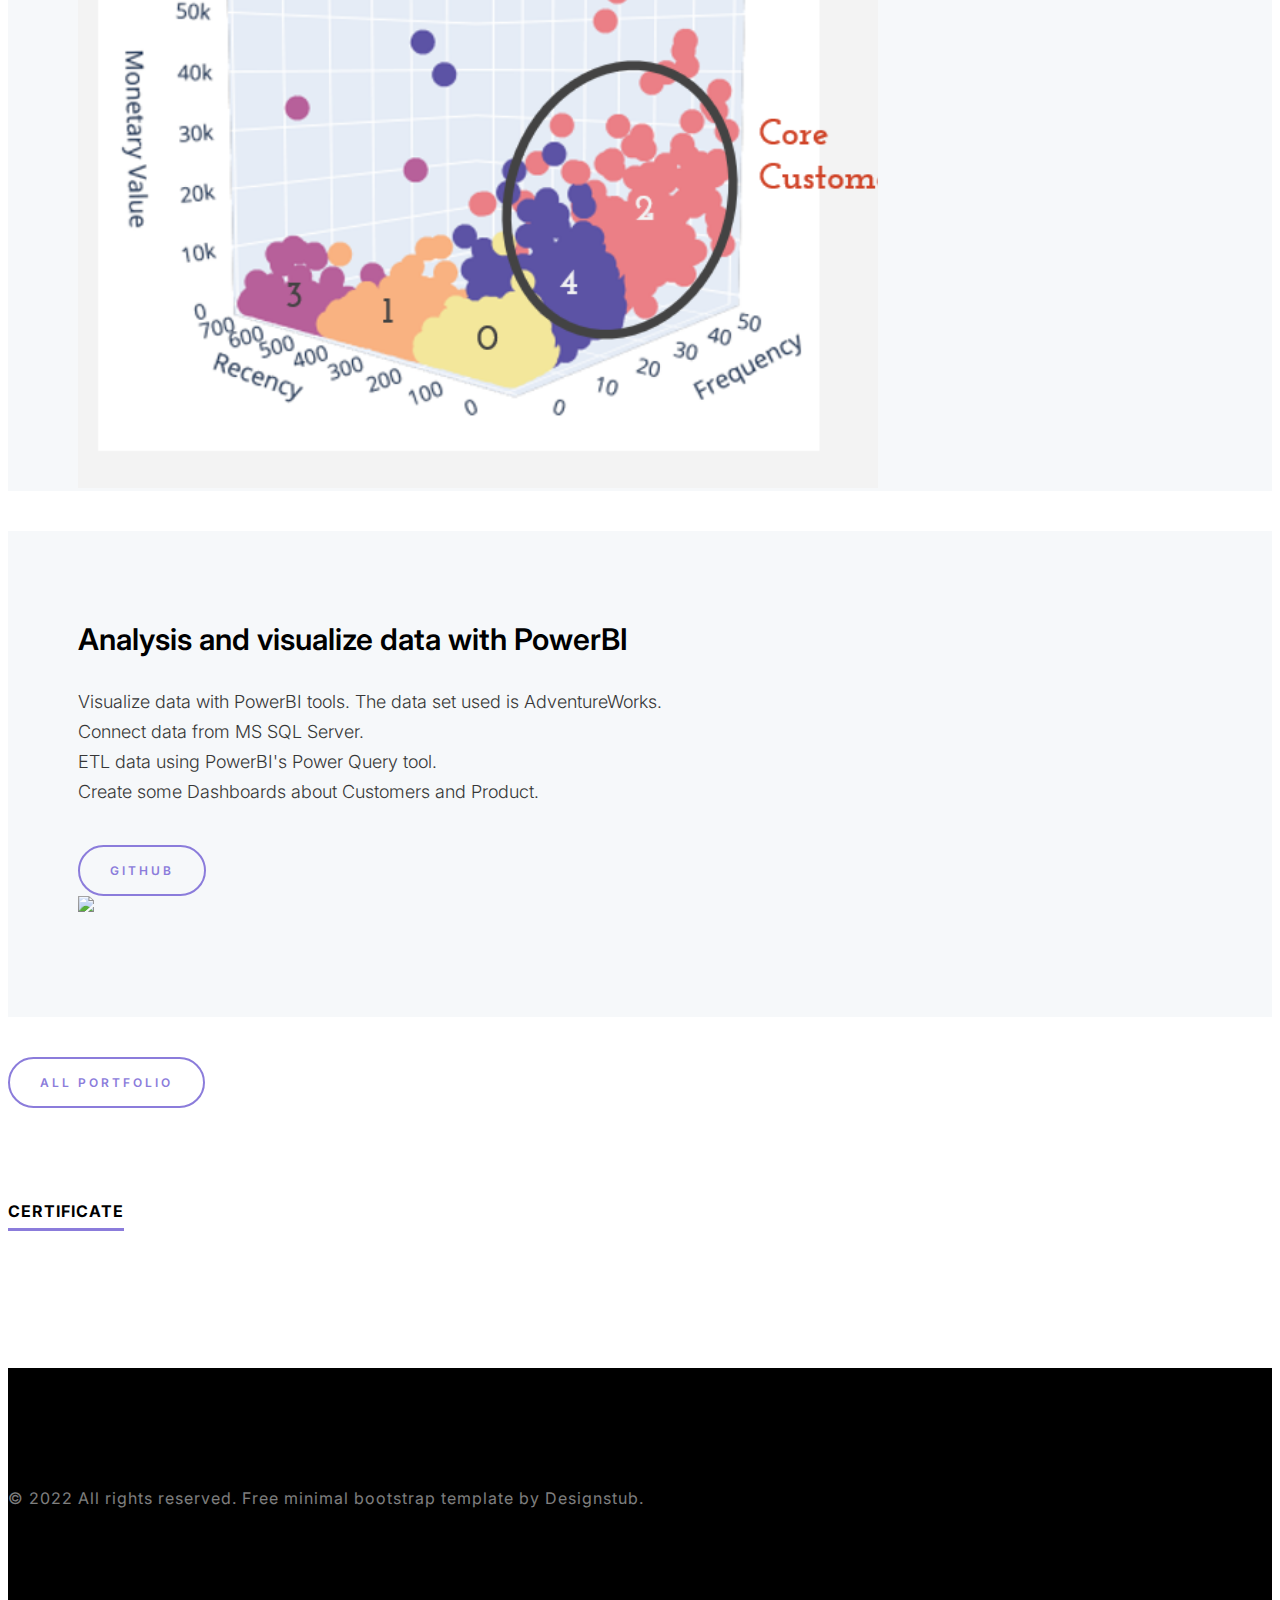
==== commit fd77faf8: "up" ====
--- a/index.html
+++ b/index.html
@@ -247,6 +247,11 @@
                       <figure><img src="https://github.com/syo2000/AdventureWorks2019_Analysis_and_Visualization_with_PowerBI/blob/main/sales%20overview.jpg?raw=true"></figure>
                       <br>
                       <br>
+                      <br>
+                      <br>
+                      <br>
+                      <br>
+                       
                   </div>
               </div>
             </div>
